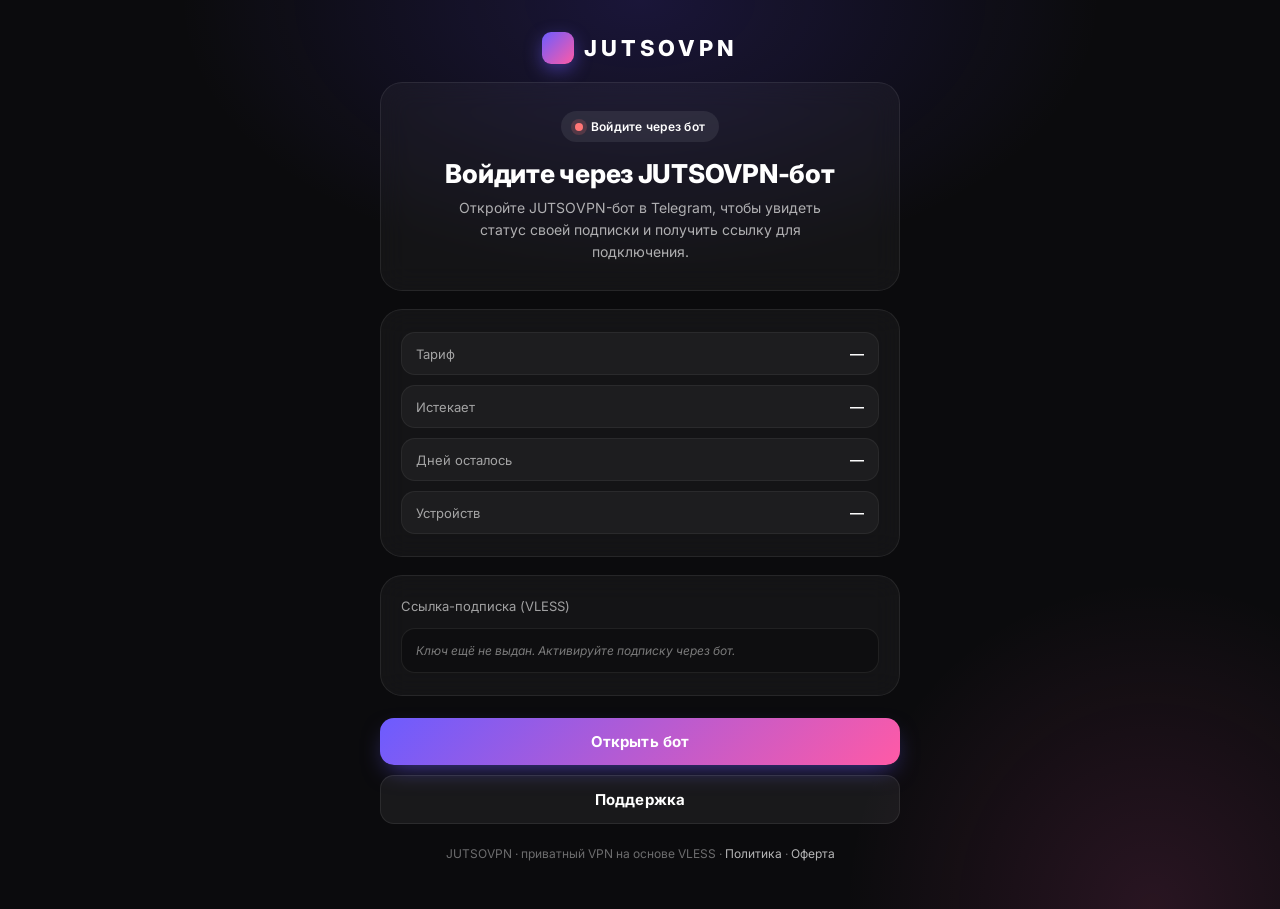
==== backend/static/sub/index.html @ 701cf522 "Add /sub subscription page, profile UI tweaks - backend: serve static /sub page (own dark-themed sta" ====
<!DOCTYPE html>
<html lang="ru">
<head>
  <meta charset="UTF-8">
  <meta name="viewport" content="width=device-width, initial-scale=1, viewport-fit=cover">
  <meta name="theme-color" content="#0b0b0d">
  <meta name="robots" content="noindex, nofollow">
  <title>JUTSOVPN — Подписка</title>
  <link rel="preconnect" href="https://fonts.googleapis.com">
  <link rel="preconnect" href="https://fonts.gstatic.com" crossorigin>
  <link href="https://fonts.googleapis.com/css2?family=Inter:wght@400;500;600;700;800&display=swap" rel="stylesheet">
  <style>
    *, *::before, *::after { box-sizing: border-box; }
    html, body {
      margin: 0;
      padding: 0;
      min-height: 100vh;
      background:
        radial-gradient(60% 50% at 50% 0%, rgba(95, 70, 255, 0.18) 0%, rgba(95, 70, 255, 0) 60%),
        radial-gradient(40% 60% at 90% 100%, rgba(255, 90, 180, 0.12) 0%, rgba(255, 90, 180, 0) 60%),
        #0b0b0d;
      color: #fff;
      font-family: "Inter", system-ui, -apple-system, "Segoe UI", Roboto, "Helvetica Neue", sans-serif;
      -webkit-font-smoothing: antialiased;
      -moz-osx-font-smoothing: grayscale;
    }
    body {
      display: flex;
      align-items: center;
      justify-content: center;
      padding: 24px 16px 48px;
    }
    .shell {
      width: 100%;
      max-width: 520px;
      display: flex;
      flex-direction: column;
      gap: 18px;
    }
    .brand {
      display: flex;
      align-items: center;
      justify-content: center;
      gap: 10px;
      font-weight: 800;
      font-size: 22px;
      letter-spacing: 0.18em;
      color: #fff;
      text-align: center;
      padding-top: 8px;
    }
    .brand-mark {
      width: 32px;
      height: 32px;
      border-radius: 9px;
      background: linear-gradient(135deg, #6c5cff 0%, #ff5aa6 100%);
      box-shadow: 0 6px 18px rgba(108, 92, 255, 0.45);
    }
    .card {
      background: rgba(255, 255, 255, 0.04);
      border: 1px solid rgba(255, 255, 255, 0.08);
      border-radius: 22px;
      padding: 22px 20px;
      backdrop-filter: blur(14px);
      -webkit-backdrop-filter: blur(14px);
    }
    .hero {
      text-align: center;
      padding: 28px 22px;
    }
    .hero-title {
      margin: 0 0 8px;
      font-weight: 800;
      font-size: 26px;
      line-height: 1.2;
      letter-spacing: -0.01em;
    }
    .hero-sub {
      margin: 0 auto;
      max-width: 380px;
      font-size: 14px;
      line-height: 1.55;
      color: rgba(255, 255, 255, 0.66);
    }
    .status {
      display: inline-flex;
      align-items: center;
      gap: 8px;
      padding: 8px 14px;
      border-radius: 999px;
      font-size: 12px;
      font-weight: 600;
      letter-spacing: 0.02em;
      background: rgba(255, 255, 255, 0.08);
      color: #fff;
      margin-bottom: 16px;
    }
    .status .dot {
      width: 8px;
      height: 8px;
      border-radius: 50%;
      background: #ff7676;
      box-shadow: 0 0 0 4px rgba(255, 118, 118, 0.18);
    }
    .status.active .dot {
      background: #4ade80;
      box-shadow: 0 0 0 4px rgba(74, 222, 128, 0.2);
    }
    .stack {
      display: flex;
      flex-direction: column;
      gap: 10px;
    }
    .row {
      display: flex;
      align-items: center;
      justify-content: space-between;
      gap: 14px;
      padding: 12px 14px;
      border-radius: 14px;
      background: rgba(255, 255, 255, 0.04);
      border: 1px solid rgba(255, 255, 255, 0.06);
    }
    .row .label {
      font-size: 13px;
      color: rgba(255, 255, 255, 0.6);
      flex: 0 0 auto;
    }
    .row .value {
      font-weight: 600;
      font-size: 14px;
      text-align: right;
      word-break: break-word;
    }
    .actions {
      display: flex;
      flex-direction: column;
      gap: 10px;
      margin-top: 4px;
    }
    .btn {
      display: inline-flex;
      align-items: center;
      justify-content: center;
      gap: 8px;
      width: 100%;
      padding: 14px 16px;
      border-radius: 14px;
      border: none;
      font-weight: 700;
      font-size: 15px;
      letter-spacing: 0.01em;
      text-decoration: none;
      cursor: pointer;
      transition: transform 120ms ease, background 120ms ease, opacity 120ms ease;
    }
    .btn:active { transform: scale(0.98); }
    .btn-primary {
      background: linear-gradient(135deg, #6c5cff 0%, #ff5aa6 100%);
      color: #fff;
      box-shadow: 0 10px 24px -8px rgba(108, 92, 255, 0.6);
    }
    .btn-primary:hover { opacity: 0.94; }
    .btn-secondary {
      background: rgba(255, 255, 255, 0.06);
      color: #fff;
      border: 1px solid rgba(255, 255, 255, 0.08);
    }
    .btn-secondary:hover { background: rgba(255, 255, 255, 0.1); }
    .key-card {
      background: rgba(0, 0, 0, 0.28);
      border: 1px solid rgba(255, 255, 255, 0.08);
      border-radius: 14px;
      padding: 14px;
      font-family: "JetBrains Mono", "SF Mono", ui-monospace, "Cascadia Code", Menlo, monospace;
      font-size: 12px;
      color: #d6d6d6;
      word-break: break-all;
      white-space: pre-wrap;
      max-height: 140px;
      overflow: auto;
    }
    .key-card.empty { color: rgba(255, 255, 255, 0.45); font-style: italic; font-family: inherit; }
    .footer {
      text-align: center;
      font-size: 12px;
      color: rgba(255, 255, 255, 0.4);
      margin-top: 4px;
    }
    .footer a { color: rgba(255, 255, 255, 0.7); text-decoration: none; }
    .footer a:hover { color: #fff; text-decoration: underline; }
    .copy-btn {
      width: 100%;
      margin-top: 10px;
      padding: 10px 12px;
      font-size: 13px;
      border-radius: 10px;
      background: rgba(255, 255, 255, 0.06);
      border: 1px solid rgba(255, 255, 255, 0.08);
      color: #fff;
      cursor: pointer;
      font-weight: 600;
      transition: background 120ms ease;
    }
    .copy-btn:hover { background: rgba(255, 255, 255, 0.12); }
    @media (max-width: 360px) {
      .hero-title { font-size: 22px; }
      .row { flex-direction: column; align-items: flex-start; gap: 4px; }
      .row .value { text-align: left; }
    }
  </style>
</head>
<body>
  <div class="shell">
    <div class="brand">
      <span class="brand-mark" aria-hidden="true"></span>
      <span>JUTSOVPN</span>
    </div>

    <article class="card hero">
      <div class="status" id="subStatus"><span class="dot"></span><span id="subStatusText">Загрузка…</span></div>
      <h1 class="hero-title" id="subTitle">Ваша подписка</h1>
      <p class="hero-sub" id="subSubtitle">Здесь будет информация о вашей подписке. Откройте бот, чтобы войти в свой профиль.</p>
    </article>

    <article class="card">
      <div class="stack">
        <div class="row"><span class="label">Тариф</span><span class="value" id="planName">—</span></div>
        <div class="row"><span class="label">Истекает</span><span class="value" id="planExpires">—</span></div>
        <div class="row"><span class="label">Дней осталось</span><span class="value" id="planDaysLeft">—</span></div>
        <div class="row"><span class="label">Устройств</span><span class="value" id="planDevices">—</span></div>
      </div>
    </article>

    <article class="card">
      <div class="row" style="background: transparent; border: none; padding: 0 0 8px; margin-bottom: 6px;">
        <span class="label">Ссылка-подписка (VLESS)</span>
      </div>
      <div class="key-card empty" id="subKey">Ключ ещё не выдан. Активируйте подписку через бот.</div>
      <button class="copy-btn" id="copyBtn" type="button" hidden>Скопировать</button>
    </article>

    <div class="actions">
      <a class="btn btn-primary" id="openBotBtn" href="https://t.me/jutsovpnbot" target="_blank" rel="noopener">Открыть бот</a>
      <a class="btn btn-secondary" id="supportBtn" href="https://t.me/jutsodev" target="_blank" rel="noopener">Поддержка</a>
    </div>

    <div class="footer">
      <span>JUTSOVPN · приватный VPN на основе VLESS · </span>
      <a href="/legal/privacy" target="_blank" rel="noopener">Политика</a>
      <span> · </span>
      <a href="/legal/offer" target="_blank" rel="noopener">Оферта</a>
    </div>
  </div>

  <script>
    (function () {
      const $ = (id) => document.getElementById(id);

      function setStatus(active, text) {
        const el = $("subStatus");
        const txt = $("subStatusText");
        if (!el || !txt) return;
        el.classList.toggle("active", !!active);
        txt.textContent = text;
      }

      function fmt(n) { return Number(n).toLocaleString("ru-RU"); }

      function pickTgId() {
        try {
          const tg = window.Telegram && window.Telegram.WebApp;
          const u = tg && tg.initDataUnsafe && tg.initDataUnsafe.user;
          if (u && u.id) return Number(u.id);
        } catch (e) {}
        const params = new URLSearchParams(location.search);
        const id = params.get("uid") || params.get("user_id") || params.get("tg_id");
        return id ? Number(id) : 0;
      }

      function applyConfig(cfg) {
        if (!cfg) return;
        if (cfg.support_url) {
          const b = $("supportBtn");
          if (b) b.href = cfg.support_url;
        }
        if (cfg.bot_username) {
          const b = $("openBotBtn");
          if (b) b.href = "https://t.me/" + String(cfg.bot_username).replace(/^@/, "");
        }
      }

      function applyDashboard(d) {
        if (!d || !d.subscription) {
          setStatus(false, "Нет данных");
          $("subSubtitle").textContent = "Не удалось получить данные о подписке. Откройте бот для авторизации.";
          return;
        }
        const s = d.subscription || {};
        const active = !!s.has_subscription;
        setStatus(active, active ? "Подписка активна" : (s.trial_available ? "Доступен пробный период" : "Подписка не активна"));
        $("subTitle").textContent = active ? "Подписка активна" : "Подписка не активна";
        $("subSubtitle").textContent = active
          ? "Скопируйте ссылку ниже и импортируйте её в свой VLESS-клиент (V2Box, Hiddify, NekoBox, Streisand)."
          : "Активируйте подписку через бот, чтобы получить ссылку для подключения.";

        $("planName").textContent = s.tariff_name || "—";
        $("planExpires").textContent = s.expires_human || "—";
        $("planDaysLeft").textContent = (s.days_left == null) ? "—" : fmt(s.days_left);
        $("planDevices").textContent = (s.devices_active != null && s.devices_max != null)
          ? `${s.devices_active} / ${s.devices_max}` : "—";

        const key = (s.sub_url || "").trim();
        const keyEl = $("subKey");
        const copyBtn = $("copyBtn");
        if (key) {
          keyEl.textContent = key;
          keyEl.classList.remove("empty");
          if (copyBtn) {
            copyBtn.hidden = false;
            copyBtn.onclick = async () => {
              try {
                await navigator.clipboard.writeText(key);
                copyBtn.textContent = "Скопировано ✓";
                setTimeout(() => { copyBtn.textContent = "Скопировать"; }, 1600);
              } catch (e) {
                copyBtn.textContent = "Не удалось скопировать";
              }
            };
          }
        } else {
          keyEl.textContent = "Ключ ещё не выдан. Активируйте подписку через бот.";
          keyEl.classList.add("empty");
          if (copyBtn) copyBtn.hidden = true;
        }
      }

      // Default static state (page works without any auth).
      setStatus(false, "Войдите через бот");
      $("subTitle").textContent = "Войдите через JUTSOVPN-бот";
      $("subSubtitle").textContent = "Откройте JUTSOVPN-бот в Telegram, чтобы увидеть статус своей подписки и получить ссылку для подключения.";

      // Pick up support_url / bot_username from public /api/config so the
      // CTA buttons match the active settings.
      fetch("/api/config", { cache: "no-store" })
        .then((r) => r.ok ? r.json() : null)
        .then(applyConfig)
        .catch(() => {});
    })();
  </script>
</body>
</html>
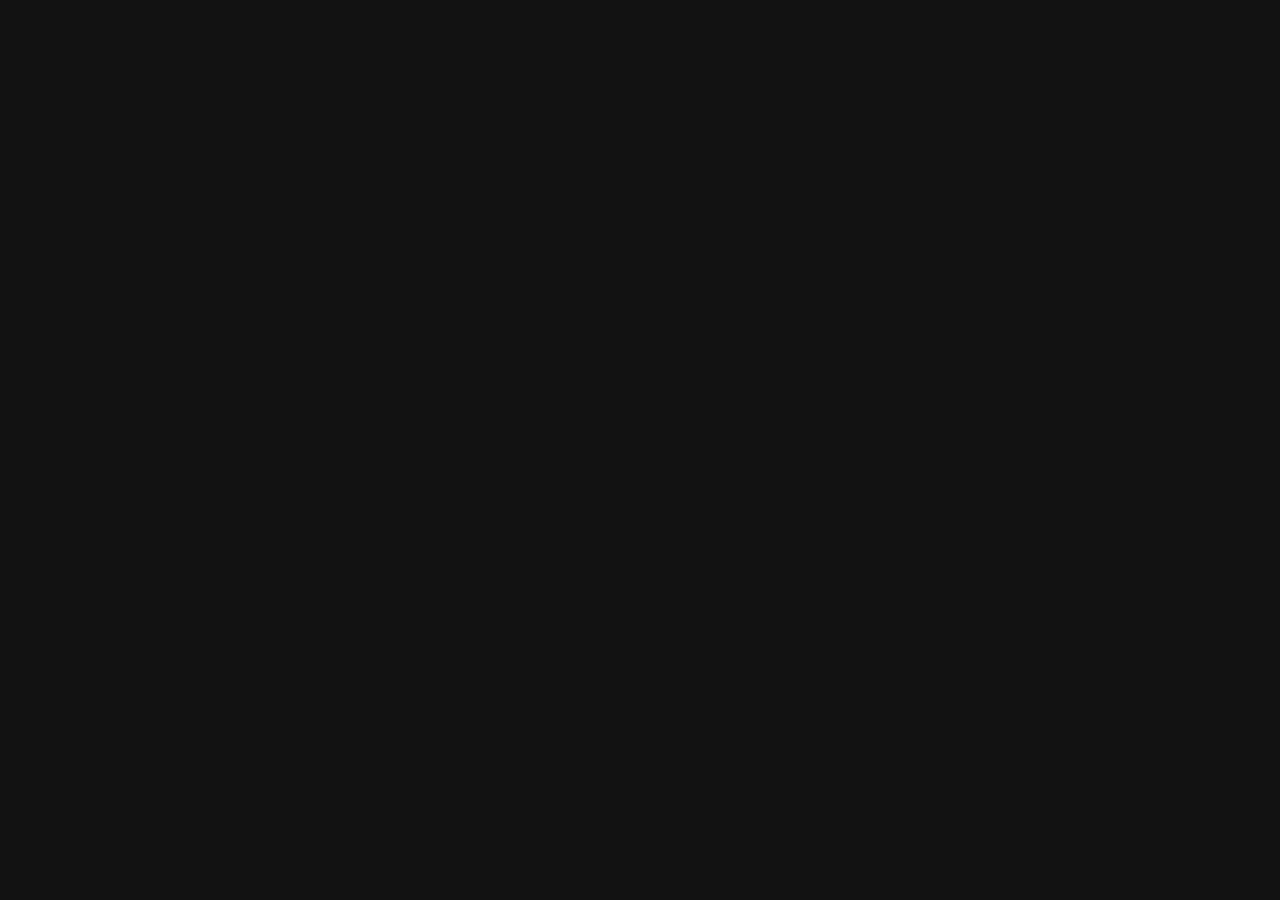
==== commit e4ef20b0: "Wire up real Remnawave /sub React app - backend/static/sub/index.html: real SSR HTML from upstream (" ====
--- a/backend/static/sub/index.html
+++ b/backend/static/sub/index.html
@@ -1,352 +1,35 @@
-<!DOCTYPE html>
-<html lang="ru">
-<head>
-  <meta charset="UTF-8">
-  <meta name="viewport" content="width=device-width, initial-scale=1, viewport-fit=cover">
-  <meta name="theme-color" content="#0b0b0d">
-  <meta name="robots" content="noindex, nofollow">
-  <title>JUTSOVPN — Подписка</title>
-  <link rel="preconnect" href="https://fonts.googleapis.com">
-  <link rel="preconnect" href="https://fonts.gstatic.com" crossorigin>
-  <link href="https://fonts.googleapis.com/css2?family=Inter:wght@400;500;600;700;800&display=swap" rel="stylesheet">
-  <style>
-    *, *::before, *::after { box-sizing: border-box; }
-    html, body {
-      margin: 0;
-      padding: 0;
-      min-height: 100vh;
-      background:
-        radial-gradient(60% 50% at 50% 0%, rgba(95, 70, 255, 0.18) 0%, rgba(95, 70, 255, 0) 60%),
-        radial-gradient(40% 60% at 90% 100%, rgba(255, 90, 180, 0.12) 0%, rgba(255, 90, 180, 0) 60%),
-        #0b0b0d;
-      color: #fff;
-      font-family: "Inter", system-ui, -apple-system, "Segoe UI", Roboto, "Helvetica Neue", sans-serif;
-      -webkit-font-smoothing: antialiased;
-      -moz-osx-font-smoothing: grayscale;
-    }
-    body {
-      display: flex;
-      align-items: center;
-      justify-content: center;
-      padding: 24px 16px 48px;
-    }
-    .shell {
-      width: 100%;
-      max-width: 520px;
-      display: flex;
-      flex-direction: column;
-      gap: 18px;
-    }
-    .brand {
-      display: flex;
-      align-items: center;
-      justify-content: center;
-      gap: 10px;
-      font-weight: 800;
-      font-size: 22px;
-      letter-spacing: 0.18em;
-      color: #fff;
-      text-align: center;
-      padding-top: 8px;
-    }
-    .brand-mark {
-      width: 32px;
-      height: 32px;
-      border-radius: 9px;
-      background: linear-gradient(135deg, #6c5cff 0%, #ff5aa6 100%);
-      box-shadow: 0 6px 18px rgba(108, 92, 255, 0.45);
-    }
-    .card {
-      background: rgba(255, 255, 255, 0.04);
-      border: 1px solid rgba(255, 255, 255, 0.08);
-      border-radius: 22px;
-      padding: 22px 20px;
-      backdrop-filter: blur(14px);
-      -webkit-backdrop-filter: blur(14px);
-    }
-    .hero {
-      text-align: center;
-      padding: 28px 22px;
-    }
-    .hero-title {
-      margin: 0 0 8px;
-      font-weight: 800;
-      font-size: 26px;
-      line-height: 1.2;
-      letter-spacing: -0.01em;
-    }
-    .hero-sub {
-      margin: 0 auto;
-      max-width: 380px;
-      font-size: 14px;
-      line-height: 1.55;
-      color: rgba(255, 255, 255, 0.66);
-    }
-    .status {
-      display: inline-flex;
-      align-items: center;
-      gap: 8px;
-      padding: 8px 14px;
-      border-radius: 999px;
-      font-size: 12px;
-      font-weight: 600;
-      letter-spacing: 0.02em;
-      background: rgba(255, 255, 255, 0.08);
-      color: #fff;
-      margin-bottom: 16px;
-    }
-    .status .dot {
-      width: 8px;
-      height: 8px;
-      border-radius: 50%;
-      background: #ff7676;
-      box-shadow: 0 0 0 4px rgba(255, 118, 118, 0.18);
-    }
-    .status.active .dot {
-      background: #4ade80;
-      box-shadow: 0 0 0 4px rgba(74, 222, 128, 0.2);
-    }
-    .stack {
-      display: flex;
-      flex-direction: column;
-      gap: 10px;
-    }
-    .row {
-      display: flex;
-      align-items: center;
-      justify-content: space-between;
-      gap: 14px;
-      padding: 12px 14px;
-      border-radius: 14px;
-      background: rgba(255, 255, 255, 0.04);
-      border: 1px solid rgba(255, 255, 255, 0.06);
-    }
-    .row .label {
-      font-size: 13px;
-      color: rgba(255, 255, 255, 0.6);
-      flex: 0 0 auto;
-    }
-    .row .value {
-      font-weight: 600;
-      font-size: 14px;
-      text-align: right;
-      word-break: break-word;
-    }
-    .actions {
-      display: flex;
-      flex-direction: column;
-      gap: 10px;
-      margin-top: 4px;
-    }
-    .btn {
-      display: inline-flex;
-      align-items: center;
-      justify-content: center;
-      gap: 8px;
-      width: 100%;
-      padding: 14px 16px;
-      border-radius: 14px;
-      border: none;
-      font-weight: 700;
-      font-size: 15px;
-      letter-spacing: 0.01em;
-      text-decoration: none;
-      cursor: pointer;
-      transition: transform 120ms ease, background 120ms ease, opacity 120ms ease;
-    }
-    .btn:active { transform: scale(0.98); }
-    .btn-primary {
-      background: linear-gradient(135deg, #6c5cff 0%, #ff5aa6 100%);
-      color: #fff;
-      box-shadow: 0 10px 24px -8px rgba(108, 92, 255, 0.6);
-    }
-    .btn-primary:hover { opacity: 0.94; }
-    .btn-secondary {
-      background: rgba(255, 255, 255, 0.06);
-      color: #fff;
-      border: 1px solid rgba(255, 255, 255, 0.08);
-    }
-    .btn-secondary:hover { background: rgba(255, 255, 255, 0.1); }
-    .key-card {
-      background: rgba(0, 0, 0, 0.28);
-      border: 1px solid rgba(255, 255, 255, 0.08);
-      border-radius: 14px;
-      padding: 14px;
-      font-family: "JetBrains Mono", "SF Mono", ui-monospace, "Cascadia Code", Menlo, monospace;
-      font-size: 12px;
-      color: #d6d6d6;
-      word-break: break-all;
-      white-space: pre-wrap;
-      max-height: 140px;
-      overflow: auto;
-    }
-    .key-card.empty { color: rgba(255, 255, 255, 0.45); font-style: italic; font-family: inherit; }
-    .footer {
-      text-align: center;
-      font-size: 12px;
-      color: rgba(255, 255, 255, 0.4);
-      margin-top: 4px;
-    }
-    .footer a { color: rgba(255, 255, 255, 0.7); text-decoration: none; }
-    .footer a:hover { color: #fff; text-decoration: underline; }
-    .copy-btn {
-      width: 100%;
-      margin-top: 10px;
-      padding: 10px 12px;
-      font-size: 13px;
-      border-radius: 10px;
-      background: rgba(255, 255, 255, 0.06);
-      border: 1px solid rgba(255, 255, 255, 0.08);
-      color: #fff;
-      cursor: pointer;
-      font-weight: 600;
-      transition: background 120ms ease;
-    }
-    .copy-btn:hover { background: rgba(255, 255, 255, 0.12); }
-    @media (max-width: 360px) {
-      .hero-title { font-size: 22px; }
-      .row { flex-direction: column; align-items: flex-start; gap: 4px; }
-      .row .value { text-align: left; }
-    }
-  </style>
-</head>
-<body>
-  <div class="shell">
-    <div class="brand">
-      <span class="brand-mark" aria-hidden="true"></span>
-      <span>JUTSOVPN</span>
-    </div>
+<!doctype html>
+<html lang="en" dir="ltr">
+    <head>
+        <meta charset="UTF-8" />
+        <meta name="robots" content="noindex, nofollow" />
+        <meta name="color-scheme" content="dark only" />
+        <meta name="theme-color" content="#161B23" />
+        <meta
+            name="viewport"
+            content="minimum-scale=1, initial-scale=1, width=device-width, user-scalable=no"
+        />
+        <link rel="icon" type="image/svg+xml" href="/sub/assets/favicon.svg" />
+        <link rel="icon" sizes="32x32" type="image/png" href="/sub/assets/favicon-32x32.png" />
+        <link rel="icon" sizes="16x16" type="image/png" href="/sub/assets/favicon-16x16.png" />
+        <link rel="apple-touch-icon" sizes="180x180" href="/sub/assets/favicon-180x180.png" />
 
-    <article class="card hero">
-      <div class="status" id="subStatus"><span class="dot"></span><span id="subStatusText">Загрузка…</span></div>
-      <h1 class="hero-title" id="subTitle">Ваша подписка</h1>
-      <p class="hero-sub" id="subSubtitle">Здесь будет информация о вашей подписке. Откройте бот, чтобы войти в свой профиль.</p>
-    </article>
 
-    <article class="card">
-      <div class="stack">
-        <div class="row"><span class="label">Тариф</span><span class="value" id="planName">—</span></div>
-        <div class="row"><span class="label">Истекает</span><span class="value" id="planExpires">—</span></div>
-        <div class="row"><span class="label">Дней осталось</span><span class="value" id="planDaysLeft">—</span></div>
-        <div class="row"><span class="label">Устройств</span><span class="value" id="planDevices">—</span></div>
-      </div>
-    </article>
 
-    <article class="card">
-      <div class="row" style="background: transparent; border: none; padding: 0 0 8px; margin-bottom: 6px;">
-        <span class="label">Ссылка-подписка (VLESS)</span>
-      </div>
-      <div class="key-card empty" id="subKey">Ключ ещё не выдан. Активируйте подписку через бот.</div>
-      <button class="copy-btn" id="copyBtn" type="button" hidden>Скопировать</button>
-    </article>
+        <meta name="description" content="🟢 Vpnhub - выбирайте лучших " />
+        <title>VPNHUB</title>
+      <script type="module" crossorigin src="/sub/assets/index-BE19c7vX.js"></script>
+      <link rel="modulepreload" crossorigin href="/sub/assets/icons-c7SwJc-c.js">
+      <link rel="modulepreload" crossorigin href="/sub/assets/react-B5Bl9Qp-.js">
+      <link rel="modulepreload" crossorigin href="/sub/assets/mantine-BbYE0Sqc.js">
+      <link rel="modulepreload" crossorigin href="/sub/assets/date-B2iisHW2.js">
+      <link rel="modulepreload" crossorigin href="/sub/assets/i18n-B-aswYhR.js">
+      <link rel="stylesheet" crossorigin href="/sub/assets/index-DwNMOXft.css">
+        <style>@font-face{font-family:'Fira Mono';font-style:normal;font-weight:400;font-display:swap;src:url(/sub/assets/N0bX2SlFPv1weGeLZDtgK_7SodY-FAIU8e3o.woff2) format('woff2');unicode-range:U+0460-052F,U+1C80-1C8A,U+20B4,U+2DE0-2DFF,U+A640-A69F,U+FE2E-FE2F}@font-face{font-family:'Fira Mono';font-style:normal;font-weight:400;font-display:swap;src:url(/sub/assets/N0bX2SlFPv1weGeLZDtgIv7SodY-BJkDdjbt.woff2) format('woff2');unicode-range:U+0301,U+0400-045F,U+0490-0491,U+04B0-04B1,U+2116}@font-face{font-family:'Fira Mono';font-style:normal;font-weight:400;font-display:swap;src:url(/sub/assets/N0bX2SlFPv1weGeLZDtgKv7SodY-Be4g_LSk.woff2) format('woff2');unicode-range:U+1F00-1FFF}@font-face{font-family:'Fira Mono';font-style:normal;font-weight:400;font-display:swap;src:url(/sub/assets/N0bX2SlFPv1weGeLZDtgJf7SodY-ftNhKy_S.woff2) format('woff2');unicode-range:U+0370-0377,U+037A-037F,U+0384-038A,U+038C,U+038E-03A1,U+03A3-03FF}@font-face{font-family:'Fira Mono';font-style:normal;font-weight:400;font-display:swap;src:url(/sub/assets/N0bX2SlFPv1weGeLZDtgnN_3nO_Q-C6JptOil.woff2) format('woff2');unicode-range:U+2000-2001,U+2004-2008,U+200A,U+23B8-23BD,U+2500-259F}@font-face{font-family:'Fira Mono';font-style:normal;font-weight:400;font-display:swap;src:url(/sub/assets/N0bX2SlFPv1weGeLZDtgKP7SodY-B2gPvaNr.woff2) format('woff2');unicode-range:U+0100-02BA,U+02BD-02C5,U+02C7-02CC,U+02CE-02D7,U+02DD-02FF,U+0304,U+0308,U+0329,U+1D00-1DBF,U+1E00-1E9F,U+1EF2-1EFF,U+2020,U+20A0-20AB,U+20AD-20C0,U+2113,U+2C60-2C7F,U+A720-A7FF}@font-face{font-family:'Fira Mono';font-style:normal;font-weight:400;font-display:swap;src:url(/sub/assets/N0bX2SlFPv1weGeLZDtgJv7S-DVTTRLHv.woff2) format('woff2');unicode-range:U+0000-00FF,U+0131,U+0152-0153,U+02BB-02BC,U+02C6,U+02DA,U+02DC,U+0304,U+0308,U+0329,U+2000-206F,U+20AC,U+2122,U+2191,U+2193,U+2212,U+2215,U+FEFF,U+FFFD}@font-face{font-family:'Fira Mono';font-style:normal;font-weight:500;font-display:swap;src:url(/sub/assets/N0bS2SlFPv1weGeLZDto1d3Hk_fUWZA-BGV2-mDE.woff2) format('woff2');unicode-range:U+0460-052F,U+1C80-1C8A,U+20B4,U+2DE0-2DFF,U+A640-A69F,U+FE2E-FE2F}@font-face{font-family:'Fira Mono';font-style:normal;font-weight:500;font-display:swap;src:url(/sub/assets/N0bS2SlFPv1weGeLZDto1d3HmvfUWZA-CAy0Dwk2.woff2) format('woff2');unicode-range:U+0301,U+0400-045F,U+0490-0491,U+04B0-04B1,U+2116}@font-face{font-family:'Fira Mono';font-style:normal;font-weight:500;font-display:swap;src:url(/sub/assets/N0bS2SlFPv1weGeLZDto1d3HkvfUWZA-CGPEfoom.woff2) format('woff2');unicode-range:U+1F00-1FFF}@font-face{font-family:'Fira Mono';font-style:normal;font-weight:500;font-display:swap;src:url(/sub/assets/N0bS2SlFPv1weGeLZDto1d3HnffUWZA-kj_VgxTv.woff2) format('woff2');unicode-range:U+0370-0377,U+037A-037F,U+0384-038A,U+038C,U+038E-03A1,U+03A3-03FF}@font-face{font-family:'Fira Mono';font-style:normal;font-weight:500;font-display:swap;src:url(/sub/assets/N0bS2SlFPv1weGeLZDto1d3HJNbxZKlI-0PpNbZw_.woff2) format('woff2');unicode-range:U+2000-2001,U+2004-2008,U+200A,U+23B8-23BD,U+2500-259F}@font-face{font-family:'Fira Mono';font-style:normal;font-weight:500;font-display:swap;src:url(/sub/assets/N0bS2SlFPv1weGeLZDto1d3HkPfUWZA-DPED3Y3R.woff2) format('woff2');unicode-range:U+0100-02BA,U+02BD-02C5,U+02C7-02CC,U+02CE-02D7,U+02DD-02FF,U+0304,U+0308,U+0329,U+1D00-1DBF,U+1E00-1E9F,U+1EF2-1EFF,U+2020,U+20A0-20AB,U+20AD-20C0,U+2113,U+2C60-2C7F,U+A720-A7FF}@font-face{font-family:'Fira Mono';font-style:normal;font-weight:500;font-display:swap;src:url(/sub/assets/N0bS2SlFPv1weGeLZDto1d3HnvfU-Du17Nws8.woff2) format('woff2');unicode-range:U+0000-00FF,U+0131,U+0152-0153,U+02BB-02BC,U+02C6,U+02DA,U+02DC,U+0304,U+0308,U+0329,U+2000-206F,U+20AC,U+2122,U+2191,U+2193,U+2212,U+2215,U+FEFF,U+FFFD}@font-face{font-family:'Fira Mono';font-style:normal;font-weight:700;font-display:swap;src:url(/sub/assets/N0bS2SlFPv1weGeLZDtondvHk_fUWZA-DM8N8UCP.woff2) format('woff2');unicode-range:U+0460-052F,U+1C80-1C8A,U+20B4,U+2DE0-2DFF,U+A640-A69F,U+FE2E-FE2F}@font-face{font-family:'Fira Mono';font-style:normal;font-weight:700;font-display:swap;src:url(/sub/assets/N0bS2SlFPv1weGeLZDtondvHmvfUWZA-rgCbhSoG.woff2) format('woff2');unicode-range:U+0301,U+0400-045F,U+0490-0491,U+04B0-04B1,U+2116}@font-face{font-family:'Fira Mono';font-style:normal;font-weight:700;font-display:swap;src:url(/sub/assets/N0bS2SlFPv1weGeLZDtondvHkvfUWZA-qafHx1FS.woff2) format('woff2');unicode-range:U+1F00-1FFF}@font-face{font-family:'Fira Mono';font-style:normal;font-weight:700;font-display:swap;src:url(/sub/assets/N0bS2SlFPv1weGeLZDtondvHnffUWZA-BoGSH2R-.woff2) format('woff2');unicode-range:U+0370-0377,U+037A-037F,U+0384-038A,U+038C,U+038E-03A1,U+03A3-03FF}@font-face{font-family:'Fira Mono';font-style:normal;font-weight:700;font-display:swap;src:url(/sub/assets/N0bS2SlFPv1weGeLZDtondvHJNbxZKlI-ysb4CR-u.woff2) format('woff2');unicode-range:U+2000-2001,U+2004-2008,U+200A,U+23B8-23BD,U+2500-259F}@font-face{font-family:'Fira Mono';font-style:normal;font-weight:700;font-display:swap;src:url(/sub/assets/N0bS2SlFPv1weGeLZDtondvHkPfUWZA-Dvsv_QdR.woff2) format('woff2');unicode-range:U+0100-02BA,U+02BD-02C5,U+02C7-02CC,U+02CE-02D7,U+02DD-02FF,U+0304,U+0308,U+0329,U+1D00-1DBF,U+1E00-1E9F,U+1EF2-1EFF,U+2020,U+20A0-20AB,U+20AD-20C0,U+2113,U+2C60-2C7F,U+A720-A7FF}@font-face{font-family:'Fira Mono';font-style:normal;font-weight:700;font-display:swap;src:url(/sub/assets/N0bS2SlFPv1weGeLZDtondvHnvfU-BS51peDT.woff2) format('woff2');unicode-range:U+0000-00FF,U+0131,U+0152-0153,U+02BB-02BC,U+02C6,U+02DA,U+02DC,U+0304,U+0308,U+0329,U+2000-206F,U+20AC,U+2122,U+2191,U+2193,U+2212,U+2215,U+FEFF,U+FFFD}@font-face{font-family:Montserrat;font-style:italic;font-weight:100 900;font-display:swap;src:url(/sub/assets/JTUQjIg1_i6t8kCHKm459WxRxC7mw9c-B5MGXMAg.woff2) format('woff2');unicode-range:U+0460-052F,U+1C80-1C8A,U+20B4,U+2DE0-2DFF,U+A640-A69F,U+FE2E-FE2F}@font-face{font-family:Montserrat;font-style:italic;font-weight:100 900;font-display:swap;src:url(/sub/assets/JTUQjIg1_i6t8kCHKm459WxRzS7mw9c-CVbpa0t4.woff2) format('woff2');unicode-range:U+0301,U+0400-045F,U+0490-0491,U+04B0-04B1,U+2116}@font-face{font-family:Montserrat;font-style:italic;font-weight:100 900;font-display:swap;src:url(/sub/assets/JTUQjIg1_i6t8kCHKm459WxRxi7mw9c-BGJhoCPh.woff2) format('woff2');unicode-range:U+0102-0103,U+0110-0111,U+0128-0129,U+0168-0169,U+01A0-01A1,U+01AF-01B0,U+0300-0301,U+0303-0304,U+0308-0309,U+0323,U+0329,U+1EA0-1EF9,U+20AB}@font-face{font-family:Montserrat;font-style:italic;font-weight:100 900;font-display:swap;src:url(/sub/assets/JTUQjIg1_i6t8kCHKm459WxRxy7mw9c-C8utfXoj.woff2) format('woff2');unicode-range:U+0100-02BA,U+02BD-02C5,U+02C7-02CC,U+02CE-02D7,U+02DD-02FF,U+0304,U+0308,U+0329,U+1D00-1DBF,U+1E00-1E9F,U+1EF2-1EFF,U+2020,U+20A0-20AB,U+20AD-20C0,U+2113,U+2C60-2C7F,U+A720-A7FF}@font-face{font-family:Montserrat;font-style:italic;font-weight:100 900;font-display:swap;src:url(/sub/assets/JTUQjIg1_i6t8kCHKm459WxRyS7m-jzfX-GOl.woff2) format('woff2');unicode-range:U+0000-00FF,U+0131,U+0152-0153,U+02BB-02BC,U+02C6,U+02DA,U+02DC,U+0304,U+0308,U+0329,U+2000-206F,U+20AC,U+2122,U+2191,U+2193,U+2212,U+2215,U+FEFF,U+FFFD}@font-face{font-family:Montserrat;font-style:normal;font-weight:100 900;font-display:swap;src:url(/sub/assets/JTUSjIg1_i6t8kCHKm459WRhyzbi-CO5hGrJv.woff2) format('woff2');unicode-range:U+0460-052F,U+1C80-1C8A,U+20B4,U+2DE0-2DFF,U+A640-A69F,U+FE2E-FE2F}@font-face{font-family:Montserrat;font-style:normal;font-weight:100 900;font-display:swap;src:url(/sub/assets/JTUSjIg1_i6t8kCHKm459W1hyzbi-EAA9jha_.woff2) format('woff2');unicode-range:U+0301,U+0400-045F,U+0490-0491,U+04B0-04B1,U+2116}@font-face{font-family:Montserrat;font-style:normal;font-weight:100 900;font-display:swap;src:url(/sub/assets/JTUSjIg1_i6t8kCHKm459WZhyzbi-k7S-YeeD.woff2) format('woff2');unicode-range:U+0102-0103,U+0110-0111,U+0128-0129,U+0168-0169,U+01A0-01A1,U+01AF-01B0,U+0300-0301,U+0303-0304,U+0308-0309,U+0323,U+0329,U+1EA0-1EF9,U+20AB}@font-face{font-family:Montserrat;font-style:normal;font-weight:100 900;font-display:swap;src:url(/sub/assets/JTUSjIg1_i6t8kCHKm459Wdhyzbi-BsZE-iaG.woff2) format('woff2');unicode-range:U+0100-02BA,U+02BD-02C5,U+02C7-02CC,U+02CE-02D7,U+02DD-02FF,U+0304,U+0308,U+0329,U+1D00-1DBF,U+1E00-1E9F,U+1EF2-1EFF,U+2020,U+20A0-20AB,U+20AD-20C0,U+2113,U+2C60-2C7F,U+A720-A7FF}@font-face{font-family:Montserrat;font-style:normal;font-weight:100 900;font-display:swap;src:url(/sub/assets/JTUSjIg1_i6t8kCHKm459Wlhyw-l_AIctKy.woff2) format('woff2');unicode-range:U+0000-00FF,U+0131,U+0152-0153,U+02BB-02BC,U+02C6,U+02DA,U+02DC,U+0304,U+0308,U+0329,U+2000-206F,U+20AC,U+2122,U+2191,U+2193,U+2212,U+2215,U+FEFF,U+FFFD}@font-face{font-family:Unbounded;font-style:normal;font-weight:200 900;font-display:swap;src:url(/sub/assets/Yq6W-LOTXCb04q32xlpwtsZfrxE-2qyXmZWE.woff2) format('woff2');unicode-range:U+0460-052F,U+1C80-1C8A,U+20B4,U+2DE0-2DFF,U+A640-A69F,U+FE2E-FE2F}@font-face{font-family:Unbounded;font-style:normal;font-weight:200 900;font-display:swap;src:url(/sub/assets/Yq6W-LOTXCb04q32xlpwv8ZfrxE-C627f1f8.woff2) format('woff2');unicode-range:U+0301,U+0400-045F,U+0490-0491,U+04B0-04B1,U+2116}@font-face{font-family:Unbounded;font-style:normal;font-weight:200 900;font-display:swap;src:url(/sub/assets/Yq6W-LOTXCb04q32xlpwtMZfrxE-rat7GD3o.woff2) format('woff2');unicode-range:U+0102-0103,U+0110-0111,U+0128-0129,U+0168-0169,U+01A0-01A1,U+01AF-01B0,U+0300-0301,U+0303-0304,U+0308-0309,U+0323,U+0329,U+1EA0-1EF9,U+20AB}@font-face{font-family:Unbounded;font-style:normal;font-weight:200 900;font-display:swap;src:url(/sub/assets/Yq6W-LOTXCb04q32xlpwtcZfrxE-D6H-S6MW.woff2) format('woff2');unicode-range:U+0100-02BA,U+02BD-02C5,U+02C7-02CC,U+02CE-02D7,U+02DD-02FF,U+0304,U+0308,U+0329,U+1D00-1DBF,U+1E00-1E9F,U+1EF2-1EFF,U+2020,U+20A0-20AB,U+20AD-20C0,U+2113,U+2C60-2C7F,U+A720-A7FF}@font-face{font-family:Unbounded;font-style:normal;font-weight:200 900;font-display:swap;src:url(/sub/assets/Yq6W-LOTXCb04q32xlpwu8Zf-D5afBTBx.woff2) format('woff2');unicode-range:U+0000-00FF,U+0131,U+0152-0153,U+02BB-02BC,U+02C6,U+02DA,U+02DC,U+0304,U+0308,U+0329,U+2000-206F,U+20AC,U+2122,U+2191,U+2193,U+2212,U+2215,U+FEFF,U+FFFD}@font-face{font-family:Vazirmatn;font-style:normal;font-weight:100 900;font-display:swap;src:url(/sub/assets/Dxxo8j6PP2D_kU2muijlGMWWMmk-Cafbb7Zc.woff2) format('woff2');unicode-range:U+0600-06FF,U+0750-077F,U+0870-088E,U+0890-0891,U+0897-08E1,U+08E3-08FF,U+200C-200E,U+2010-2011,U+204F,U+2E41,U+FB50-FDFF,U+FE70-FE74,U+FE76-FEFC,U+102E0-102FB,U+10E60-10E7E,U+10EC2-10EC4,U+10EFC-10EFF,U+1EE00-1EE03,U+1EE05-1EE1F,U+1EE21-1EE22,U+1EE24,U+1EE27,U+1EE29-1EE32,U+1EE34-1EE37,U+1EE39,U+1EE3B,U+1EE42,U+1EE47,U+1EE49,U+1EE4B,U+1EE4D-1EE4F,U+1EE51-1EE52,U+1EE54,U+1EE57,U+1EE59,U+1EE5B,U+1EE5D,U+1EE5F,U+1EE61-1EE62,U+1EE64,U+1EE67-1EE6A,U+1EE6C-1EE72,U+1EE74-1EE77,U+1EE79-1EE7C,U+1EE7E,U+1EE80-1EE89,U+1EE8B-1EE9B,U+1EEA1-1EEA3,U+1EEA5-1EEA9,U+1EEAB-1EEBB,U+1EEF0-1EEF1}@font-face{font-family:Vazirmatn;font-style:normal;font-weight:100 900;font-display:swap;src:url(/sub/assets/Dxxo8j6PP2D_kU2muijlE8WWMmk-tDTa1Fj6.woff2) format('woff2');unicode-range:U+0100-02BA,U+02BD-02C5,U+02C7-02CC,U+02CE-02D7,U+02DD-02FF,U+0304,U+0308,U+0329,U+1D00-1DBF,U+1E00-1E9F,U+1EF2-1EFF,U+2020,U+20A0-20AB,U+20AD-20C0,U+2113,U+2C60-2C7F,U+A720-A7FF}@font-face{font-family:Vazirmatn;font-style:normal;font-weight:100 900;font-display:swap;src:url(/sub/assets/Dxxo8j6PP2D_kU2muijlHcWW-BFexNX-K.woff2) format('woff2');unicode-range:U+0000-00FF,U+0131,U+0152-0153,U+02BB-02BC,U+02C6,U+02DA,U+02DC,U+0304,U+0308,U+0329,U+2000-206F,U+20AC,U+2122,U+2191,U+2193,U+2212,U+2215,U+FEFF,U+FFFD}@font-face{font-family:'Noto Sans SC';font-style:normal;font-weight:100 900;font-display:swap;src:url(/sub/assets/k3kXo84MPvpLmixcA63oeALhLOCT-xWNm8Hqd37g1OkDRZe7lR4sg1IzSy-MNbE9VH8V.4-BRbPMj-C.woff2) format('woff2');unicode-range:U+1f1e9-1f1f5,U+1f1f7-1f1ff,U+1f21a,U+1f232,U+1f234-1f237,U+1f250-1f251,U+1f300,U+1f302-1f308,U+1f30a-1f311,U+1f315,U+1f319-1f320,U+1f324,U+1f327,U+1f32a,U+1f32c-1f32d,U+1f330-1f357,U+1f359-1f37e}@font-face{font-family:'Noto Sans SC';font-style:normal;font-weight:100 900;font-display:swap;src:url(/sub/assets/k3kXo84MPvpLmixcA63oeALhLOCT-xWNm8Hqd37g1OkDRZe7lR4sg1IzSy-MNbE9VH8V.5-DI846rD9.woff2) format('woff2');unicode-range:U+fee3,U+fef3,U+ff03-ff04,U+ff07,U+ff0a,U+ff17-ff19,U+ff1c-ff1d,U+ff20-ff3a,U+ff3c,U+ff3e-ff5b,U+ff5d,U+ff61-ff65,U+ff67-ff6a,U+ff6c,U+ff6f-ff78,U+ff7a-ff7d,U+ff80-ff84,U+ff86,U+ff89-ff8e,U+ff92,U+ff97-ff9b,U+ff9d-ff9f,U+ffe0-ffe4,U+ffe6,U+ffe9,U+ffeb,U+ffed,U+fffc,U+1f004,U+1f170-1f171,U+1f192-1f195,U+1f198-1f19a,U+1f1e6-1f1e8}@font-face{font-family:'Noto Sans SC';font-style:normal;font-weight:100 900;font-display:swap;src:url(/sub/assets/k3kXo84MPvpLmixcA63oeALhLOCT-xWNm8Hqd37g1OkDRZe7lR4sg1IzSy-MNbE9VH8V.6-ozUCEY9O.woff2) format('woff2');unicode-range:U+f0a7,U+f0b2,U+f0b7,U+f0c9,U+f0d8,U+f0da,U+f0dc-f0dd,U+f0e0,U+f0e6,U+f0eb,U+f0fc,U+f101,U+f104-f105,U+f107,U+f10b,U+f11b,U+f14b,U+f18a,U+f193,U+f1d6-f1d7,U+f244,U+f27a,U+f296,U+f2ae,U+f471,U+f4b3,U+f610-f611,U+f880-f881,U+f8ec,U+f8f5,U+f8ff,U+f901,U+f90a,U+f92c-f92d,U+f934,U+f937,U+f941,U+f965,U+f967,U+f969,U+f96b,U+f96f,U+f974,U+f978-f979,U+f97e,U+f981,U+f98a,U+f98e,U+f997,U+f99c,U+f9b2,U+f9b5,U+f9ba,U+f9be,U+f9ca,U+f9d0-f9d1,U+f9dd,U+f9e0-f9e1,U+f9e4,U+f9f7,U+fa00-fa01,U+fa08,U+fa0a,U+fa11,U+fb01-fb02,U+fdfc,U+fe0e,U+fe30-fe31,U+fe33-fe44,U+fe49-fe52,U+fe54-fe57,U+fe59-fe66,U+fe68-fe6b,U+fe8e,U+fe92-fe93,U+feae,U+feb8,U+fecb-fecc,U+fee0}@font-face{font-family:'Noto Sans SC';font-style:normal;font-weight:100 900;font-display:swap;src:url(/sub/assets/k3kXo84MPvpLmixcA63oeALhLOCT-xWNm8Hqd37g1OkDRZe7lR4sg1IzSy-MNbE9VH8V.21-DIu_1ZBI.woff2) format('woff2');unicode-range:U+9f83,U+9f85-9f8d,U+9f90-9f91,U+9f94-9f96,U+9f98,U+9f9b-9f9c,U+9f9e,U+9fa0,U+9fa2,U+9ff0-9fff,U+a001,U+a007,U+a025,U+a046-a047,U+a057,U+a072,U+a078-a079,U+a083,U+a085,U+a100,U+a118,U+a132,U+a134,U+a1f4,U+a242,U+a4a6,U+a4aa,U+a4b0-a4b1,U+a4b3,U+a9c1-a9c2,U+ac00-ac01,U+ac04,U+ac08,U+ac10-ac11,U+ac13-ac16,U+ac19,U+ac1c-ac1d,U+ac24,U+ac70-ac71,U+ac74,U+ac77-ac78,U+ac80-ac81,U+ac83,U+ac8c,U+ac90,U+ac9f-aca0,U+aca8-aca9,U+acac,U+acb0,U+acbd,U+acc1,U+acc4,U+ace0-ace1,U+ace4,U+ace8,U+acf3,U+acf5,U+acfc-acfd,U+ad00,U+ad0c,U+ad11,U+ad1c,U+ad34,U+ad50,U+ad64,U+ad6c,U+ad70,U+ad74,U+ad7f,U+ad81,U+ad8c,U+adc0,U+adc8,U+addc,U+ade0,U+adf8-adf9,U+adfc,U+ae00,U+ae08-ae09,U+ae0b,U+ae30,U+ae34,U+ae38,U+ae40,U+ae4a,U+ae4c,U+ae54,U+ae68,U+aebc,U+aed8,U+af2c-af2d}@font-face{font-family:'Noto Sans SC';font-style:normal;font-weight:100 900;font-display:swap;src:url(/sub/assets/k3kXo84MPvpLmixcA63oeALhLOCT-xWNm8Hqd37g1OkDRZe7lR4sg1IzSy-MNbE9VH8V.22-VXjdYcT-.woff2) format('woff2');unicode-range:U+9e30-9e33,U+9e35-9e3b,U+9e3e,U+9e40-9e44,U+9e46-9e4e,U+9e51,U+9e53,U+9e55-9e58,U+9e5a-9e5c,U+9e5e-9e63,U+9e66-9e6e,U+9e71,U+9e73,U+9e75,U+9e78-9e79,U+9e7c-9e7e,U+9e82,U+9e86-9e88,U+9e8b-9e8c,U+9e90-9e91,U+9e93,U+9e95,U+9e97,U+9e9d,U+9ea4-9ea5,U+9ea9-9eaa,U+9eb4-9eb5,U+9eb8-9eba,U+9ebc-9ebf,U+9ec3,U+9ec9,U+9ecd,U+9ed0,U+9ed2-9ed3,U+9ed5-9ed6,U+9ed9,U+9edc-9edd,U+9edf-9ee0,U+9ee2,U+9ee5,U+9ee7-9eea,U+9eef,U+9ef1,U+9ef3-9ef4,U+9ef6,U+9ef9,U+9efb-9efc,U+9efe,U+9f0b,U+9f0d,U+9f10,U+9f14,U+9f17,U+9f19,U+9f22,U+9f29,U+9f2c,U+9f2f,U+9f31,U+9f37,U+9f39,U+9f3d-9f3e,U+9f41,U+9f4a-9f4b,U+9f51-9f52,U+9f61-9f63,U+9f66-9f67,U+9f80-9f81}@font-face{font-family:'Noto Sans SC';font-style:normal;font-weight:100 900;font-display:swap;src:url(/sub/assets/k3kXo84MPvpLmixcA63oeALhLOCT-xWNm8Hqd37g1OkDRZe7lR4sg1IzSy-MNbE9VH8V.23-4HrHKhpL.woff2) format('woff2');unicode-range:U+9c82-9c83,U+9c85-9c8c,U+9c8e-9c92,U+9c94-9c9b,U+9c9e-9ca3,U+9ca5-9ca7,U+9ca9,U+9cab,U+9cad-9cae,U+9cb1-9cb7,U+9cb9-9cbd,U+9cbf-9cc0,U+9cc3,U+9cc5-9cc7,U+9cc9-9cd1,U+9cd3-9cda,U+9cdc-9cdd,U+9cdf,U+9ce1-9ce3,U+9ce5,U+9ce9,U+9cee-9cef,U+9cf3-9cf4,U+9cf6,U+9cfc-9cfd,U+9d02,U+9d08-9d09,U+9d12,U+9d1b,U+9d1e,U+9d26,U+9d28,U+9d37,U+9d3b,U+9d3f,U+9d51,U+9d59,U+9d5c-9d5d,U+9d5f-9d61,U+9d6c,U+9d70,U+9d72,U+9d7a,U+9d7e,U+9d84,U+9d89,U+9d8f,U+9d92,U+9daf,U+9db4,U+9db8,U+9dbc,U+9dc4,U+9dc7,U+9dc9,U+9dd7,U+9ddf,U+9df2,U+9df9-9dfa,U+9e0a,U+9e11,U+9e1a,U+9e1e,U+9e20,U+9e22,U+9e28-9e2c,U+9e2e-9e2f}@font-face{font-family:'Noto Sans SC';font-style:normal;font-weight:100 900;font-display:swap;src:url(/sub/assets/k3kXo84MPvpLmixcA63oeALhLOCT-xWNm8Hqd37g1OkDRZe7lR4sg1IzSy-MNbE9VH8V.24-B58DWgHS.woff2) format('woff2');unicode-range:U+9a80,U+9a83,U+9a85,U+9a88-9a8a,U+9a8d-9a8e,U+9a90,U+9a92-9a93,U+9a95-9a96,U+9a98-9a99,U+9a9b-9aa2,U+9aa5,U+9aa7,U+9aaf-9ab1,U+9ab5-9ab6,U+9ab9-9aba,U+9ac0-9ac4,U+9ac8,U+9acb-9acc,U+9ace-9acf,U+9ad1-9ad2,U+9ad9,U+9adf,U+9ae1,U+9ae3,U+9aea-9aeb,U+9aed-9aef,U+9af4,U+9af9,U+9afb,U+9b03-9b04,U+9b06,U+9b08,U+9b0d,U+9b0f-9b10,U+9b13,U+9b18,U+9b1a,U+9b1f,U+9b22-9b23,U+9b25,U+9b27-9b28,U+9b2a,U+9b2f,U+9b31-9b32,U+9b3b,U+9b43,U+9b46-9b49,U+9b4d-9b4e,U+9b51,U+9b56,U+9b58,U+9b5a,U+9b5c,U+9b5f,U+9b61-9b62,U+9b6f,U+9b77,U+9b80,U+9b88,U+9b8b,U+9b8e,U+9b91,U+9b9f-9ba0,U+9ba8,U+9baa-9bab,U+9bad-9bae,U+9bb0-9bb1,U+9bb8,U+9bc9-9bca,U+9bd3,U+9bd6,U+9bdb,U+9be8,U+9bf0-9bf1,U+9c02,U+9c10,U+9c15,U+9c24,U+9c2d,U+9c32,U+9c39,U+9c3b,U+9c40,U+9c47-9c49,U+9c53,U+9c57,U+9c64,U+9c72,U+9c77-9c78,U+9c7b,U+9c7f-9c80}@font-face{font-family:'Noto Sans SC';font-style:normal;font-weight:100 900;font-display:swap;src:url(/sub/assets/k3kXo84MPvpLmixcA63oeALhLOCT-xWNm8Hqd37g1OkDRZe7lR4sg1IzSy-MNbE9VH8V.25-C3Jm6l7O.woff2) format('woff2');unicode-range:U+98dd,U+98e1-98e2,U+98e7-98ea,U+98ec,U+98ee-98ef,U+98f2,U+98f4,U+98fc-98fe,U+9903,U+9905,U+9908,U+990a,U+990c-990d,U+9913-9914,U+9918,U+991a-991b,U+991e,U+9921,U+9928,U+992c,U+992e,U+9935,U+9938-9939,U+993d-993e,U+9945,U+994b-994c,U+9951-9952,U+9954-9955,U+9957,U+995e,U+9963,U+9966-9969,U+996b-996c,U+996f,U+9974-9975,U+9977-9979,U+997d-997e,U+9980-9981,U+9983-9984,U+9987,U+998a-998b,U+998d-9991,U+9993-9995,U+9997-9998,U+99a5,U+99ab,U+99ad-99ae,U+99b1,U+99b3-99b4,U+99bc,U+99bf,U+99c1,U+99c3-99c6,U+99cc,U+99d0,U+99d2,U+99d5,U+99db,U+99dd,U+99e1,U+99ed,U+99f1,U+99ff,U+9a01,U+9a03-9a04,U+9a0e-9a0f,U+9a11-9a13,U+9a19,U+9a1b,U+9a28,U+9a2b,U+9a30,U+9a32,U+9a37,U+9a40,U+9a45,U+9a4a,U+9a4d-9a4e,U+9a52,U+9a55,U+9a57,U+9a5a-9a5b,U+9a5f,U+9a62,U+9a65,U+9a69,U+9a6b,U+9a6e,U+9a75,U+9a77-9a7a,U+9a7d}@font-face{font-family:'Noto Sans SC';font-style:normal;font-weight:100 900;font-display:swap;src:url(/sub/assets/k3kXo84MPvpLmixcA63oeALhLOCT-xWNm8Hqd37g1OkDRZe7lR4sg1IzSy-MNbE9VH8V.26-YNOygvr_.woff2) format('woff2');unicode-range:U+975b-975c,U+9763,U+9765-9766,U+976c-976d,U+9773,U+9776,U+977a,U+977c,U+9784-9785,U+978e-978f,U+9791-9792,U+9794-9795,U+9798,U+979a,U+979e,U+97a3,U+97a5-97a6,U+97a8,U+97ab-97ac,U+97ae-97af,U+97b2,U+97b4,U+97c6,U+97cb-97cc,U+97d3,U+97d8,U+97dc,U+97e1,U+97ea-97eb,U+97ee,U+97fb,U+97fe-97ff,U+9801-9803,U+9805-9806,U+9808,U+980c,U+9810-9814,U+9817-9818,U+981e,U+9820-9821,U+9824,U+9828,U+982b-982d,U+9830,U+9834,U+9838-9839,U+983c,U+9846,U+984d-984f,U+9851-9852,U+9854-9855,U+9857-9858,U+985a-985b,U+9862-9863,U+9865,U+9867,U+986b,U+986f-9871,U+9877-9878,U+987c,U+9880,U+9883,U+9885,U+9889,U+988b-988f,U+9893-9895,U+9899-989b,U+989e-989f,U+98a1-98a2,U+98a5-98a7,U+98a9,U+98af,U+98b1,U+98b6,U+98ba,U+98be,U+98c3-98c4,U+98c6-98c8,U+98cf-98d6,U+98da-98db}@font-face{font-family:'Noto Sans SC';font-style:normal;font-weight:100 900;font-display:swap;src:url(/sub/assets/k3kXo84MPvpLmixcA63oeALhLOCT-xWNm8Hqd37g1OkDRZe7lR4sg1IzSy-MNbE9VH8V.27-BP2pEGQH.woff2) format('woff2');unicode-range:U+95c4-95ca,U+95cc-95cd,U+95d4-95d6,U+95d8,U+95e1-95e2,U+95e9,U+95f0-95f1,U+95f3,U+95f6,U+95fc,U+95fe-95ff,U+9602-9604,U+9606-960d,U+960f,U+9611-9613,U+9615-9617,U+9619-961b,U+961d,U+9621,U+9628,U+962f,U+963c-963e,U+9641-9642,U+9649,U+9654,U+965b-965f,U+9661,U+9663,U+9665,U+9667-9668,U+966c,U+9670,U+9672-9674,U+9678,U+967a,U+967d,U+9682,U+9685,U+9688,U+968a,U+968d-968e,U+9695,U+9697-9698,U+969e,U+96a0,U+96a3-96a4,U+96a8,U+96aa,U+96b0-96b1,U+96b3-96b4,U+96b7-96b9,U+96bb-96bd,U+96c9,U+96cb,U+96ce,U+96d1-96d2,U+96d6,U+96d9,U+96db-96dc,U+96de,U+96e0,U+96e3,U+96e9,U+96eb,U+96f0-96f2,U+96f9,U+96ff,U+9701-9702,U+9705,U+9708,U+970a,U+970e-970f,U+9711,U+9719,U+9727,U+972a,U+972d,U+9730,U+973d,U+9742,U+9744,U+9748-9749,U+9750-9751,U+975a}@font-face{font-family:'Noto Sans SC';font-style:normal;font-weight:100 900;font-display:swap;src:url(/sub/assets/k3kXo84MPvpLmixcA63oeALhLOCT-xWNm8Hqd37g1OkDRZe7lR4sg1IzSy-MNbE9VH8V.28-BWPKDbtH.woff2) format('woff2');unicode-range:U+94f5,U+94f7,U+94f9,U+94fb-94fd,U+94ff,U+9503-9504,U+9506-9507,U+9509-950a,U+950d-950f,U+9511-9518,U+951a-9520,U+9522,U+9528-952d,U+9530-953a,U+953c-953f,U+9543-9546,U+9548-9550,U+9552-9555,U+9557-955b,U+955d-9568,U+956a-956d,U+9570-9574,U+9583,U+9586,U+9589,U+958e-958f,U+9591-9592,U+9594,U+9598-9599,U+959e-95a0,U+95a2-95a6,U+95a8-95b2,U+95b4,U+95b8-95c3}@font-face{font-family:'Noto Sans SC';font-style:normal;font-weight:100 900;font-display:swap;src:url(/sub/assets/k3kXo84MPvpLmixcA63oeALhLOCT-xWNm8Hqd37g1OkDRZe7lR4sg1IzSy-MNbE9VH8V.29-45aVmHn_.woff2) format('woff2');unicode-range:U+941c-942b,U+942d-942e,U+9432-9433,U+9435,U+9438,U+943a,U+943e,U+9444,U+944a,U+9451-9452,U+945a,U+9462-9463,U+9465,U+9470-9487,U+948a-9492,U+9494-9498,U+949a,U+949c-949d,U+94a1,U+94a3-94a4,U+94a8,U+94aa-94ad,U+94af,U+94b2,U+94b4-94ba,U+94bc-94c0,U+94c4,U+94c6-94db,U+94de-94ec,U+94ee-94f1,U+94f3}@font-face{font-family:'Noto Sans SC';font-style:normal;font-weight:100 900;font-display:swap;src:url(/sub/assets/k3kXo84MPvpLmixcA63oeALhLOCT-xWNm8Hqd37g1OkDRZe7lR4sg1IzSy-MNbE9VH8V.30-B8_s30jZ.woff2) format('woff2');unicode-range:U+92ec-92ed,U+92f0,U+92f3,U+92f8,U+92fc,U+9304,U+9306,U+9310,U+9312,U+9315,U+9318,U+931a,U+931e,U+9320-9322,U+9324,U+9326-9329,U+932b-932c,U+932f,U+9331-9332,U+9335-9336,U+933e,U+9340-9341,U+934a-9360,U+9362-9363,U+9365-936b,U+936e,U+9375,U+937e,U+9382,U+938a,U+938c,U+938f,U+9393-9394,U+9396-9397,U+939a,U+93a2,U+93a7,U+93ac-93cd,U+93d0-93d1,U+93d6-93d8,U+93de-93df,U+93e1-93e2,U+93e4,U+93f8,U+93fb,U+93fd,U+940e-941a}@font-face{font-family:'Noto Sans SC';font-style:normal;font-weight:100 900;font-display:swap;src:url(/sub/assets/k3kXo84MPvpLmixcA63oeALhLOCT-xWNm8Hqd37g1OkDRZe7lR4sg1IzSy-MNbE9VH8V.31-DW0t445S.woff2) format('woff2');unicode-range:U+9163-9164,U+9169,U+9170,U+9172,U+9174,U+9179-917a,U+917d-917e,U+9182-9183,U+9185,U+918c-918d,U+9190-9191,U+919a,U+919c,U+91a1-91a4,U+91a8,U+91aa-91af,U+91b4-91b5,U+91b8,U+91ba,U+91be,U+91c0-91c1,U+91c6,U+91c8,U+91cb,U+91d0,U+91d2,U+91d7-91d8,U+91dd,U+91e3,U+91e6-91e7,U+91ed,U+91f0,U+91f5,U+91f9,U+9200,U+9205,U+9207-920a,U+920d-920e,U+9210,U+9214-9215,U+921c,U+921e,U+9221,U+9223-9227,U+9229-922a,U+922d,U+9234-9235,U+9237,U+9239-923a,U+923c-9240,U+9244-9246,U+9249,U+924e-924f,U+9251,U+9253,U+9257,U+925b,U+925e,U+9262,U+9264-9266,U+9268,U+926c,U+926f,U+9271,U+927b,U+927e,U+9280,U+9283,U+9285-928a,U+928e,U+9291,U+9293,U+9296,U+9298,U+929c-929d,U+92a8,U+92ab-92ae,U+92b3,U+92b6-92b7,U+92b9,U+92c1,U+92c5-92c6,U+92c8,U+92cc,U+92d0,U+92d2,U+92e4,U+92ea}@font-face{font-family:'Noto Sans SC';font-style:normal;font-weight:100 900;font-display:swap;src:url(/sub/assets/k3kXo84MPvpLmixcA63oeALhLOCT-xWNm8Hqd37g1OkDRZe7lR4sg1IzSy-MNbE9VH8V.32-ShbWPcei.woff2) format('woff2');unicode-range:U+9004,U+900b,U+9011,U+9015-9016,U+901e,U+9021,U+9026,U+902d,U+902f,U+9031,U+9035-9036,U+9039-903a,U+9041,U+9044-9046,U+904a,U+904f-9052,U+9054-9055,U+9058-9059,U+905b-905e,U+9060-9062,U+9068-9069,U+906f,U+9072,U+9074,U+9076-907a,U+907c-907d,U+9081,U+9083,U+9085,U+9087-908b,U+908f,U+9095,U+9097,U+9099-909b,U+909d,U+90a0-90a1,U+90a8-90a9,U+90ac,U+90b0,U+90b2-90b4,U+90b6,U+90b8,U+90ba,U+90bd-90be,U+90c3-90c5,U+90c7-90c8,U+90cf-90d0,U+90d3,U+90d5,U+90d7,U+90da-90dc,U+90de,U+90e2,U+90e4,U+90e6-90e7,U+90ea-90eb,U+90ef,U+90f4-90f5,U+90f7,U+90fe-9100,U+9104,U+9109,U+910c,U+9112,U+9114-9115,U+9118,U+911c,U+911e,U+9120,U+9122-9123,U+9127,U+912d,U+912f-9132,U+9139-913a,U+9143,U+9146,U+9149-914a,U+914c,U+914e-9150,U+9154,U+9157,U+915a,U+915d-915e,U+9161-9162}@font-face{font-family:'Noto Sans SC';font-style:normal;font-weight:100 900;font-display:swap;src:url(/sub/assets/k3kXo84MPvpLmixcA63oeALhLOCT-xWNm8Hqd37g1OkDRZe7lR4sg1IzSy-MNbE9VH8V.33-BOTZYTjM.woff2) format('woff2');unicode-range:U+8e41-8e42,U+8e47,U+8e49-8e4b,U+8e50-8e53,U+8e59-8e5a,U+8e5f-8e60,U+8e64,U+8e69,U+8e6c,U+8e70,U+8e74,U+8e76,U+8e7a-8e7c,U+8e7f,U+8e84-8e85,U+8e87,U+8e89,U+8e8b,U+8e8d,U+8e8f-8e90,U+8e94,U+8e99,U+8e9c,U+8e9e,U+8eaa,U+8eac,U+8eb0,U+8eb6,U+8ec0,U+8ec6,U+8eca-8ece,U+8ed2,U+8eda,U+8edf,U+8ee2,U+8eeb,U+8ef8,U+8efb-8efe,U+8f03,U+8f09,U+8f0b,U+8f12-8f15,U+8f1b,U+8f1d,U+8f1f,U+8f29-8f2a,U+8f2f,U+8f36,U+8f38,U+8f3b,U+8f3e-8f3f,U+8f44-8f45,U+8f49,U+8f4d-8f4e,U+8f5f,U+8f6b,U+8f6d,U+8f71-8f73,U+8f75-8f76,U+8f78-8f7a,U+8f7c,U+8f7e,U+8f81-8f82,U+8f84,U+8f87,U+8f8a-8f8b,U+8f8d-8f8f,U+8f94-8f95,U+8f97-8f9a,U+8fa6,U+8fad-8faf,U+8fb2,U+8fb5-8fb7,U+8fba-8fbc,U+8fbf,U+8fc2,U+8fcb,U+8fcd,U+8fd3,U+8fd5,U+8fd7,U+8fda,U+8fe2-8fe5,U+8fe8-8fe9,U+8fee,U+8ff3-8ff4,U+8ff8,U+8ffa}@font-face{font-family:'Noto Sans SC';font-style:normal;font-weight:100 900;font-display:swap;src:url(/sub/assets/k3kXo84MPvpLmixcA63oeALhLOCT-xWNm8Hqd37g1OkDRZe7lR4sg1IzSy-MNbE9VH8V.34-BF1rqDSt.woff2) format('woff2');unicode-range:U+8cbd,U+8cbf-8cc4,U+8cc7-8cc8,U+8cca,U+8ccd,U+8cd1,U+8cd3,U+8cdb-8cdc,U+8cde,U+8ce0,U+8ce2-8ce4,U+8ce6-8ce8,U+8cea,U+8ced,U+8cf4,U+8cf8,U+8cfa,U+8cfc-8cfd,U+8d04-8d05,U+8d07-8d08,U+8d0a,U+8d0d,U+8d0f,U+8d13-8d14,U+8d16,U+8d1b,U+8d20,U+8d30,U+8d32-8d33,U+8d36,U+8d3b,U+8d3d,U+8d40,U+8d42-8d43,U+8d45-8d46,U+8d48-8d4a,U+8d4d,U+8d51,U+8d53,U+8d55,U+8d59,U+8d5c-8d5d,U+8d5f,U+8d61,U+8d66-8d67,U+8d6a,U+8d6d,U+8d71,U+8d73,U+8d84,U+8d90-8d91,U+8d94-8d95,U+8d99,U+8da8,U+8daf,U+8db1,U+8db5,U+8db8,U+8dba,U+8dbc,U+8dbf,U+8dc2,U+8dc4,U+8dc6,U+8dcb,U+8dce-8dcf,U+8dd6-8dd7,U+8dda-8ddb,U+8dde,U+8de1,U+8de3-8de4,U+8de9,U+8deb-8dec,U+8df0-8df1,U+8df6-8dfd,U+8e05,U+8e07,U+8e09-8e0a,U+8e0c,U+8e0e,U+8e10,U+8e14,U+8e1d-8e1f,U+8e23,U+8e26,U+8e2b-8e31,U+8e34-8e35,U+8e39-8e3a,U+8e3d,U+8e40}@font-face{font-family:'Noto Sans SC';font-style:normal;font-weight:100 900;font-display:swap;src:url(/sub/assets/k3kXo84MPvpLmixcA63oeALhLOCT-xWNm8Hqd37g1OkDRZe7lR4sg1IzSy-MNbE9VH8V.35-Bosspiyr.woff2) format('woff2');unicode-range:U+8b80,U+8b83,U+8b8a,U+8b8c,U+8b90,U+8b93,U+8b99-8b9a,U+8ba0,U+8ba3,U+8ba5-8ba7,U+8baa-8bac,U+8bb4-8bb5,U+8bb7,U+8bb9,U+8bc2-8bc3,U+8bc5,U+8bcb-8bcc,U+8bce-8bd0,U+8bd2-8bd4,U+8bd6,U+8bd8-8bd9,U+8bdc,U+8bdf,U+8be3-8be4,U+8be7-8be9,U+8beb-8bec,U+8bee,U+8bf0,U+8bf2-8bf3,U+8bf6,U+8bf9,U+8bfc-8bfd,U+8bff-8c00,U+8c02,U+8c04,U+8c06-8c07,U+8c0c,U+8c0f,U+8c11-8c12,U+8c14-8c1b,U+8c1d-8c21,U+8c24-8c25,U+8c27,U+8c2a-8c2c,U+8c2e-8c30,U+8c32-8c36,U+8c3f,U+8c47-8c4c,U+8c4e-8c50,U+8c54-8c56,U+8c62,U+8c68,U+8c6c,U+8c73,U+8c78,U+8c7a,U+8c82,U+8c85,U+8c89-8c8a,U+8c8d-8c8e,U+8c90,U+8c93-8c94,U+8c98,U+8c9d-8c9e,U+8ca0-8ca2,U+8ca7-8cac,U+8caf-8cb0,U+8cb3-8cb4,U+8cb6-8cb9,U+8cbb-8cbc}@font-face{font-family:'Noto Sans SC';font-style:normal;font-weight:100 900;font-display:swap;src:url(/sub/assets/k3kXo84MPvpLmixcA63oeALhLOCT-xWNm8Hqd37g1OkDRZe7lR4sg1IzSy-MNbE9VH8V.36-CtU9CyKw.woff2) format('woff2');unicode-range:U+8a15-8a18,U+8a1a-8a1b,U+8a1d,U+8a1f,U+8a22-8a23,U+8a25,U+8a2b,U+8a2d,U+8a31,U+8a33-8a34,U+8a36-8a38,U+8a3a,U+8a3c,U+8a3e,U+8a40-8a41,U+8a46,U+8a48,U+8a50,U+8a52,U+8a54-8a55,U+8a58,U+8a5b,U+8a5d-8a63,U+8a66,U+8a69-8a6b,U+8a6d-8a6e,U+8a70,U+8a72-8a73,U+8a7a,U+8a85,U+8a87,U+8a8a,U+8a8c-8a8d,U+8a90-8a92,U+8a95,U+8a98,U+8aa0-8aa1,U+8aa3-8aa6,U+8aa8-8aa9,U+8aac-8aae,U+8ab0,U+8ab2,U+8ab8-8ab9,U+8abc,U+8abe-8abf,U+8ac7,U+8acf,U+8ad2,U+8ad6-8ad7,U+8adb-8adc,U+8adf,U+8ae1,U+8ae6-8ae8,U+8aeb,U+8aed-8aee,U+8af1,U+8af3-8af4,U+8af7-8af8,U+8afa,U+8afe,U+8b00-8b02,U+8b07,U+8b0a,U+8b0c,U+8b0e,U+8b10,U+8b17,U+8b19,U+8b1b,U+8b1d,U+8b20-8b21,U+8b26,U+8b28,U+8b2c,U+8b33,U+8b39,U+8b3e-8b3f,U+8b41,U+8b45,U+8b49,U+8b4c,U+8b4f,U+8b57-8b58,U+8b5a,U+8b5c,U+8b5e,U+8b60,U+8b6c,U+8b6f-8b70,U+8b72,U+8b74,U+8b77,U+8b7d}@font-face{font-family:'Noto Sans SC';font-style:normal;font-weight:100 900;font-display:swap;src:url(/sub/assets/k3kXo84MPvpLmixcA63oeALhLOCT-xWNm8Hqd37g1OkDRZe7lR4sg1IzSy-MNbE9VH8V.37-ghDiyiuv.woff2) format('woff2');unicode-range:U+8882,U+8884-8886,U+8888,U+888f,U+8892-8893,U+889b,U+88a2,U+88a4,U+88a6,U+88a8,U+88aa,U+88ae,U+88b1,U+88b4,U+88b7,U+88bc,U+88c0,U+88c6-88c9,U+88ce-88cf,U+88d1-88d3,U+88d8,U+88db-88dd,U+88df,U+88e1-88e3,U+88e5,U+88e8,U+88ec,U+88f0-88f1,U+88f3-88f4,U+88fc-88fe,U+8900,U+8902,U+8906-8907,U+8909-890c,U+8912-8915,U+8918-891b,U+8921,U+8925,U+892b,U+8930,U+8932,U+8934,U+8936,U+893b,U+893d,U+8941,U+894c,U+8955-8956,U+8959,U+895c,U+895e-8960,U+8966,U+896a,U+896c,U+896f-8970,U+8972,U+897b,U+897e,U+8980,U+8983,U+8985,U+8987-8988,U+898c,U+898f,U+8993,U+8997,U+899a,U+89a1,U+89a7,U+89a9-89aa,U+89b2-89b3,U+89b7,U+89c0,U+89c7,U+89ca-89cc,U+89ce-89d1,U+89d6,U+89da,U+89dc,U+89de,U+89e5,U+89e7,U+89eb,U+89ef,U+89f1,U+89f3-89f4,U+89f8,U+89ff,U+8a01-8a03,U+8a07-8a0a,U+8a0e-8a0f,U+8a13}@font-face{font-family:'Noto Sans SC';font-style:normal;font-weight:100 900;font-display:swap;src:url(/sub/assets/k3kXo84MPvpLmixcA63oeALhLOCT-xWNm8Hqd37g1OkDRZe7lR4sg1IzSy-MNbE9VH8V.38-4Nz8k_dt.woff2) format('woff2');unicode-range:U+86f4,U+86f8-86f9,U+86fb,U+86fe,U+8703,U+8706-870a,U+870d,U+8711-8713,U+871a,U+871e,U+8722-8723,U+8725,U+8729,U+872e,U+8731,U+8734,U+8737,U+873a-873b,U+873e-8740,U+8742,U+8747-8748,U+8753,U+8755,U+8757-8758,U+875d,U+875f,U+8762-8766,U+8768,U+876e,U+8770,U+8772,U+8775,U+8778,U+877b-877e,U+8782,U+8785,U+8788,U+878b,U+8793,U+8797,U+879a,U+879e-87a0,U+87a2-87a3,U+87a8,U+87ab-87ad,U+87af,U+87b3,U+87b5,U+87bd,U+87c0,U+87c4,U+87c6,U+87ca-87cb,U+87d1-87d2,U+87db-87dc,U+87de,U+87e0,U+87e5,U+87ea,U+87ec,U+87ee,U+87f2-87f3,U+87fb,U+87fd-87fe,U+8802-8803,U+8805,U+880a-880b,U+880d,U+8813-8816,U+8819,U+881b,U+881f,U+8821,U+8823,U+8831-8832,U+8835-8836,U+8839,U+883b-883c,U+8844,U+8846,U+884a,U+884e,U+8852-8853,U+8855,U+8859,U+885b,U+885d-885e,U+8862,U+8864,U+8869-886a,U+886e-886f,U+8872,U+8879,U+887d-887f}@font-face{font-family:'Noto Sans SC';font-style:normal;font-weight:100 900;font-display:swap;src:url(/sub/assets/k3kXo84MPvpLmixcA63oeALhLOCT-xWNm8Hqd37g1OkDRZe7lR4sg1IzSy-MNbE9VH8V.39-Ddtm1XVC.woff2) format('woff2');unicode-range:U+8548,U+854e,U+8553,U+8556-8557,U+8559,U+855e,U+8561,U+8564-8565,U+8568-856a,U+856d,U+856f-8570,U+8572,U+8576,U+8579-857b,U+8580,U+8585-8586,U+8588,U+858a,U+858f,U+8591,U+8594,U+8599,U+859c,U+85a2,U+85a4,U+85a6,U+85a8-85a9,U+85ab-85ac,U+85ae,U+85b7-85b9,U+85be,U+85c1,U+85c7,U+85cd,U+85d0,U+85d3,U+85d5,U+85dc-85dd,U+85df-85e0,U+85e5-85e6,U+85e8-85ea,U+85f4,U+85f9,U+85fe-85ff,U+8602,U+8605-8607,U+860a-860b,U+8616,U+8618,U+861a,U+8627,U+8629,U+862d,U+8638,U+863c,U+863f,U+864d,U+864f,U+8652-8655,U+865b-865c,U+865f,U+8662,U+8667,U+866c,U+866e,U+8671,U+8675,U+867a-867c,U+867f,U+868b,U+868d,U+8693,U+869c-869d,U+86a1,U+86a3-86a4,U+86a7-86a9,U+86ac,U+86af-86b1,U+86b4-86b6,U+86ba,U+86c0,U+86c4,U+86c6,U+86c9-86ca,U+86cd-86d1,U+86d4,U+86d8,U+86de-86df,U+86e4,U+86e6,U+86e9,U+86ed,U+86ef-86f3}@font-face{font-family:'Noto Sans SC';font-style:normal;font-weight:100 900;font-display:swap;src:url(/sub/assets/k3kXo84MPvpLmixcA63oeALhLOCT-xWNm8Hqd37g1OkDRZe7lR4sg1IzSy-MNbE9VH8V.40-BVn4-kgX.woff2) format('woff2');unicode-range:U+83c5,U+83c8-83c9,U+83cb,U+83d1,U+83d3-83d6,U+83d8,U+83db,U+83dd,U+83df,U+83e1,U+83e5,U+83ea-83eb,U+83f0,U+83f4,U+83f8-83f9,U+83fb,U+83fd,U+83ff,U+8401,U+8406,U+840a-840b,U+840f,U+8411,U+8418,U+841c,U+8420,U+8422-8424,U+8426,U+8429,U+842c,U+8438-8439,U+843b-843c,U+843f,U+8446-8447,U+8449,U+844e,U+8451-8452,U+8456,U+8459-845a,U+845c,U+8462,U+8466,U+846d,U+846f-8470,U+8473,U+8476-8478,U+847a,U+847d,U+8484-8485,U+8487,U+8489,U+848c,U+848e,U+8490,U+8493-8494,U+8497,U+849b,U+849e-849f,U+84a1,U+84a5,U+84a8,U+84af,U+84b4,U+84b9-84bf,U+84c1-84c2,U+84c5-84c7,U+84ca-84cb,U+84cd,U+84d0-84d1,U+84d3,U+84d6,U+84df-84e0,U+84e2-84e3,U+84e5-84e7,U+84ee,U+84f3,U+84f6,U+84fa,U+84fc,U+84ff-8500,U+850c,U+8511,U+8514-8515,U+8517-8518,U+851f,U+8523,U+8525-8526,U+8529,U+852b,U+852d,U+8532,U+8534-8535,U+8538-853a,U+853c,U+8543,U+8545}@font-face{font-family:'Noto Sans SC';font-style:normal;font-weight:100 900;font-display:swap;src:url(/sub/assets/k3kXo84MPvpLmixcA63oeALhLOCT-xWNm8Hqd37g1OkDRZe7lR4sg1IzSy-MNbE9VH8V.41-CZqajZnl.woff2) format('woff2');unicode-range:U+82bc,U+82be,U+82c0-82c2,U+82c4-82c8,U+82ca-82cc,U+82ce,U+82d0,U+82d2-82d3,U+82d5-82d6,U+82d8-82d9,U+82dc-82de,U+82e0-82e4,U+82e7,U+82e9-82eb,U+82ed-82ee,U+82f3-82f4,U+82f7-82f8,U+82fa-8301,U+8306-8308,U+830c-830d,U+830f,U+8311,U+8313-8315,U+8318,U+831a-831b,U+831d,U+8324,U+8327,U+832a,U+832c-832d,U+832f,U+8331-8334,U+833a-833c,U+8340,U+8343-8345,U+8347-8348,U+834a,U+834c,U+834f,U+8351,U+8356,U+8358-835c,U+835e,U+8360,U+8364-8366,U+8368-836a,U+836c-836e,U+8373,U+8378,U+837b-837d,U+837f-8380,U+8382,U+8388,U+838a-838b,U+8392,U+8394,U+8396,U+8398-8399,U+839b-839c,U+83a0,U+83a2-83a3,U+83a8-83aa,U+83ae-83b0,U+83b3-83b4,U+83b6,U+83b8,U+83ba,U+83bc-83bd,U+83bf-83c0,U+83c2}@font-face{font-family:'Noto Sans SC';font-style:normal;font-weight:100 900;font-display:swap;src:url(/sub/assets/k3kXo84MPvpLmixcA63oeALhLOCT-xWNm8Hqd37g1OkDRZe7lR4sg1IzSy-MNbE9VH8V.42-CQ4lY28u.woff2) format('woff2');unicode-range:U+8166-8169,U+816b,U+816d,U+8171,U+8173-8174,U+8178,U+817c-817d,U+8182,U+8188,U+8191,U+8198-819b,U+81a0,U+81a3,U+81a5-81a6,U+81a9,U+81b6,U+81ba-81bb,U+81bd,U+81bf,U+81c1,U+81c3,U+81c6,U+81c9-81ca,U+81cc-81cd,U+81d1,U+81d3-81d4,U+81d8,U+81db-81dc,U+81de-81df,U+81e5,U+81e7-81e9,U+81eb-81ec,U+81ee-81ef,U+81f5,U+81f8,U+81fa,U+81fc,U+81fe,U+8200-8202,U+8204,U+8208-820a,U+820e-8210,U+8216-8218,U+821b-821c,U+8221-8224,U+8226-8228,U+822b,U+822d,U+822f,U+8232-8234,U+8237-8238,U+823a-823b,U+823e,U+8244,U+8249,U+824b,U+824f,U+8259-825a,U+825f,U+8266,U+8268,U+826e,U+8271,U+8276-8279,U+827d,U+827f,U+8283-8284,U+8288-828a,U+828d-8291,U+8293-8294,U+8296-8298,U+829f-82a1,U+82a3-82a4,U+82a7-82ab,U+82ae,U+82b0,U+82b2,U+82b4-82b6}@font-face{font-family:'Noto Sans SC';font-style:normal;font-weight:100 900;font-display:swap;src:url(/sub/assets/k3kXo84MPvpLmixcA63oeALhLOCT-xWNm8Hqd37g1OkDRZe7lR4sg1IzSy-MNbE9VH8V.43-psppu0d8.woff2) format('woff2');unicode-range:U+8016,U+8018-8019,U+801c,U+801e,U+8026-802a,U+8031,U+8034-8035,U+8037,U+8043,U+804b,U+804d,U+8052,U+8056,U+8059,U+805e,U+8061,U+8068-8069,U+806e-8074,U+8076-8078,U+807c-8080,U+8082,U+8084-8085,U+8088,U+808f,U+8093,U+809c,U+809f,U+80ab,U+80ad-80ae,U+80b1,U+80b6-80b8,U+80bc-80bd,U+80c2,U+80c4,U+80ca,U+80cd,U+80d1,U+80d4,U+80d7,U+80d9-80db,U+80dd,U+80e0,U+80e4-80e5,U+80e7-80ed,U+80ef-80f1,U+80f3-80f4,U+80fc,U+8101,U+8104-8105,U+8107-8108,U+810c-810e,U+8112-8115,U+8117-8119,U+811b-811f,U+8121-8130,U+8132-8134,U+8137,U+8139,U+813f-8140,U+8142,U+8146,U+8148,U+814d-814e,U+8151,U+8153,U+8158-815a,U+815e,U+8160}@font-face{font-family:'Noto Sans SC';font-style:normal;font-weight:100 900;font-display:swap;src:url(/sub/assets/k3kXo84MPvpLmixcA63oeALhLOCT-xWNm8Hqd37g1OkDRZe7lR4sg1IzSy-MNbE9VH8V.44-cbKJlTUe.woff2) format('woff2');unicode-range:U+7ef0-7ef2,U+7ef6,U+7efa-7efb,U+7efe,U+7f01-7f04,U+7f08,U+7f0a-7f12,U+7f17,U+7f19,U+7f1b-7f1c,U+7f1f,U+7f21-7f23,U+7f25-7f28,U+7f2a-7f33,U+7f35-7f37,U+7f3d,U+7f42,U+7f44-7f45,U+7f4c-7f4d,U+7f52,U+7f54,U+7f58-7f59,U+7f5d,U+7f5f-7f61,U+7f63,U+7f65,U+7f68,U+7f70-7f71,U+7f73-7f75,U+7f77,U+7f79,U+7f7d-7f7e,U+7f85-7f86,U+7f88-7f89,U+7f8b-7f8c,U+7f90-7f91,U+7f94-7f96,U+7f98-7f9b,U+7f9d,U+7f9f,U+7fa3,U+7fa7-7fa9,U+7fac-7fb2,U+7fb4,U+7fb6,U+7fb8,U+7fbc,U+7fbf-7fc0,U+7fc3,U+7fca,U+7fcc,U+7fce,U+7fd2,U+7fd5,U+7fd9-7fdb,U+7fdf,U+7fe3,U+7fe5-7fe7,U+7fe9,U+7feb-7fec,U+7fee-7fef,U+7ff1,U+7ff3-7ff4,U+7ff9-7ffa,U+7ffe,U+8004,U+8006,U+800b,U+800e,U+8011-8012,U+8014}@font-face{font-family:'Noto Sans SC';font-style:normal;font-weight:100 900;font-display:swap;src:url(/sub/assets/k3kXo84MPvpLmixcA63oeALhLOCT-xWNm8Hqd37g1OkDRZe7lR4sg1IzSy-MNbE9VH8V.45-MKIEVRIC.woff2) format('woff2');unicode-range:U+7dd2,U+7dd4,U+7dd6-7dd8,U+7dda-7de0,U+7de2-7de6,U+7de8-7ded,U+7def,U+7df1-7df5,U+7df7,U+7df9,U+7dfb-7dfc,U+7dfe-7e02,U+7e04,U+7e08-7e0b,U+7e12,U+7e1b,U+7e1e,U+7e20,U+7e22-7e23,U+7e26,U+7e29,U+7e2b,U+7e2e-7e2f,U+7e31,U+7e37,U+7e39-7e3e,U+7e40,U+7e43-7e44,U+7e46-7e47,U+7e4a-7e4b,U+7e4d-7e4e,U+7e51,U+7e54-7e56,U+7e58-7e5b,U+7e5d-7e5e,U+7e61,U+7e66-7e67,U+7e69-7e6b,U+7e6d,U+7e70,U+7e73,U+7e77,U+7e79,U+7e7b-7e7d,U+7e81-7e82,U+7e8c-7e8d,U+7e8f,U+7e92-7e94,U+7e96,U+7e98,U+7e9a-7e9c,U+7e9e-7e9f,U+7ea1,U+7ea3,U+7ea5,U+7ea8-7ea9,U+7eab,U+7ead-7eae,U+7eb0,U+7ebb,U+7ebe,U+7ec0-7ec2,U+7ec9,U+7ecb-7ecc,U+7ed0,U+7ed4,U+7ed7,U+7edb,U+7ee0-7ee2,U+7ee5-7ee6,U+7ee8,U+7eeb}@font-face{font-family:'Noto Sans SC';font-style:normal;font-weight:100 900;font-display:swap;src:url(/sub/assets/k3kXo84MPvpLmixcA63oeALhLOCT-xWNm8Hqd37g1OkDRZe7lR4sg1IzSy-MNbE9VH8V.46-CErGc6Mt.woff2) format('woff2');unicode-range:U+7ce8,U+7cec,U+7cf0,U+7cf5-7cf9,U+7cfc,U+7cfe,U+7d00,U+7d04-7d0b,U+7d0d,U+7d10-7d14,U+7d17-7d19,U+7d1b-7d1f,U+7d21,U+7d24-7d26,U+7d28-7d2a,U+7d2c-7d2e,U+7d30-7d31,U+7d33,U+7d35-7d36,U+7d38-7d3a,U+7d40,U+7d42-7d44,U+7d46,U+7d4b-7d4c,U+7d4f,U+7d51,U+7d54-7d56,U+7d58,U+7d5b-7d5c,U+7d5e,U+7d61-7d63,U+7d66,U+7d68,U+7d6a-7d6c,U+7d6f,U+7d71-7d73,U+7d75-7d77,U+7d79-7d7a,U+7d7e,U+7d81,U+7d84-7d8b,U+7d8d,U+7d8f,U+7d91,U+7d94,U+7d96,U+7d98-7d9a,U+7d9c-7da0,U+7da2,U+7da6,U+7daa-7db1,U+7db4-7db8,U+7dba-7dbf,U+7dc1,U+7dc4,U+7dc7-7dc8,U+7dca-7dcd,U+7dcf,U+7dd1}@font-face{font-family:'Noto Sans SC';font-style:normal;font-weight:100 900;font-display:swap;src:url(/sub/assets/k3kXo84MPvpLmixcA63oeALhLOCT-xWNm8Hqd37g1OkDRZe7lR4sg1IzSy-MNbE9VH8V.47-C5Kgg1_m.woff2) format('woff2');unicode-range:U+7bd3-7bd4,U+7bd9-7bda,U+7bdd,U+7be0-7be1,U+7be4-7be6,U+7be9-7bea,U+7bef,U+7bf4,U+7bf6,U+7bfc,U+7bfe,U+7c01,U+7c03,U+7c07-7c08,U+7c0a-7c0d,U+7c0f,U+7c11,U+7c15-7c16,U+7c19,U+7c1e-7c21,U+7c23-7c24,U+7c26,U+7c28-7c33,U+7c35,U+7c37-7c3b,U+7c3d-7c3e,U+7c40-7c41,U+7c43,U+7c47-7c48,U+7c4c,U+7c50,U+7c53-7c54,U+7c59,U+7c5f-7c60,U+7c63-7c65,U+7c6c,U+7c6e,U+7c72,U+7c74,U+7c79-7c7a,U+7c7c,U+7c81-7c82,U+7c84-7c85,U+7c88,U+7c8a-7c91,U+7c93-7c96,U+7c99,U+7c9b-7c9e,U+7ca0-7ca2,U+7ca6-7ca9,U+7cac,U+7caf-7cb3,U+7cb5-7cb7,U+7cba-7cbd,U+7cbf-7cc2,U+7cc5,U+7cc7-7cc9,U+7ccc-7ccd,U+7cd7,U+7cdc,U+7cde,U+7ce0,U+7ce4-7ce5,U+7ce7}@font-face{font-family:'Noto Sans SC';font-style:normal;font-weight:100 900;font-display:swap;src:url(/sub/assets/k3kXo84MPvpLmixcA63oeALhLOCT-xWNm8Hqd37g1OkDRZe7lR4sg1IzSy-MNbE9VH8V.48-DFMjDDY6.woff2) format('woff2');unicode-range:U+7ae6,U+7af4-7af7,U+7afa-7afb,U+7afd-7b0a,U+7b0c,U+7b0e-7b0f,U+7b13,U+7b15-7b16,U+7b18-7b19,U+7b1e-7b20,U+7b22-7b25,U+7b29-7b2b,U+7b2d-7b2e,U+7b30-7b3b,U+7b3e-7b3f,U+7b41-7b42,U+7b44-7b47,U+7b4a,U+7b4c-7b50,U+7b58,U+7b5a,U+7b5c,U+7b60,U+7b66-7b67,U+7b69,U+7b6c-7b6f,U+7b72-7b76,U+7b7b-7b7d,U+7b7f,U+7b82,U+7b85,U+7b87,U+7b8b-7b96,U+7b98-7b99,U+7b9b-7b9f,U+7ba2-7ba4,U+7ba6-7bac,U+7bae-7bb0,U+7bb4,U+7bb7-7bb9,U+7bbb,U+7bc0-7bc1,U+7bc3-7bc4,U+7bc6,U+7bc8-7bcc,U+7bd1}@font-face{font-family:'Noto Sans SC';font-style:normal;font-weight:100 900;font-display:swap;src:url(/sub/assets/k3kXo84MPvpLmixcA63oeALhLOCT-xWNm8Hqd37g1OkDRZe7lR4sg1IzSy-MNbE9VH8V.49-B7l_3BZr.woff2) format('woff2');unicode-range:U+798b-798e,U+7992,U+7994-7995,U+7997-7998,U+799a-799c,U+799f,U+79a3-79a6,U+79a8-79ac,U+79ae-79b1,U+79b3-79b5,U+79b8,U+79ba,U+79bf,U+79c2,U+79c6,U+79c8,U+79cf,U+79d5-79d6,U+79dd-79de,U+79e3,U+79e7-79e8,U+79eb,U+79ed,U+79f4,U+79f7-79f8,U+79fa,U+79fe,U+7a02-7a03,U+7a05,U+7a0a,U+7a14,U+7a17,U+7a19,U+7a1c,U+7a1e-7a1f,U+7a23,U+7a25-7a26,U+7a2c,U+7a2e,U+7a30-7a32,U+7a36-7a37,U+7a39,U+7a3c,U+7a40,U+7a42,U+7a47,U+7a49,U+7a4c-7a4f,U+7a51,U+7a55,U+7a5b,U+7a5d-7a5e,U+7a62-7a63,U+7a66,U+7a68-7a69,U+7a6b,U+7a70,U+7a78,U+7a80,U+7a85-7a88,U+7a8a,U+7a90,U+7a93-7a96,U+7a98,U+7a9b-7a9c,U+7a9e,U+7aa0-7aa1,U+7aa3,U+7aa8-7aaa,U+7aac-7ab0,U+7ab3,U+7ab8,U+7aba,U+7abd-7abf,U+7ac4-7ac5,U+7ac7-7ac8,U+7aca,U+7ad1-7ad2,U+7ada-7add,U+7ae1,U+7ae4}@font-face{font-family:'Noto Sans SC';font-style:normal;font-weight:100 900;font-display:swap;src:url(/sub/assets/k3kXo84MPvpLmixcA63oeALhLOCT-xWNm8Hqd37g1OkDRZe7lR4sg1IzSy-MNbE9VH8V.50-C5KfAmFp.woff2) format('woff2');unicode-range:U+784c,U+784e-7854,U+7856-7857,U+7859-785a,U+7865,U+7869-786a,U+786d,U+786f,U+7876-7877,U+787c,U+787e-787f,U+7881,U+7887-7889,U+7893-7894,U+7898-789e,U+78a1,U+78a3,U+78a5,U+78a9,U+78ad,U+78b2,U+78b4,U+78b6,U+78b9-78ba,U+78bc,U+78bf,U+78c3,U+78c9,U+78cb,U+78d0-78d2,U+78d4,U+78d9-78da,U+78dc,U+78de,U+78e1,U+78e5-78e6,U+78ea,U+78ec,U+78ef,U+78f1-78f2,U+78f4,U+78fa-78fb,U+78fe,U+7901-7902,U+7905,U+7907,U+7909,U+790b-790c,U+790e,U+7910,U+7913,U+7919-791b,U+791e-791f,U+7921,U+7924,U+7926,U+792a-792b,U+7934,U+7936,U+7939,U+793b,U+793d,U+7940,U+7942-7943,U+7945-7947,U+7949-794a,U+794c,U+794e-7951,U+7953-7955,U+7957-795a,U+795c,U+795f-7960,U+7962,U+7964,U+7966-7967,U+7969,U+796b,U+796f,U+7972,U+7974,U+7979,U+797b-797c,U+797e-7980,U+7982,U+7986-7987,U+7989-798a}@font-face{font-family:'Noto Sans SC';font-style:normal;font-weight:100 900;font-display:swap;src:url(/sub/assets/k3kXo84MPvpLmixcA63oeALhLOCT-xWNm8Hqd37g1OkDRZe7lR4sg1IzSy-MNbE9VH8V.51-C2bq6hC8.woff2) format('woff2');unicode-range:U+7722,U+7726,U+7728,U+772b-7730,U+7732-7736,U+7739-773a,U+773d-773f,U+7743,U+7746-7747,U+774c-774f,U+7751-7752,U+7758-775a,U+775c-775e,U+7762,U+7765-7766,U+7768-776a,U+776c-776d,U+7771-7772,U+777a,U+777c-777e,U+7780,U+7785,U+7787,U+778b-778d,U+778f-7791,U+7793,U+779e-77a0,U+77a2,U+77a5,U+77ad,U+77af,U+77b4-77b7,U+77bd-77c0,U+77c2,U+77c5,U+77c7,U+77cd,U+77d6-77d7,U+77d9-77da,U+77dd-77de,U+77e7,U+77ea,U+77ec,U+77ef,U+77f8,U+77fb,U+77fd-77fe,U+7800,U+7803,U+7806,U+7809,U+780f-7812,U+7815,U+7817-7818,U+781a-781f,U+7821-7823,U+7825-7827,U+7829,U+782b-7830,U+7832-7833,U+7835,U+7837,U+7839-783c,U+783e,U+7841-7844,U+7847-7849,U+784b}@font-face{font-family:'Noto Sans SC';font-style:normal;font-weight:100 900;font-display:swap;src:url(/sub/assets/k3kXo84MPvpLmixcA63oeALhLOCT-xWNm8Hqd37g1OkDRZe7lR4sg1IzSy-MNbE9VH8V.52-P18e_Y0j.woff2) format('woff2');unicode-range:U+7613-7619,U+761b-761d,U+761f-7622,U+7625,U+7627-762a,U+762e-7630,U+7632-7635,U+7638-763a,U+763c-763d,U+763f-7640,U+7642-7643,U+7647-7648,U+764d-764e,U+7652,U+7654,U+7658,U+765a,U+765c,U+765e-765f,U+7661-7663,U+7665,U+7669,U+766c,U+766e-766f,U+7671-7673,U+7675-7676,U+7678-767a,U+767f,U+7681,U+7683,U+7688,U+768a-768c,U+768e,U+7690-7692,U+7695,U+7698,U+769a-769b,U+769d-76a0,U+76a2,U+76a4-76a7,U+76ab-76ac,U+76af-76b0,U+76b2,U+76b4-76b5,U+76ba-76bb,U+76bf,U+76c2-76c3,U+76c5,U+76c9,U+76cc-76ce,U+76dc-76de,U+76e1-76ea,U+76f1,U+76f9-76fb,U+76fd,U+76ff-7700,U+7703-7704,U+7707-7708,U+770c-770f,U+7712,U+7714,U+7716,U+7719-771b,U+771e,U+7721}@font-face{font-family:'Noto Sans SC';font-style:normal;font-weight:100 900;font-display:swap;src:url(/sub/assets/k3kXo84MPvpLmixcA63oeALhLOCT-xWNm8Hqd37g1OkDRZe7lR4sg1IzSy-MNbE9VH8V.53-Bgkuo2tF.woff2) format('woff2');unicode-range:U+750d,U+750f,U+7511,U+7513,U+7515,U+7517,U+7519,U+7521-7527,U+752a,U+752c-752d,U+752f,U+7534,U+7536,U+753a,U+753e,U+7540,U+7544,U+7547-754b,U+754d-754e,U+7550-7553,U+7556-7557,U+755a-755b,U+755d-755e,U+7560,U+7562,U+7564,U+7566-7568,U+756b-756c,U+756f-7573,U+7575,U+7579-757c,U+757e-757f,U+7581-7584,U+7587,U+7589-758e,U+7590,U+7592,U+7594,U+7596,U+7599-759a,U+759d,U+759f-75a0,U+75a3,U+75a5,U+75a8,U+75ac-75ad,U+75b0-75b1,U+75b3-75b5,U+75b8,U+75bd,U+75c1-75c4,U+75c8-75ca,U+75cc-75cd,U+75d4,U+75d6,U+75d9,U+75de,U+75e0,U+75e2-75e4,U+75e6-75ea,U+75f1-75f3,U+75f7,U+75f9-75fa,U+75fc,U+75fe-7601,U+7603,U+7605-7606,U+7608-760e,U+7610-7612}@font-face{font-family:'Noto Sans SC';font-style:normal;font-weight:100 900;font-display:swap;src:url(/sub/assets/k3kXo84MPvpLmixcA63oeALhLOCT-xWNm8Hqd37g1OkDRZe7lR4sg1IzSy-MNbE9VH8V.54-DL5lmlUd.woff2) format('woff2');unicode-range:U+73f0,U+73f2,U+73f4-73f5,U+73f7,U+73f9-73fa,U+73fc-73fd,U+73ff-7402,U+7404,U+7407-7408,U+740a-740f,U+7418,U+741a-741c,U+741e,U+7424-7425,U+7428-7429,U+742c-7430,U+7432,U+7435-7436,U+7438-743b,U+743e-7441,U+7443-7446,U+7448,U+744a-744b,U+7452,U+7457,U+745b,U+745d,U+7460,U+7462-7465,U+7467-746a,U+746d,U+746f,U+7471,U+7473-7474,U+7477,U+747a,U+747e,U+7481-7482,U+7484,U+7486,U+7488-748b,U+748e-748f,U+7493,U+7498,U+749a,U+749c-74a0,U+74a3,U+74a6,U+74a9-74aa,U+74ae,U+74b0-74b2,U+74b6,U+74b8-74ba,U+74bd,U+74bf,U+74c1,U+74c3,U+74c5,U+74c8,U+74ca,U+74cc,U+74cf,U+74d1-74d2,U+74d4-74d5,U+74d8-74db,U+74de-74e0,U+74e2,U+74e4-74e5,U+74e7-74e9,U+74ee-74ef,U+74f4,U+74ff,U+7501,U+7503,U+7505,U+7508}@font-face{font-family:'Noto Sans SC';font-style:normal;font-weight:100 900;font-display:swap;src:url(/sub/assets/k3kXo84MPvpLmixcA63oeALhLOCT-xWNm8Hqd37g1OkDRZe7lR4sg1IzSy-MNbE9VH8V.55-BV_Oy6IF.woff2) format('woff2');unicode-range:U+72e6,U+72e8,U+72ef-72f0,U+72f2-72f4,U+72f6-72f7,U+72f9-72fb,U+72fd,U+7300-7304,U+7307,U+730a-730c,U+7313-7317,U+731d-7322,U+7327,U+7329,U+732c-732d,U+7330-7331,U+7333,U+7335-7337,U+7339,U+733d-733e,U+7340,U+7342,U+7344-7345,U+734a,U+734d-7350,U+7352,U+7355,U+7357,U+7359,U+735f-7360,U+7362-7363,U+7365,U+7368,U+736c-736d,U+736f-7370,U+7372,U+7374-7376,U+7378,U+737a-737b,U+737d-737e,U+7382-7383,U+7386,U+7388,U+738a,U+738c-7393,U+7395,U+7397-739a,U+739c,U+739e,U+73a0-73a3,U+73a5-73a8,U+73aa,U+73ad,U+73b1,U+73b3,U+73b6-73b7,U+73b9,U+73c2,U+73c5-73c9,U+73cc,U+73ce-73d0,U+73d2,U+73d6,U+73d9,U+73db-73de,U+73e3,U+73e5-73ea,U+73ee-73ef}@font-face{font-family:'Noto Sans SC';font-style:normal;font-weight:100 900;font-display:swap;src:url(/sub/assets/k3kXo84MPvpLmixcA63oeALhLOCT-xWNm8Hqd37g1OkDRZe7lR4sg1IzSy-MNbE9VH8V.56-B4L7Hj8f.woff2) format('woff2');unicode-range:U+71a8,U+71af,U+71b1-71bc,U+71be,U+71c1-71c2,U+71c4,U+71c8-71cb,U+71ce-71d0,U+71d2,U+71d4,U+71d9-71da,U+71dc,U+71df-71e0,U+71e6-71e8,U+71ea,U+71ed-71ee,U+71f4,U+71f6,U+71f9,U+71fb-71fc,U+71ff-7200,U+7207,U+720c-720d,U+7210,U+7216,U+721a-721e,U+7223,U+7228,U+722b,U+722d-722e,U+7230,U+7232,U+723a-723c,U+723e-7242,U+7246,U+724b,U+724d-724e,U+7252,U+7256,U+7258,U+725a,U+725c-725d,U+7260,U+7264-7266,U+726a,U+726c,U+726e-726f,U+7271,U+7273-7274,U+7278,U+727b,U+727d-727e,U+7281-7282,U+7284,U+7287,U+728a,U+728d,U+728f,U+7292,U+729b,U+729f-72a0,U+72a7,U+72ad-72ae,U+72b0-72b5,U+72b7-72b8,U+72ba-72be,U+72c0-72c1,U+72c3,U+72c5-72c6,U+72c8,U+72cc-72ce,U+72d2,U+72d6,U+72db,U+72dd-72df,U+72e1,U+72e5}@font-face{font-family:'Noto Sans SC';font-style:normal;font-weight:100 900;font-display:swap;src:url(/sub/assets/k3kXo84MPvpLmixcA63oeALhLOCT-xWNm8Hqd37g1OkDRZe7lR4sg1IzSy-MNbE9VH8V.57-DU8YBsDj.woff2) format('woff2');unicode-range:U+700b,U+700d,U+7015,U+7018,U+701b,U+701d-701f,U+7023,U+7026-7028,U+702c,U+702e-7030,U+7035,U+7037,U+7039-703a,U+703c-703e,U+7044,U+7049-704b,U+704f,U+7051,U+7058,U+705a,U+705c-705e,U+7061,U+7064,U+7066,U+706c,U+707d,U+7080-7081,U+7085-7086,U+708a,U+708f,U+7091,U+7094-7095,U+7098-7099,U+709c-709d,U+709f,U+70a4,U+70a9-70aa,U+70af-70b2,U+70b4-70b7,U+70bb,U+70c0,U+70c3,U+70c7,U+70cb,U+70ce-70cf,U+70d4,U+70d9-70da,U+70dc-70dd,U+70e0,U+70e9,U+70ec,U+70f7,U+70fa,U+70fd,U+70ff,U+7104,U+7108-7109,U+710c,U+7110,U+7113-7114,U+7116-7118,U+711c,U+711e,U+7120,U+712e-712f,U+7131,U+713c,U+7142,U+7144-7147,U+7149-714b,U+7150,U+7152,U+7155-7156,U+7159-715a,U+715c,U+7161,U+7165-7166,U+7168-7169,U+716d,U+7173-7174,U+7176,U+7178,U+717a,U+717d,U+717f-7180,U+7184,U+7186-7188,U+7192,U+7198,U+719c,U+71a0,U+71a4-71a5}@font-face{font-family:'Noto Sans SC';font-style:normal;font-weight:100 900;font-display:swap;src:url(/sub/assets/k3kXo84MPvpLmixcA63oeALhLOCT-xWNm8Hqd37g1OkDRZe7lR4sg1IzSy-MNbE9VH8V.58-CE0BKS9u.woff2) format('woff2');unicode-range:U+6ed9,U+6edb,U+6edd,U+6edf-6ee0,U+6ee2,U+6ee6,U+6eea,U+6eec,U+6eee-6eef,U+6ef2-6ef3,U+6ef7-6efa,U+6efe,U+6f01,U+6f03,U+6f08-6f09,U+6f15-6f16,U+6f19,U+6f22-6f25,U+6f28-6f2a,U+6f2c-6f2d,U+6f2f,U+6f32,U+6f36-6f38,U+6f3f,U+6f43-6f46,U+6f48,U+6f4b,U+6f4e-6f4f,U+6f51,U+6f54-6f57,U+6f59-6f5b,U+6f5e-6f5f,U+6f61,U+6f64-6f67,U+6f69-6f6c,U+6f6f-6f72,U+6f74-6f76,U+6f78-6f7e,U+6f80-6f83,U+6f86,U+6f89,U+6f8b-6f8d,U+6f90,U+6f92,U+6f94,U+6f97-6f98,U+6f9b,U+6fa3-6fa5,U+6fa7,U+6faa,U+6faf,U+6fb1,U+6fb4,U+6fb6,U+6fb9,U+6fc1-6fcb,U+6fd1-6fd3,U+6fd5,U+6fdb,U+6fde-6fe1,U+6fe4,U+6fe9,U+6feb-6fec,U+6fee-6ff1,U+6ffa,U+6ffe,U+7005-7006,U+7009}@font-face{font-family:'Noto Sans SC';font-style:normal;font-weight:100 900;font-display:swap;src:url(/sub/assets/k3kXo84MPvpLmixcA63oeALhLOCT-xWNm8Hqd37g1OkDRZe7lR4sg1IzSy-MNbE9VH8V.59-Azv2Ku9_.woff2) format('woff2');unicode-range:U+6dc3,U+6dc5-6dc6,U+6dc9,U+6dcc,U+6dcf,U+6dd2-6dd3,U+6dd6,U+6dd9-6dde,U+6de0,U+6de4,U+6de6,U+6de8-6dea,U+6dec,U+6def-6df0,U+6df5-6df6,U+6df8,U+6dfa,U+6dfc,U+6e03-6e04,U+6e07-6e09,U+6e0b-6e0c,U+6e0e,U+6e11,U+6e13,U+6e15-6e16,U+6e19-6e1b,U+6e1e-6e1f,U+6e22,U+6e25-6e27,U+6e2b-6e2c,U+6e36-6e37,U+6e39-6e3a,U+6e3c-6e41,U+6e44-6e45,U+6e47,U+6e49-6e4b,U+6e4d-6e4e,U+6e51,U+6e53-6e55,U+6e5c-6e5f,U+6e61-6e63,U+6e65-6e67,U+6e6a-6e6b,U+6e6d-6e70,U+6e72-6e74,U+6e76-6e78,U+6e7c,U+6e80-6e82,U+6e86-6e87,U+6e89,U+6e8d,U+6e8f,U+6e96,U+6e98,U+6e9d-6e9f,U+6ea1,U+6ea5-6ea7,U+6eab,U+6eb1-6eb2,U+6eb4,U+6eb7,U+6ebb-6ebd,U+6ebf-6ec6,U+6ec8-6ec9,U+6ecc,U+6ecf-6ed0,U+6ed3-6ed4,U+6ed7-6ed8}@font-face{font-family:'Noto Sans SC';font-style:normal;font-weight:100 900;font-display:swap;src:url(/sub/assets/k3kXo84MPvpLmixcA63oeALhLOCT-xWNm8Hqd37g1OkDRZe7lR4sg1IzSy-MNbE9VH8V.60-C1lngC61.woff2) format('woff2');unicode-range:U+6cb1-6cb2,U+6cb4-6cb5,U+6cb7,U+6cba,U+6cbc-6cbd,U+6cc1-6cc3,U+6cc5-6cc7,U+6cd0-6cd4,U+6cd6-6cd7,U+6cd9-6cda,U+6cde-6ce0,U+6ce4,U+6ce6,U+6ce9,U+6ceb-6cef,U+6cf1-6cf2,U+6cf6-6cf7,U+6cfa,U+6cfe,U+6d03-6d05,U+6d07-6d08,U+6d0a,U+6d0c,U+6d0e-6d11,U+6d13-6d14,U+6d16,U+6d18-6d1a,U+6d1c,U+6d1f,U+6d22-6d23,U+6d26-6d29,U+6d2b,U+6d2e-6d30,U+6d33,U+6d35-6d36,U+6d38-6d3a,U+6d3c,U+6d3f,U+6d42-6d44,U+6d48-6d49,U+6d4d,U+6d50,U+6d52,U+6d54,U+6d56-6d58,U+6d5a-6d5c,U+6d5e,U+6d60-6d61,U+6d63-6d65,U+6d67,U+6d6c-6d6d,U+6d6f,U+6d75,U+6d7b-6d7d,U+6d87,U+6d8a,U+6d8e,U+6d90-6d9a,U+6d9c-6da0,U+6da2-6da3,U+6da7,U+6daa-6dac,U+6dae,U+6db3-6db4,U+6db6,U+6db8,U+6dbc,U+6dbf,U+6dc2}@font-face{font-family:'Noto Sans SC';font-style:normal;font-weight:100 900;font-display:swap;src:url(/sub/assets/k3kXo84MPvpLmixcA63oeALhLOCT-xWNm8Hqd37g1OkDRZe7lR4sg1IzSy-MNbE9VH8V.61-BxWkGF5M.woff2) format('woff2');unicode-range:U+6b83-6b86,U+6b89,U+6b8d,U+6b91-6b93,U+6b95,U+6b97-6b98,U+6b9a-6b9b,U+6b9e,U+6ba1-6ba4,U+6ba9-6baa,U+6bad,U+6baf-6bb0,U+6bb2-6bb3,U+6bba-6bbd,U+6bc0,U+6bc2,U+6bc6,U+6bca-6bcc,U+6bce,U+6bd0-6bd1,U+6bd3,U+6bd6-6bd8,U+6bda,U+6be1,U+6be6,U+6bec,U+6bf1,U+6bf3-6bf5,U+6bf9,U+6bfd,U+6c05-6c08,U+6c0d,U+6c10,U+6c15-6c1a,U+6c21,U+6c23-6c26,U+6c29-6c2d,U+6c30-6c33,U+6c35-6c37,U+6c39-6c3a,U+6c3c-6c3f,U+6c46,U+6c4a-6c4c,U+6c4e-6c50,U+6c54,U+6c56,U+6c59-6c5c,U+6c5e,U+6c63,U+6c67-6c69,U+6c6b,U+6c6d,U+6c6f,U+6c72-6c74,U+6c78-6c7a,U+6c7c,U+6c84-6c87,U+6c8b-6c8c,U+6c8f,U+6c91,U+6c93-6c96,U+6c98,U+6c9a,U+6c9d,U+6ca2-6ca4,U+6ca8-6ca9,U+6cac-6cae}@font-face{font-family:'Noto Sans SC';font-style:normal;font-weight:100 900;font-display:swap;src:url(/sub/assets/k3kXo84MPvpLmixcA63oeALhLOCT-xWNm8Hqd37g1OkDRZe7lR4sg1IzSy-MNbE9VH8V.62-CXXMAq-5.woff2) format('woff2');unicode-range:U+69fe-6a01,U+6a06,U+6a09,U+6a0b,U+6a11,U+6a13,U+6a17-6a19,U+6a1b,U+6a1e,U+6a23,U+6a28-6a29,U+6a2b,U+6a2f-6a30,U+6a35,U+6a38-6a40,U+6a46-6a48,U+6a4a-6a4b,U+6a4e,U+6a50,U+6a52,U+6a5b,U+6a5e,U+6a62,U+6a65-6a67,U+6a6b,U+6a79,U+6a7c,U+6a7e-6a7f,U+6a84,U+6a86,U+6a8e,U+6a90-6a91,U+6a94,U+6a97,U+6a9c,U+6a9e,U+6aa0,U+6aa2,U+6aa4,U+6aa9,U+6aab,U+6aae-6ab0,U+6ab2-6ab3,U+6ab5,U+6ab7-6ab8,U+6aba-6abb,U+6abd,U+6abf,U+6ac2-6ac4,U+6ac6,U+6ac8,U+6acc,U+6ace,U+6ad2-6ad3,U+6ad8-6adc,U+6adf-6ae0,U+6ae4-6ae5,U+6ae7-6ae8,U+6afb,U+6b04-6b05,U+6b0d-6b13,U+6b16-6b17,U+6b19,U+6b24-6b25,U+6b2c,U+6b37-6b39,U+6b3b,U+6b3d,U+6b43,U+6b46,U+6b4e,U+6b50,U+6b53-6b54,U+6b58-6b59,U+6b5b,U+6b60,U+6b69,U+6b6d,U+6b6f-6b70,U+6b73-6b74,U+6b77-6b7a,U+6b80-6b82}@font-face{font-family:'Noto Sans SC';font-style:normal;font-weight:100 900;font-display:swap;src:url(/sub/assets/k3kXo84MPvpLmixcA63oeALhLOCT-xWNm8Hqd37g1OkDRZe7lR4sg1IzSy-MNbE9VH8V.63-4La5uKvS.woff2) format('woff2');unicode-range:U+68d3,U+68d7,U+68dd,U+68df,U+68e1,U+68e3-68e4,U+68e6-68ed,U+68ef-68f0,U+68f2,U+68f4,U+68f6-68f7,U+68f9,U+68fb-68fd,U+68ff-6902,U+6906-6908,U+690b,U+6910,U+691a-691c,U+691f-6920,U+6924-6925,U+692a,U+692d,U+6934,U+6939,U+693c-6945,U+694a-694b,U+6952-6954,U+6957,U+6959,U+695b,U+695d,U+695f,U+6962-6964,U+6966,U+6968-696c,U+696e-696f,U+6971,U+6973-6974,U+6978-6979,U+697d,U+697f-6980,U+6985,U+6987-698a,U+698d-698e,U+6994-6999,U+699b,U+69a3-69a4,U+69a6-69a7,U+69ab,U+69ad-69ae,U+69b1,U+69b7,U+69bb-69bc,U+69c1,U+69c3-69c5,U+69c7,U+69ca-69ce,U+69d0-69d1,U+69d3-69d4,U+69d7-69da,U+69e0,U+69e4,U+69e6,U+69ec-69ed,U+69f1-69f3,U+69f8,U+69fa-69fc}@font-face{font-family:'Noto Sans SC';font-style:normal;font-weight:100 900;font-display:swap;src:url(/sub/assets/k3kXo84MPvpLmixcA63oeALhLOCT-xWNm8Hqd37g1OkDRZe7lR4sg1IzSy-MNbE9VH8V.64-CbIuD2Eg.woff2) format('woff2');unicode-range:U+678b-678d,U+678f,U+6792-6793,U+6796,U+6798,U+679e-67a1,U+67a5,U+67a7-67a9,U+67ac-67ad,U+67b0-67b1,U+67b3,U+67b5,U+67b7,U+67b9,U+67bb-67bc,U+67c0-67c1,U+67c3,U+67c5-67ca,U+67d1-67d2,U+67d7-67d9,U+67dd-67df,U+67e2-67e4,U+67e6-67e9,U+67f0,U+67f5,U+67f7-67f8,U+67fa-67fb,U+67fd-67fe,U+6800-6801,U+6803-6804,U+6806,U+6809-680a,U+680c,U+680e,U+6812,U+681d-681f,U+6822,U+6824-6829,U+682b-682d,U+6831-6835,U+683b,U+683e,U+6840-6841,U+6844-6845,U+6849,U+684e,U+6853,U+6855-6856,U+685c-685d,U+685f-6862,U+6864,U+6866-6868,U+686b,U+686f,U+6872,U+6874,U+6877,U+687f,U+6883,U+6886,U+688f,U+689b,U+689f-68a0,U+68a2-68a3,U+68b1,U+68b6,U+68b9-68ba,U+68bc-68bf,U+68c1-68c4,U+68c6,U+68c8,U+68ca,U+68cc,U+68d0-68d1}@font-face{font-family:'Noto Sans SC';font-style:normal;font-weight:100 900;font-display:swap;src:url(/sub/assets/k3kXo84MPvpLmixcA63oeALhLOCT-xWNm8Hqd37g1OkDRZe7lR4sg1IzSy-MNbE9VH8V.65-BGqvKda2.woff2) format('woff2');unicode-range:U+6631,U+6633-6634,U+6636,U+663a-663b,U+663d,U+6641,U+6644-6645,U+6649,U+664c,U+664f,U+6654,U+6659,U+665b,U+665d-665e,U+6660-6667,U+6669,U+666b-666c,U+6671,U+6673,U+6677-6679,U+667c,U+6680-6681,U+6684-6685,U+6688-6689,U+668b-668e,U+6690,U+6692,U+6695,U+6698,U+669a,U+669d,U+669f-66a0,U+66a2-66a3,U+66a6,U+66aa-66ab,U+66b1-66b2,U+66b5,U+66b8-66b9,U+66bb,U+66be,U+66c1,U+66c6-66c9,U+66cc,U+66d5-66d8,U+66da-66dc,U+66de-66e2,U+66e8-66ea,U+66ec,U+66f1,U+66f3,U+66f7,U+66fa,U+66fd,U+6702,U+6705,U+670a,U+670f-6710,U+6713,U+6715,U+6719,U+6722-6723,U+6725-6727,U+6729,U+672d-672e,U+6732-6733,U+6736,U+6739,U+673b,U+673f,U+6744,U+6748,U+674c-674d,U+6753,U+6755,U+6762,U+6767,U+6769-676c,U+676e,U+6772-6773,U+6775,U+6777,U+677a-677d,U+6782-6783,U+6787,U+678a}@font-face{font-family:'Noto Sans SC';font-style:normal;font-weight:100 900;font-display:swap;src:url(/sub/assets/k3kXo84MPvpLmixcA63oeALhLOCT-xWNm8Hqd37g1OkDRZe7lR4sg1IzSy-MNbE9VH8V.66-BvNozWOY.woff2) format('woff2');unicode-range:U+64f1-64f2,U+64f4,U+64f7-64f8,U+64fa,U+64fc,U+64fe-64ff,U+6503,U+6509,U+650f,U+6514,U+6518,U+651c-651e,U+6522-6525,U+652a-652c,U+652e,U+6530-6532,U+6534-6535,U+6537-6538,U+653a,U+653c-653d,U+6542,U+6549-654b,U+654d-654e,U+6553-6555,U+6557-6558,U+655d,U+6564,U+6569,U+656b,U+656d-656f,U+6571,U+6573,U+6575-6576,U+6578-657e,U+6581-6583,U+6585-6586,U+6589,U+658e-658f,U+6592-6593,U+6595-6596,U+659b,U+659d,U+659f-65a1,U+65a3,U+65ab-65ac,U+65b2,U+65b6-65b7,U+65ba-65bb,U+65be-65c0,U+65c2-65c4,U+65c6-65c8,U+65cc,U+65ce,U+65d0,U+65d2-65d3,U+65d6,U+65db,U+65dd,U+65e1,U+65e3,U+65ee-65f0,U+65f3-65f5,U+65f8,U+65fb-65fc,U+65fe-6600,U+6603,U+6607,U+6609,U+660b,U+6610-6611,U+6619-661a,U+661c-661e,U+6621,U+6624,U+6626,U+662a-662c,U+662e,U+6630}@font-face{font-family:'Noto Sans SC';font-style:normal;font-weight:100 900;font-display:swap;src:url(/sub/assets/k3kXo84MPvpLmixcA63oeALhLOCT-xWNm8Hqd37g1OkDRZe7lR4sg1IzSy-MNbE9VH8V.67-CC-WRBV-.woff2) format('woff2');unicode-range:U+63b8-63bc,U+63be,U+63c0,U+63c3-63c4,U+63c6,U+63c8,U+63cd-63ce,U+63d1,U+63d6,U+63da-63db,U+63de,U+63e0,U+63e3,U+63e9-63ea,U+63ee,U+63f2,U+63f5-63fa,U+63fc,U+63fe-6400,U+6406,U+640b-640d,U+6410,U+6414,U+6416-6417,U+641b,U+6420-6423,U+6425-6428,U+642a,U+6431-6432,U+6434-6437,U+643d-6442,U+6445,U+6448,U+6450-6452,U+645b-645f,U+6462,U+6465,U+6468,U+646d,U+646f-6471,U+6473,U+6477,U+6479-647d,U+6482-6485,U+6487-6488,U+648c,U+6490,U+6493,U+6496-649a,U+649d,U+64a0,U+64a5,U+64ab-64ac,U+64b1-64b7,U+64b9-64bb,U+64be-64c1,U+64c4,U+64c7,U+64c9-64cb,U+64d0,U+64d4,U+64d7-64d8,U+64da,U+64de,U+64e0-64e2,U+64e4,U+64e9,U+64ec,U+64f0}@font-face{font-family:'Noto Sans SC';font-style:normal;font-weight:100 900;font-display:swap;src:url(/sub/assets/k3kXo84MPvpLmixcA63oeALhLOCT-xWNm8Hqd37g1OkDRZe7lR4sg1IzSy-MNbE9VH8V.68-c0FjfUaj.woff2) format('woff2');unicode-range:U+622c,U+622e-6230,U+6232,U+6238,U+623b,U+623d-623e,U+6243,U+6246,U+6248-6249,U+624c,U+6255,U+6259,U+625e,U+6260-6261,U+6265-6266,U+626a,U+6271,U+627a,U+627c-627d,U+6283,U+6286,U+6289,U+628e,U+6294,U+629c,U+629e-629f,U+62a1,U+62a8,U+62ba-62bb,U+62bf,U+62c2,U+62c4,U+62c8,U+62ca-62cb,U+62cf,U+62d1,U+62d7,U+62d9-62da,U+62dd,U+62e0-62e1,U+62e3-62e4,U+62e7,U+62eb,U+62ee,U+62f0,U+62f4-62f6,U+6308,U+630a-630e,U+6310,U+6312-6313,U+6317,U+6319,U+631b,U+631d-631f,U+6322,U+6326,U+6329,U+6331-6332,U+6334-6337,U+6339,U+633b-633c,U+633e-6340,U+6343,U+6347,U+634b-634e,U+6354,U+635c-635d,U+6368-6369,U+636d,U+636f-6372,U+6376,U+637a-637b,U+637d,U+6382-6383,U+6387,U+638a-638b,U+638d-638e,U+6391,U+6393-6397,U+6399,U+639b,U+639e-639f,U+63a1,U+63a3-63a4,U+63ac-63ae,U+63b1-63b5}@font-face{font-family:'Noto Sans SC';font-style:normal;font-weight:100 900;font-display:swap;src:url(/sub/assets/k3kXo84MPvpLmixcA63oeALhLOCT-xWNm8Hqd37g1OkDRZe7lR4sg1IzSy-MNbE9VH8V.69-D596Jjl2.woff2) format('woff2');unicode-range:U+60ed-60ee,U+60f0-60f1,U+60f4,U+60f6,U+60fa,U+6100,U+6106,U+610d-610e,U+6112,U+6114-6115,U+6119,U+611c,U+6120,U+6122-6123,U+6126,U+6128-6130,U+6136-6137,U+613a,U+613d-613e,U+6144,U+6146-6147,U+614a-614b,U+6151,U+6153,U+6158,U+615a,U+615c-615d,U+615f,U+6161,U+6163-6165,U+616b-616c,U+616e,U+6171,U+6173-6177,U+617e,U+6182,U+6187,U+618a,U+618d-618e,U+6190-6191,U+6194,U+6199-619a,U+619c,U+619f,U+61a1,U+61a3-61a4,U+61a7-61a9,U+61ab-61ad,U+61b2-61b3,U+61b5-61b7,U+61ba-61bb,U+61bf,U+61c3-61c4,U+61c6-61c7,U+61c9-61cb,U+61d0-61d1,U+61d3-61d4,U+61d7,U+61da,U+61df-61e1,U+61e6,U+61ee,U+61f0,U+61f2,U+61f6-61f8,U+61fa,U+61fc-61fe,U+6200,U+6206-6207,U+6209,U+620b,U+620d-620e,U+6213-6215,U+6217,U+6219,U+621b-6223,U+6225-6226}@font-face{font-family:'Noto Sans SC';font-style:normal;font-weight:100 900;font-display:swap;src:url(/sub/assets/k3kXo84MPvpLmixcA63oeALhLOCT-xWNm8Hqd37g1OkDRZe7lR4sg1IzSy-MNbE9VH8V.70-ColEcmtJ.woff2) format('woff2');unicode-range:U+5fc4,U+5fc9,U+5fcb,U+5fce-5fd6,U+5fda-5fde,U+5fe1-5fe2,U+5fe4-5fe5,U+5fea,U+5fed-5fee,U+5ff1-5ff3,U+5ff6,U+5ff8,U+5ffb,U+5ffe-5fff,U+6002-6006,U+600a,U+600d,U+600f,U+6014,U+6019,U+601b,U+6020,U+6023,U+6026,U+6029,U+602b,U+602e-602f,U+6031,U+6033,U+6035,U+6039,U+603f,U+6041-6043,U+6046,U+604f,U+6053-6054,U+6058-605b,U+605d-605e,U+6060,U+6063,U+6065,U+6067,U+606a-606c,U+6075,U+6078-6079,U+607b,U+607d,U+607f,U+6083,U+6085-6087,U+608a,U+608c,U+608e-608f,U+6092-6093,U+6095-6097,U+609b-609d,U+60a2,U+60a7,U+60a9-60ab,U+60ad,U+60af-60b1,U+60b3-60b6,U+60b8,U+60bb,U+60bd-60be,U+60c0-60c3,U+60c6-60c9,U+60cb,U+60ce,U+60d3-60d4,U+60d7-60db,U+60dd,U+60e1-60e4,U+60e6,U+60ea,U+60ec}@font-face{font-family:'Noto Sans SC';font-style:normal;font-weight:100 900;font-display:swap;src:url(/sub/assets/k3kXo84MPvpLmixcA63oeALhLOCT-xWNm8Hqd37g1OkDRZe7lR4sg1IzSy-MNbE9VH8V.71-ChZfXpdg.woff2) format('woff2');unicode-range:U+5e98,U+5e9b,U+5e9d,U+5ea0-5ea5,U+5ea8,U+5eab,U+5eaf,U+5eb3,U+5eb5-5eb6,U+5eb9,U+5ebe,U+5ec1-5ec3,U+5ec6,U+5ec8,U+5ecb-5ecc,U+5ed1-5ed2,U+5ed4,U+5ed9-5edb,U+5edd,U+5edf-5ee0,U+5ee2-5ee3,U+5ee8,U+5eea,U+5eec,U+5eef-5ef0,U+5ef3-5ef4,U+5ef8,U+5efb-5efc,U+5efe-5eff,U+5f01,U+5f07,U+5f0b-5f0e,U+5f10-5f12,U+5f14,U+5f1a,U+5f22,U+5f28-5f29,U+5f2c-5f2d,U+5f35-5f36,U+5f38,U+5f3b-5f43,U+5f45-5f4a,U+5f4c-5f4e,U+5f50,U+5f54,U+5f56-5f59,U+5f5b-5f5f,U+5f61,U+5f63,U+5f65,U+5f67-5f68,U+5f6b,U+5f6e-5f6f,U+5f72-5f78,U+5f7a,U+5f7e-5f7f,U+5f82-5f83,U+5f87,U+5f89-5f8a,U+5f8d,U+5f91,U+5f93,U+5f95,U+5f98-5f99,U+5f9c,U+5f9e,U+5fa0,U+5fa6-5fa9,U+5fac-5fad,U+5faf,U+5fb3-5fb5,U+5fb9,U+5fbc}@font-face{font-family:'Noto Sans SC';font-style:normal;font-weight:100 900;font-display:swap;src:url(/sub/assets/k3kXo84MPvpLmixcA63oeALhLOCT-xWNm8Hqd37g1OkDRZe7lR4sg1IzSy-MNbE9VH8V.72-D1VyfEG3.woff2) format('woff2');unicode-range:U+5d26-5d27,U+5d2e-5d34,U+5d3c-5d3e,U+5d41-5d44,U+5d46-5d48,U+5d4a-5d4b,U+5d4e,U+5d50,U+5d52,U+5d55-5d58,U+5d5a-5d5d,U+5d68-5d69,U+5d6b-5d6c,U+5d6f,U+5d74,U+5d7f,U+5d82-5d89,U+5d8b-5d8c,U+5d8f,U+5d92-5d93,U+5d99,U+5d9d,U+5db2,U+5db6-5db7,U+5dba,U+5dbc-5dbd,U+5dc2-5dc3,U+5dc6-5dc7,U+5dc9,U+5dcc,U+5dd2,U+5dd4,U+5dd6-5dd8,U+5ddb-5ddc,U+5de3,U+5ded,U+5def,U+5df3,U+5df6,U+5dfa-5dfd,U+5dff-5e00,U+5e07,U+5e0f,U+5e11,U+5e13-5e14,U+5e19-5e1b,U+5e22,U+5e25,U+5e28,U+5e2a,U+5e2f-5e31,U+5e33-5e34,U+5e36,U+5e39-5e3c,U+5e3e,U+5e40,U+5e44,U+5e46-5e48,U+5e4c,U+5e4f,U+5e53-5e54,U+5e57,U+5e59,U+5e5b,U+5e5e-5e5f,U+5e61,U+5e63,U+5e6a-5e6b,U+5e75,U+5e77,U+5e79-5e7a,U+5e7e,U+5e80-5e81,U+5e83,U+5e85,U+5e87,U+5e8b,U+5e91-5e92,U+5e96}@font-face{font-family:'Noto Sans SC';font-style:normal;font-weight:100 900;font-display:swap;src:url(/sub/assets/k3kXo84MPvpLmixcA63oeALhLOCT-xWNm8Hqd37g1OkDRZe7lR4sg1IzSy-MNbE9VH8V.73-DwSJRYPJ.woff2) format('woff2');unicode-range:U+5bec,U+5bee-5bf0,U+5bf2-5bf3,U+5bf5-5bf6,U+5bfe,U+5c02-5c03,U+5c05,U+5c07-5c09,U+5c0b-5c0c,U+5c0e,U+5c10,U+5c12-5c13,U+5c15,U+5c17,U+5c19,U+5c1b-5c1c,U+5c1e-5c1f,U+5c22,U+5c25,U+5c28,U+5c2a-5c2b,U+5c2f-5c30,U+5c37,U+5c3b,U+5c43-5c44,U+5c46-5c47,U+5c4d,U+5c50,U+5c59,U+5c5b-5c5c,U+5c62-5c64,U+5c66,U+5c6c,U+5c6e,U+5c74,U+5c78-5c7e,U+5c80,U+5c83-5c84,U+5c88,U+5c8b-5c8d,U+5c91,U+5c94-5c96,U+5c98-5c99,U+5c9c,U+5c9e,U+5ca1-5ca3,U+5cab-5cac,U+5cb1,U+5cb5,U+5cb7,U+5cba,U+5cbd-5cbf,U+5cc1,U+5cc3-5cc4,U+5cc7,U+5ccb,U+5cd2,U+5cd8-5cd9,U+5cdf-5ce0,U+5ce3-5ce6,U+5ce8-5cea,U+5ced,U+5cef,U+5cf3-5cf4,U+5cf6,U+5cf8,U+5cfd,U+5d00-5d04,U+5d06,U+5d08,U+5d0b-5d0d,U+5d0f-5d13,U+5d15,U+5d17-5d1a,U+5d1d-5d22,U+5d24-5d25}@font-face{font-family:'Noto Sans SC';font-style:normal;font-weight:100 900;font-display:swap;src:url(/sub/assets/k3kXo84MPvpLmixcA63oeALhLOCT-xWNm8Hqd37g1OkDRZe7lR4sg1IzSy-MNbE9VH8V.74-Cte7o1QG.woff2) format('woff2');unicode-range:U+5aa0,U+5aa3-5aa4,U+5aaa,U+5aae-5aaf,U+5ab1-5ab2,U+5ab4-5ab5,U+5ab7-5aba,U+5abd-5abf,U+5ac3-5ac4,U+5ac6-5ac8,U+5aca-5acb,U+5acd,U+5acf-5ad2,U+5ad4,U+5ad8-5ada,U+5adc,U+5adf-5ae2,U+5ae4,U+5ae6,U+5ae8,U+5aea-5aed,U+5af0-5af3,U+5af5,U+5af9-5afb,U+5afd,U+5b01,U+5b05,U+5b08,U+5b0b-5b0c,U+5b11,U+5b16-5b17,U+5b1b,U+5b21-5b22,U+5b24,U+5b27-5b2e,U+5b30,U+5b32,U+5b34,U+5b36-5b38,U+5b3e-5b40,U+5b43,U+5b45,U+5b4a-5b4b,U+5b51-5b53,U+5b56,U+5b5a-5b5b,U+5b62,U+5b65,U+5b67,U+5b6a-5b6e,U+5b70-5b71,U+5b73,U+5b7a-5b7b,U+5b7f-5b80,U+5b84,U+5b8d,U+5b91,U+5b93-5b95,U+5b9f,U+5ba5-5ba6,U+5bac,U+5bae,U+5bb8,U+5bc0,U+5bc3,U+5bcb,U+5bd0-5bd1,U+5bd4-5bd8,U+5bda-5bdc,U+5be2,U+5be4-5be5,U+5be7,U+5be9,U+5beb}@font-face{font-family:'Noto Sans SC';font-style:normal;font-weight:100 900;font-display:swap;src:url(/sub/assets/k3kXo84MPvpLmixcA63oeALhLOCT-xWNm8Hqd37g1OkDRZe7lR4sg1IzSy-MNbE9VH8V.75-B0qL41rF.woff2) format('woff2');unicode-range:U+596a,U+596c-596e,U+5977,U+597b-597c,U+5981,U+598f,U+5997-5998,U+599a,U+599c-599d,U+59a0-59a1,U+59a3-59a4,U+59a7,U+59aa-59ad,U+59af,U+59b2-59b3,U+59b5-59b6,U+59b8,U+59ba,U+59bd-59be,U+59c0-59c1,U+59c3-59c4,U+59c7-59ca,U+59cc-59cd,U+59cf,U+59d2,U+59d5-59d6,U+59d8-59d9,U+59db,U+59dd-59e0,U+59e2-59e7,U+59e9-59eb,U+59ee,U+59f1,U+59f3,U+59f5,U+59f7-59f9,U+59fd,U+5a06,U+5a08-5a0a,U+5a0c-5a0d,U+5a11-5a13,U+5a15-5a16,U+5a1a-5a1b,U+5a21-5a23,U+5a2d-5a2f,U+5a32,U+5a38,U+5a3c,U+5a3e-5a45,U+5a47,U+5a4a,U+5a4c-5a4d,U+5a4f-5a51,U+5a53,U+5a55-5a57,U+5a5e,U+5a60,U+5a62,U+5a65-5a67,U+5a6a,U+5a6c-5a6d,U+5a72-5a73,U+5a75-5a76,U+5a79-5a7c,U+5a81-5a84,U+5a8c,U+5a8e,U+5a93,U+5a96-5a97,U+5a9c,U+5a9e}@font-face{font-family:'Noto Sans SC';font-style:normal;font-weight:100 900;font-display:swap;src:url(/sub/assets/k3kXo84MPvpLmixcA63oeALhLOCT-xWNm8Hqd37g1OkDRZe7lR4sg1IzSy-MNbE9VH8V.76-BPLMO_2x.woff2) format('woff2');unicode-range:U+5820,U+5822-5823,U+5825-5826,U+582c,U+582f,U+5831,U+583a,U+583d,U+583f-5842,U+5844-5846,U+5848,U+584a,U+584d,U+5852,U+5857,U+5859-585a,U+585c-585d,U+5862,U+5868-5869,U+586c-586d,U+586f-5873,U+5875,U+5879,U+587d-587e,U+5880-5881,U+5888-588a,U+588d,U+5892,U+5896-5898,U+589a,U+589c-589d,U+58a0-58a1,U+58a3,U+58a6,U+58a9,U+58ab-58ae,U+58b0,U+58b3,U+58bb-58bf,U+58c2-58c3,U+58c5-58c8,U+58ca,U+58cc,U+58ce,U+58d1-58d3,U+58d5,U+58d8-58d9,U+58de-58df,U+58e2,U+58e9,U+58ec,U+58ef,U+58f1-58f2,U+58f5,U+58f7-58f8,U+58fa,U+58fd,U+5900,U+5902,U+5906,U+5908-590c,U+590e,U+5910,U+5914,U+5919,U+591b,U+591d-591e,U+5920,U+5922-5925,U+5928,U+592c-592d,U+592f,U+5932,U+5936,U+593c,U+593e,U+5940-5942,U+5944,U+594c-594d,U+5950,U+5953,U+5958,U+595a,U+5961,U+5966-5968}@font-face{font-family:'Noto Sans SC';font-style:normal;font-weight:100 900;font-display:swap;src:url(/sub/assets/k3kXo84MPvpLmixcA63oeALhLOCT-xWNm8Hqd37g1OkDRZe7lR4sg1IzSy-MNbE9VH8V.77-Dkbi3pye.woff2) format('woff2');unicode-range:U+56f9,U+56fc,U+56ff-5700,U+5703-5704,U+5709-570a,U+570c-570d,U+570f,U+5712-5713,U+5718-5719,U+571c,U+571e,U+5725,U+5727,U+5729-572a,U+572c,U+572e-572f,U+5734-5735,U+5739,U+573b,U+5741,U+5743,U+5745,U+5749,U+574c-574d,U+575c,U+5763,U+5768-5769,U+576b,U+576d-576e,U+5770,U+5773,U+5775,U+5777,U+577b-577c,U+5785-5786,U+5788,U+578c,U+578e-578f,U+5793-5795,U+5799-57a1,U+57a3-57a4,U+57a6-57aa,U+57ac-57ad,U+57af-57b2,U+57b4-57b6,U+57b8-57b9,U+57bd-57bf,U+57c2,U+57c4-57c8,U+57cc-57cd,U+57cf,U+57d2,U+57d5-57de,U+57e1-57e2,U+57e4-57e5,U+57e7,U+57eb,U+57ed,U+57ef,U+57f4-57f8,U+57fc-57fd,U+5800-5801,U+5803,U+5805,U+5807,U+5809,U+580b-580e,U+5811,U+5814,U+5819,U+581b-581f}@font-face{font-family:'Noto Sans SC';font-style:normal;font-weight:100 900;font-display:swap;src:url(/sub/assets/k3kXo84MPvpLmixcA63oeALhLOCT-xWNm8Hqd37g1OkDRZe7lR4sg1IzSy-MNbE9VH8V.78-BFUXeSw6.woff2) format('woff2');unicode-range:U+55f5-55f7,U+55fb,U+55fe,U+5600-5601,U+5605-5606,U+5608,U+560c-560d,U+560f,U+5614,U+5616-5617,U+561a,U+561c,U+561e,U+5621-5625,U+5627,U+5629,U+562b-5630,U+5636,U+5638-563a,U+563c,U+5640-5642,U+5649,U+564c-5650,U+5653-5655,U+5657-565b,U+5660,U+5663-5664,U+5666,U+566b,U+566f-5671,U+5673-567c,U+567e,U+5684-5687,U+568c,U+568e-5693,U+5695,U+5697,U+569b-569c,U+569e-569f,U+56a1-56a2,U+56a4-56a9,U+56ac-56af,U+56b1,U+56b4,U+56b6-56b8,U+56bf,U+56c1-56c3,U+56c9,U+56cd,U+56d1,U+56d4,U+56d6-56d9,U+56dd,U+56df,U+56e1,U+56e3-56e6,U+56e8-56ec,U+56ee-56ef,U+56f1-56f3,U+56f5,U+56f7-56f8}@font-face{font-family:'Noto Sans SC';font-style:normal;font-weight:100 900;font-display:swap;src:url(/sub/assets/k3kXo84MPvpLmixcA63oeALhLOCT-xWNm8Hqd37g1OkDRZe7lR4sg1IzSy-MNbE9VH8V.79-DoJG4UTB.woff2) format('woff2');unicode-range:U+550f,U+5511-5514,U+5516-5517,U+5519,U+551b,U+551d-551e,U+5520,U+5522-5523,U+5526-5527,U+552a-552c,U+5530,U+5532-5535,U+5537-5538,U+553b-5541,U+5543-5544,U+5547-5549,U+554b,U+554d,U+5550,U+5553,U+5555-5558,U+555b-555f,U+5567-5569,U+556b-5572,U+5574-5577,U+557b-557c,U+557e-557f,U+5581,U+5583,U+5585-5586,U+5588,U+558b-558c,U+558e-5591,U+5593,U+5599-559a,U+559f,U+55a5-55a6,U+55a8-55ac,U+55ae,U+55b0-55b3,U+55b6,U+55b9-55ba,U+55bc-55be,U+55c4,U+55c6-55c7,U+55c9,U+55cc-55d2,U+55d4-55db,U+55dd-55df,U+55e1,U+55e3-55e6,U+55ea-55ee,U+55f0-55f3}@font-face{font-family:'Noto Sans SC';font-style:normal;font-weight:100 900;font-display:swap;src:url(/sub/assets/k3kXo84MPvpLmixcA63oeALhLOCT-xWNm8Hqd37g1OkDRZe7lR4sg1IzSy-MNbE9VH8V.80-BEFypWOO.woff2) format('woff2');unicode-range:U+53e7-53e9,U+53f1,U+53f4-53f5,U+53fa-5400,U+5402,U+5405-5407,U+540b,U+540f,U+5412,U+5414,U+5416,U+5418-541a,U+541d,U+5420-5423,U+5425,U+5429-542a,U+542d-542e,U+5431-5433,U+5436,U+543d,U+543f,U+5442-5443,U+5449,U+544b-544c,U+544e,U+5451-5454,U+5456,U+5459,U+545b-545c,U+5461,U+5463-5464,U+546a-5472,U+5474,U+5476-5478,U+547a,U+547e-5484,U+5486,U+548a,U+548d-548e,U+5490-5491,U+5494,U+5497-5499,U+549b,U+549d,U+54a1-54a7,U+54a9,U+54ab,U+54ad,U+54b4-54b5,U+54b9,U+54bb,U+54be-54bf,U+54c2-54c3,U+54c9-54cc,U+54cf-54d0,U+54d3,U+54d5-54d6,U+54d9-54da,U+54dc-54de,U+54e2,U+54e7,U+54f3-54f4,U+54f8-54f9,U+54fd-54ff,U+5501,U+5504-5506,U+550c-550e}@font-face{font-family:'Noto Sans SC';font-style:normal;font-weight:100 900;font-display:swap;src:url(/sub/assets/k3kXo84MPvpLmixcA63oeALhLOCT-xWNm8Hqd37g1OkDRZe7lR4sg1IzSy-MNbE9VH8V.81-ed_TZlfo.woff2) format('woff2');unicode-range:U+5289,U+528b,U+528d,U+528f,U+5291-5293,U+529a,U+52a2,U+52a6-52a7,U+52ac-52ad,U+52af,U+52b4-52b5,U+52b9,U+52bb-52bc,U+52be,U+52c1,U+52c5,U+52ca,U+52cd,U+52d0,U+52d6-52d7,U+52d9,U+52db,U+52dd-52de,U+52e0,U+52e2-52e3,U+52e5,U+52e7-52f0,U+52f2-52f3,U+52f5-52f9,U+52fb-52fc,U+5302,U+5304,U+530b,U+530d,U+530f-5310,U+5315,U+531a,U+531c-531d,U+5321,U+5323,U+5326,U+532e-5331,U+5338,U+533c-533e,U+5344-5345,U+534b-534d,U+5350,U+5354,U+5358,U+535d-535f,U+5363,U+5368-5369,U+536c,U+536e-536f,U+5372,U+5379-537b,U+537d,U+538d-538e,U+5390,U+5393-5394,U+5396,U+539b-539d,U+53a0-53a1,U+53a3-53a5,U+53a9,U+53ad-53ae,U+53b0,U+53b2-53b3,U+53b5-53b8,U+53bc,U+53be,U+53c1,U+53c3-53c7,U+53ce-53cf,U+53d2-53d3,U+53d5,U+53da,U+53de-53df,U+53e1-53e2}@font-face{font-family:'Noto Sans SC';font-style:normal;font-weight:100 900;font-display:swap;src:url(/sub/assets/k3kXo84MPvpLmixcA63oeALhLOCT-xWNm8Hqd37g1OkDRZe7lR4sg1IzSy-MNbE9VH8V.82-DcxfR5OJ.woff2) format('woff2');unicode-range:U+5104,U+5106-5107,U+5109-510b,U+510d,U+510f-5110,U+5113,U+5115,U+5117-5118,U+511a-511c,U+511e-511f,U+5121,U+5128,U+512b-512d,U+5131-5135,U+5137-5139,U+513c,U+5140,U+5142,U+5147,U+514c,U+514e-5150,U+5155-5158,U+5162,U+5169,U+5172,U+517f,U+5181-5184,U+5186-5187,U+518b,U+518f,U+5191,U+5195-5197,U+519a,U+51a2-51a3,U+51a6-51ab,U+51ad-51ae,U+51b1,U+51b4,U+51bc-51bd,U+51bf,U+51c3,U+51c7-51c8,U+51ca-51cb,U+51cd-51ce,U+51d4,U+51d6,U+51db-51dc,U+51e6,U+51e8-51eb,U+51f1,U+51f5,U+51fc,U+51ff,U+5202,U+5205,U+5208,U+520b,U+520d-520e,U+5215-5216,U+5228,U+522a,U+522c-522d,U+5233,U+523c-523d,U+523f-5240,U+5245,U+5247,U+5249,U+524b-524c,U+524e,U+5250,U+525b-525f,U+5261,U+5263-5264,U+5270,U+5273,U+5275,U+5277,U+527d,U+527f,U+5281-5285,U+5287}@font-face{font-family:'Noto Sans SC';font-style:normal;font-weight:100 900;font-display:swap;src:url(/sub/assets/k3kXo84MPvpLmixcA63oeALhLOCT-xWNm8Hqd37g1OkDRZe7lR4sg1IzSy-MNbE9VH8V.83-C9UjAcMM.woff2) format('woff2');unicode-range:U+4fd1,U+4fd3,U+4fda-4fdc,U+4fdf-4fe0,U+4fe2-4fe4,U+4fe6,U+4fe8,U+4feb-4fed,U+4ff3,U+4ff5-4ff6,U+4ff8,U+4ffe,U+5001,U+5005-5006,U+5009,U+500c,U+500f,U+5013-5018,U+501b-501e,U+5022-5025,U+5027-5028,U+502b-502e,U+5030,U+5033-5034,U+5036-5039,U+503b,U+5041-5043,U+5045-5046,U+5048-504a,U+504c-504e,U+5051,U+5053,U+5055-5057,U+505b,U+505e,U+5060,U+5062-5063,U+5067,U+506a,U+506c,U+5070-5072,U+5074-5075,U+5078,U+507b,U+507d-507e,U+5080,U+5088-5089,U+5091-5092,U+5095,U+5097-509e,U+50a2-50a3,U+50a5-50a7,U+50a9,U+50ad,U+50b3,U+50b5,U+50b7,U+50ba,U+50be,U+50c4-50c5,U+50c7,U+50ca,U+50cd,U+50d1,U+50d5-50d6,U+50da,U+50de,U+50e5-50e6,U+50ec-50ee,U+50f0-50f1,U+50f3,U+50f9-50fb,U+50fe-5102}@font-face{font-family:'Noto Sans SC';font-style:normal;font-weight:100 900;font-display:swap;src:url(/sub/assets/k3kXo84MPvpLmixcA63oeALhLOCT-xWNm8Hqd37g1OkDRZe7lR4sg1IzSy-MNbE9VH8V.84-C7NxT478.woff2) format('woff2');unicode-range:U+4ea3,U+4ea5,U+4eb0-4eb1,U+4eb3-4eb6,U+4eb8-4eb9,U+4ebb-4ebe,U+4ec2-4ec4,U+4ec8-4ec9,U+4ecc,U+4ecf-4ed0,U+4ed2,U+4eda-4edb,U+4edd-4ee1,U+4ee6-4ee9,U+4eeb,U+4eee-4eef,U+4ef3-4ef5,U+4ef8-4efa,U+4efc,U+4f00,U+4f03-4f05,U+4f08-4f09,U+4f0b,U+4f0e,U+4f12-4f13,U+4f15,U+4f1b,U+4f1d,U+4f21-4f22,U+4f25,U+4f27-4f29,U+4f2b-4f2e,U+4f31-4f33,U+4f36-4f37,U+4f39,U+4f3e,U+4f40-4f41,U+4f43,U+4f47-4f49,U+4f54,U+4f57-4f58,U+4f5d-4f5e,U+4f61-4f62,U+4f64-4f65,U+4f67,U+4f6a,U+4f6e-4f6f,U+4f72,U+4f74-4f7e,U+4f80-4f82,U+4f84,U+4f89-4f8a,U+4f8e-4f98,U+4f9e,U+4fa1,U+4fa5,U+4fa9-4faa,U+4fac,U+4fb3,U+4fb6-4fb8,U+4fbd,U+4fc2,U+4fc5-4fc6,U+4fcd-4fce,U+4fd0}@font-face{font-family:'Noto Sans SC';font-style:normal;font-weight:100 900;font-display:swap;src:url(/sub/assets/k3kXo84MPvpLmixcA63oeALhLOCT-xWNm8Hqd37g1OkDRZe7lR4sg1IzSy-MNbE9VH8V.85-DBcDBu1n.woff2) format('woff2');unicode-range:U+3129,U+3131,U+3134,U+3137,U+3139,U+3141-3142,U+3145,U+3147-3148,U+314b,U+314d-314e,U+315c,U+3160-3161,U+3163-3164,U+3186,U+318d,U+3192,U+3196-3198,U+319e-319f,U+3220-3229,U+3231,U+3268,U+3297,U+3299,U+32a3,U+338e-338f,U+3395,U+339c-339e,U+33c4,U+33d1-33d2,U+33d5,U+3434,U+34dc,U+34ee,U+353e,U+355d,U+3566,U+3575,U+3592,U+35a0-35a1,U+35ad,U+35ce,U+36a2,U+36ab,U+38a8,U+3dab,U+3de7,U+3deb,U+3e1a,U+3f1b,U+3f6d,U+4495,U+4723,U+48fa,U+4ca3,U+4db6-4dbf,U+4e02,U+4e04-4e06,U+4e0c,U+4e0f,U+4e15,U+4e17,U+4e1f-4e21,U+4e26,U+4e29,U+4e2c,U+4e2f,U+4e31,U+4e35,U+4e37,U+4e3c,U+4e3f-4e42,U+4e44,U+4e46-4e47,U+4e57,U+4e5a-4e5c,U+4e64-4e65,U+4e67,U+4e69,U+4e6d,U+4e78,U+4e7f-4e82,U+4e85,U+4e87,U+4e8a,U+4e8d,U+4e93,U+4e96,U+4e98-4e99,U+4e9c,U+4e9e-4ea0,U+4ea2}@font-face{font-family:'Noto Sans SC';font-style:normal;font-weight:100 900;font-display:swap;src:url(/sub/assets/k3kXo84MPvpLmixcA63oeALhLOCT-xWNm8Hqd37g1OkDRZe7lR4sg1IzSy-MNbE9VH8V.86-CLJIoPpl.woff2) format('woff2');unicode-range:U+279f-27a2,U+27a4-27a5,U+27a8,U+27b0,U+27b2-27b3,U+27b9,U+27e8-27e9,U+27f6,U+2800,U+28ec,U+2913,U+2921-2922,U+2934-2935,U+2a2f,U+2b05-2b07,U+2b50,U+2b55,U+2bc5-2bc6,U+2e1c-2e1d,U+2ebb,U+2f00,U+2f08,U+2f24,U+2f2d,U+2f2f-2f30,U+2f3c,U+2f45,U+2f63-2f64,U+2f74,U+2f83,U+2f8f,U+2fbc,U+3003,U+3005-3007,U+3012-3013,U+301c-301e,U+3021,U+3023-3024,U+3030,U+3034-3035,U+3041,U+3043,U+3045,U+3047,U+3049,U+3056,U+3058,U+305c,U+305e,U+3062,U+306c,U+3074,U+3077,U+307a,U+307c-307d,U+3080,U+308e,U+3090-3091,U+3099-309b,U+309d-309e,U+30a5,U+30bc,U+30be,U+30c2,U+30c5,U+30cc,U+30d8,U+30e2,U+30e8,U+30ee,U+30f0-30f2,U+30f4-30f6,U+30fd-30fe,U+3105-3126,U+3128}@font-face{font-family:'Noto Sans SC';font-style:normal;font-weight:100 900;font-display:swap;src:url(/sub/assets/k3kXo84MPvpLmixcA63oeALhLOCT-xWNm8Hqd37g1OkDRZe7lR4sg1IzSy-MNbE9VH8V.87-DYfJ-vGE.woff2) format('woff2');unicode-range:U+2651-2655,U+2658,U+265a-265b,U+265d-265e,U+2660-266d,U+266f,U+267b,U+2688,U+2693-2696,U+2698-2699,U+269c,U+26a0-26a1,U+26a4,U+26aa-26ab,U+26bd-26be,U+26c4-26c5,U+26d4,U+26e9,U+26f0-26f1,U+26f3,U+26f5,U+26fd,U+2702,U+2704-2706,U+2708-270f,U+2712-2718,U+271a-271b,U+271d,U+271f,U+2721,U+2724-2730,U+2732-2734,U+273a,U+273d-2744,U+2747-2749,U+274c,U+274e-274f,U+2753-2757,U+275b,U+275d-275e,U+2763,U+2765-2767,U+276e-276f,U+2776-277e,U+2780-2782,U+278a-278c,U+278e,U+2794-2796,U+279c}@font-face{font-family:'Noto Sans SC';font-style:normal;font-weight:100 900;font-display:swap;src:url(/sub/assets/k3kXo84MPvpLmixcA63oeALhLOCT-xWNm8Hqd37g1OkDRZe7lR4sg1IzSy-MNbE9VH8V.88-ClNDOCGW.woff2) format('woff2');unicode-range:U+2550-2551,U+2554,U+2557,U+255a-255b,U+255d,U+255f-2560,U+2562-2563,U+2565-2567,U+2569-256a,U+256c-2572,U+2579,U+2580-2595,U+25a1,U+25a3,U+25a9-25ad,U+25b0,U+25b3-25bb,U+25bd-25c2,U+25c4,U+25c8-25cb,U+25cd,U+25d0-25d1,U+25d4-25d5,U+25d8,U+25dc-25e6,U+25ea-25eb,U+25ef,U+25fe,U+2600-2604,U+2609,U+260e-260f,U+2611,U+2614-2615,U+2618,U+261a-2620,U+2622-2623,U+262a,U+262d-2630,U+2639-2640,U+2642,U+2648-2650}@font-face{font-family:'Noto Sans SC';font-style:normal;font-weight:100 900;font-display:swap;src:url(/sub/assets/k3kXo84MPvpLmixcA63oeALhLOCT-xWNm8Hqd37g1OkDRZe7lR4sg1IzSy-MNbE9VH8V.89-IQU_KQA8.woff2) format('woff2');unicode-range:U+23f0,U+23f3,U+2445,U+2449,U+2465-2471,U+2474-249b,U+24b8,U+24c2,U+24c7,U+24c9,U+24d0,U+24d2,U+24d4,U+24d8,U+24dd-24de,U+24e3,U+24e6,U+24e8,U+2500-2509,U+250b-2526,U+2528-2534,U+2536-2537,U+253b-2548,U+254a-254b}@font-face{font-family:'Noto Sans SC';font-style:normal;font-weight:100 900;font-display:swap;src:url(/sub/assets/k3kXo84MPvpLmixcA63oeALhLOCT-xWNm8Hqd37g1OkDRZe7lR4sg1IzSy-MNbE9VH8V.90-BWcrRNoG.woff2) format('woff2');unicode-range:U+207c-2083,U+208c-208e,U+2092,U+20a6,U+20a8-20ad,U+20af,U+20b1,U+20b4-20b5,U+20b8-20ba,U+20bd,U+20db,U+20dd,U+20e0,U+20e3,U+2105,U+2109,U+2113,U+2116-2117,U+2120-2121,U+2126,U+212b,U+2133,U+2139,U+2194,U+2196-2199,U+21a0,U+21a9-21aa,U+21af,U+21b3,U+21b5,U+21ba-21bb,U+21c4,U+21ca,U+21cc,U+21d0-21d4,U+21e1,U+21e6-21e9,U+2200,U+2202,U+2205-2208,U+220f,U+2211-2212,U+2215,U+2217-2219,U+221d-2220,U+2223,U+2225,U+2227-222b,U+222e,U+2234-2237,U+223c-223d,U+2248,U+224c,U+2252,U+2256,U+2260-2261,U+2266-2267,U+226a-226b,U+226e-226f,U+2282-2283,U+2295,U+2297,U+2299,U+22a5,U+22b0-22b1,U+22b9,U+22bf,U+22c5-22c6,U+22ef,U+2304,U+2307,U+230b,U+2312-2314,U+2318,U+231a-231b,U+2323,U+239b,U+239d-239e,U+23a0,U+23e9}@font-face{font-family:'Noto Sans SC';font-style:normal;font-weight:100 900;font-display:swap;src:url(/sub/assets/k3kXo84MPvpLmixcA63oeALhLOCT-xWNm8Hqd37g1OkDRZe7lR4sg1IzSy-MNbE9VH8V.91-CGekvDdH.woff2) format('woff2');unicode-range:U+1d34-1d35,U+1d38-1d3a,U+1d3c,U+1d3f-1d40,U+1d49,U+1d4e-1d4f,U+1d52,U+1d55,U+1d5b,U+1d5e,U+1d9c,U+1da0,U+1dc4-1dc5,U+1e69,U+1e73,U+1ea0-1ea9,U+1eab-1ead,U+1eaf,U+1eb1,U+1eb3,U+1eb5,U+1eb7,U+1eb9,U+1ebb,U+1ebd-1ebe,U+1ec0-1ec3,U+1ec5-1ec6,U+1ec9-1ecd,U+1ecf-1ed3,U+1ed5,U+1ed7-1edf,U+1ee1,U+1ee3,U+1ee5-1eeb,U+1eed,U+1eef-1ef1,U+1ef3,U+1ef7,U+1ef9,U+1f62,U+1f7b,U+2001-2002,U+2004-2006,U+2009-200a,U+200c-2012,U+2015-2016,U+201a,U+201e-2021,U+2023,U+2025,U+2028,U+202a-202d,U+202f-2030,U+2032-2033,U+2035,U+2038,U+203c,U+203e-203f,U+2043-2044,U+2049,U+204d-204e,U+2060-2061,U+2070,U+2074-2078,U+207a-207b}@font-face{font-family:'Noto Sans SC';font-style:normal;font-weight:100 900;font-display:swap;src:url(/sub/assets/k3kXo84MPvpLmixcA63oeALhLOCT-xWNm8Hqd37g1OkDRZe7lR4sg1IzSy-MNbE9VH8V.97-BsBHkXi3.woff2) format('woff2');unicode-range:U+2ae-2b3,U+2b5-2bf,U+2c2-2c3,U+2c6-2d1,U+2d8-2da,U+2dc,U+2e1-2e3,U+2e5,U+2eb,U+2ee-2f0,U+2f2-2f7,U+2f9-2ff,U+302-30d,U+311,U+31b,U+321-325,U+327-329,U+32b-32c,U+32e-32f,U+331-339,U+33c-33d,U+33f,U+348,U+352,U+35c,U+35e-35f,U+361,U+363,U+368,U+36c,U+36f,U+530-540,U+55d-55e,U+561,U+563,U+565,U+56b,U+56e-579}@font-face{font-family:'Noto Sans SC';font-style:normal;font-weight:100 900;font-display:swap;src:url(/sub/assets/k3kXo84MPvpLmixcA63oeALhLOCT-xWNm8Hqd37g1OkDRZe7lR4sg1IzSy-MNbE9VH8V.98-BZqSA1r_.woff2) format('woff2');unicode-range:U+176-17f,U+192,U+194,U+19a-19b,U+19d,U+1a0-1a1,U+1a3-1a4,U+1aa,U+1ac-1ad,U+1af-1bf,U+1d2,U+1d4,U+1d6,U+1d8,U+1da,U+1dc,U+1e3,U+1e7,U+1e9,U+1ee,U+1f0-1f1,U+1f3,U+1f5-1ff,U+219-21b,U+221,U+223-226,U+228,U+22b,U+22f,U+231,U+234-237,U+23a-23b,U+23d,U+250-252,U+254-255,U+259-25e,U+261-263,U+265,U+268,U+26a-26b,U+26f-277,U+279,U+27b-280,U+282-283,U+285,U+28a,U+28c,U+28f,U+292,U+294-296,U+298-29a,U+29c,U+29f,U+2a1-2a4,U+2a6-2a7,U+2a9,U+2ab}@font-face{font-family:'Noto Sans SC';font-style:normal;font-weight:100 900;font-display:swap;src:url(/sub/assets/k3kXo84MPvpLmixcA63oeALhLOCT-xWNm8Hqd37g1OkDRZe7lR4sg1IzSy-MNbE9VH8V.99-Q_IptJM5.woff2) format('woff2');unicode-range:U+a1-a4,U+a6-a8,U+aa,U+ac,U+af,U+b1,U+b3-b6,U+b8-ba,U+bc-d6,U+d8-de,U+e6,U+eb,U+ee-f0,U+f5,U+f7-f8,U+fb,U+fd-100,U+102,U+104-107,U+10d,U+10f-112,U+115,U+117,U+119,U+11b,U+11e-11f,U+121,U+123,U+125-127,U+129-12a,U+12d,U+12f-13f,U+141-142,U+144,U+146,U+14b-14c,U+14f-153,U+158-15b,U+15e-160,U+163-165,U+168-16a,U+16d-175}@font-face{font-family:'Noto Sans SC';font-style:normal;font-weight:100 900;font-display:swap;src:url(/sub/assets/k3kXo84MPvpLmixcA63oeALhLOCT-xWNm8Hqd37g1OkDRZe7lR4sg1IzSy-MNbE9VH8V.100-DrqXJETY.woff2) format('woff2');unicode-range:U+221a,U+2264,U+2464,U+25a0,U+3008,U+4e10,U+512a,U+5152,U+5201,U+5241,U+5340,U+5352,U+549a,U+54b2,U+54c6,U+54d7,U+54e1,U+5509,U+55c5,U+5618,U+5716,U+576f,U+5784,U+57a2,U+589f,U+5a20,U+5a25,U+5a29,U+5a34,U+5a7f,U+5ad6,U+5b09,U+5b5c,U+5bc7,U+5be6,U+5c27,U+5d2d,U+5dcd,U+5f1b,U+5f37,U+604d,U+6055,U+6073,U+60eb,U+61ff,U+62ce,U+62ed,U+6345,U+6390,U+63b0,U+63b7,U+64ae,U+64c2,U+64d2,U+6556,U+663c,U+667e,U+66d9,U+66f8,U+6756,U+6789,U+689d,U+68f1,U+695e,U+6975,U+6a1f,U+6b0a,U+6b61,U+6b87,U+6c5d,U+6c7e,U+6c92,U+6d31,U+6df9,U+6e0d,U+6e2d,U+6f31,U+6f3e,U+70b3,U+70bd,U+70ca,U+70e8,U+725f,U+733f,U+7396,U+739f,U+7459,U+74a7,U+75a1,U+75f0,U+76cf,U+76d4,U+7729,U+77aa,U+77b0,U+77e3,U+780c,U+78d5,U+7941,U+7977,U+797a,U+79c3,U+7a20,U+7a92,U+7b71,U+7bf1,U+7c9f,U+7eb6,U+7eca,U+7ef7,U+7f07,U+7f09,U+7f15,U+7f81,U+7fb9,U+8038,U+8098,U+80b4,U+8110,U+814b-814c,U+816e,U+818a,U+8205,U+8235,U+828b,U+82a5,U+82b7,U+82d4,U+82db,U+82df,U+8317,U+8338,U+8385-8386,U+83c1,U+83cf,U+8537,U+853b,U+854a,U+8715,U+8783,U+892a,U+8a71,U+8bb3,U+8d2e,U+8d58,U+8dbe,U+8f67,U+8fab,U+8fc4,U+8fe6,U+9023,U+9084,U+9091,U+916a,U+91c9,U+91dc,U+94b3,U+9502,U+9523,U+9551,U+956f,U+960e,U+962a,U+962e,U+9647,U+96f3,U+9739,U+97a0,U+97ed,U+983b,U+985e,U+988a,U+99ac,U+9a6f,U+9a87,U+9a8b,U+9ab7,U+9abc,U+9ac5,U+9e25,U+e608,U+e621,U+ff06,U+ff14-ff16}@font-face{font-family:'Noto Sans SC';font-style:normal;font-weight:100 900;font-display:swap;src:url(/sub/assets/k3kXo84MPvpLmixcA63oeALhLOCT-xWNm8Hqd37g1OkDRZe7lR4sg1IzSy-MNbE9VH8V.101-c94LAl5p.woff2) format('woff2');unicode-range:U+161,U+926,U+928,U+939,U+93f-940,U+94d,U+e17,U+e22,U+e44,U+25c7,U+25ce,U+2764,U+3009,U+3016-3017,U+4e4d,U+4e53,U+4f5a,U+4f70,U+4fae,U+4fd8,U+4ffa,U+5011,U+501a,U+51c4,U+5225,U+547b,U+5495,U+54e8,U+54ee,U+5594,U+55d3,U+55dc,U+55fd,U+560e,U+565c,U+5662,U+5669,U+566c,U+56bc,U+5742,U+5824,U+5834,U+598a,U+5992,U+59a9,U+5a04,U+5ac9,U+5b75,U+5b7d,U+5bc5,U+5c49,U+5c90,U+5e1c,U+5e27,U+5e2b,U+5e37,U+5e90,U+618b,U+61f5,U+620a,U+620c,U+6273,U+62c7,U+62f7,U+6320,U+6342,U+6401-6402,U+6413,U+6512,U+655b,U+65a7,U+65f1,U+65f7,U+665f,U+6687,U+66a7,U+673d,U+67b8,U+6854,U+68d8,U+68fa,U+696d,U+6a02,U+6a0a,U+6a80,U+6b7c,U+6bd9,U+6c2e,U+6c76,U+6cf8,U+6d4a,U+6d85,U+6e24,U+6e32,U+6ec7,U+6f88,U+700f,U+701a,U+7078,U+707c,U+70ac,U+70c1,U+72e9,U+7409,U+7422,U+745a,U+7480,U+74a8,U+752b,U+7574,U+7656,U+7699,U+7737,U+785d,U+78be,U+79b9,U+7a3d,U+7a91,U+7a9f,U+7ae3,U+7b77,U+7c3f,U+7d1a,U+7d50,U+7d93,U+8042,U+808b,U+8236,U+82b8-82b9,U+82ef,U+8309,U+836b,U+83ef,U+8431,U+85c9,U+865e,U+868c,U+8759,U+8760,U+8845,U+89ba,U+8a2a,U+8aaa,U+8c41,U+8d2c,U+8d4e,U+8e66,U+8e6d,U+8eaf,U+902e,U+914b,U+916e,U+919b,U+949b,U+94a0,U+94b0,U+9541-9542,U+9556,U+95eb,U+95f5,U+964b,U+968b,U+96cc-96cd,U+96cf,U+9713,U+9890,U+98a8,U+9985,U+9992,U+9a6d,U+9a81,U+9a86,U+9ab8,U+9ca4,U+e606-e607,U+e60a,U+e60c,U+e60e,U+fe0f,U+ff02,U+ff1e}@font-face{font-family:'Noto Sans SC';font-style:normal;font-weight:100 900;font-display:swap;src:url(/sub/assets/k3kXo84MPvpLmixcA63oeALhLOCT-xWNm8Hqd37g1OkDRZe7lR4sg1IzSy-MNbE9VH8V.102-C1RtbCZr.woff2) format('woff2');unicode-range:U+10c,U+627-629,U+639,U+644,U+64a,U+203b,U+2265,U+2463,U+2573,U+25b2,U+3448-3449,U+4e1e,U+4e5e,U+4f3a,U+4f5f,U+4fea,U+5026,U+508d,U+516e,U+5189,U+5254,U+5288,U+52d8,U+52fa,U+5306,U+5308,U+5364,U+5384,U+53ed,U+543c,U+5450,U+5455,U+5466,U+54c4,U+5578,U+55a7,U+561f,U+5631,U+572d,U+575f,U+57ae,U+57e0,U+5830,U+594e,U+5984,U+5993,U+5bdd,U+5c0d,U+5c7f,U+5c82,U+5e62,U+5ed3,U+5f08,U+607a,U+60bc,U+625b,U+6292,U+62e2,U+6363,U+6467,U+6714,U+675e,U+6771,U+67a2,U+67ff,U+6805,U+68a7,U+68e0,U+6930,U+6986,U+69a8,U+69df,U+6a44,U+6a5f,U+6c13,U+6c1f,U+6c22,U+6c2f,U+6c40,U+6c81,U+6c9b,U+6ca5,U+6da4,U+6df3,U+6e85,U+6eba,U+6ed5,U+6f13,U+6f33,U+6f62,U+715e,U+72c4,U+73d1,U+7405,U+7487,U+7578,U+75a4,U+75eb,U+7693,U+7738,U+7741,U+776b,U+7792,U+77a7,U+77a9,U+77b3,U+788c,U+7984,U+79a7,U+79e4,U+7a1a,U+7a57,U+7aa6,U+7b0b,U+7b5d,U+7c27,U+7c7d,U+7caa,U+7cd9,U+7cef,U+7eda,U+7ede,U+7f24,U+803f,U+8046,U+80fa,U+81fb,U+8207,U+8258,U+8335,U+8339,U+8354,U+840e,U+85b0,U+85fb,U+8695,U+86aa,U+8717,U+8749,U+874c,U+8996,U+89bd,U+89c5,U+8bdb,U+8bf5,U+8c5a,U+8cec,U+8d3f,U+8d9f,U+8e44,U+8fed,U+9005,U+9019,U+9082,U+90af,U+90dd,U+90e1,U+90f8,U+916f,U+9176,U+949e,U+94a7,U+94c2,U+9525,U+9580,U+95dc,U+96e2,U+96fb,U+9704,U+9a7c,U+9a7f,U+9b41,U+9ca8,U+9cc4,U+9cde,U+9e92,U+9ede,U+9f9a,U+e60b,U+e610,U+ff10,U+ff13,U+ff3b,U+ff3d,U+f012b}@font-face{font-family:'Noto Sans SC';font-style:normal;font-weight:100 900;font-display:swap;src:url(/sub/assets/k3kXo84MPvpLmixcA63oeALhLOCT-xWNm8Hqd37g1OkDRZe7lR4sg1IzSy-MNbE9VH8V.103-DGHo20nu.woff2) format('woff2');unicode-range:U+60,U+631,U+2606,U+3014-3015,U+309c,U+33a1,U+4e52,U+4ec6,U+4f86,U+4f8d,U+4fde,U+4fef,U+500b,U+502a,U+515c,U+518a,U+51a5,U+51f3,U+5243,U+52c9,U+52d5,U+53a2,U+53ee,U+54ce,U+54fa,U+54fc,U+5580,U+5587,U+563f,U+56da,U+5792,U+5815,U+5960,U+59d7,U+5b78,U+5b9b,U+5be1,U+5c4e,U+5c51,U+5c6f,U+5c9a,U+5cfb,U+5d16,U+5ed6,U+5f27,U+5f6a,U+609a,U+60df,U+6168,U+61c8,U+6236,U+62f1,U+62fd,U+631a,U+6328,U+632b,U+6346,U+638f,U+63a0,U+63c9,U+655e,U+6590,U+6615,U+6627,U+66ae,U+66e6,U+66f0,U+67da,U+67ec,U+6813,U+6816,U+6869,U+6893,U+68ad,U+68f5,U+6977,U+6984,U+69db,U+6b72,U+6bb7,U+6ce3,U+6cfb,U+6d47,U+6da1,U+6dc4,U+6e43,U+6eaf,U+6eff,U+6f8e,U+7011,U+7063,U+7076,U+7096,U+70ba,U+70db,U+70ef,U+7119-711a,U+7172,U+718f,U+7194,U+727a,U+72d9,U+72ed,U+7325,U+73ae,U+73ba,U+73c0,U+73fe,U+7410,U+7426,U+7455,U+7554,U+7576,U+75ae,U+75b9,U+762b,U+766b,U+7682,U+7750,U+7779,U+7784,U+77eb,U+77ee,U+78f7,U+79e9,U+7a79,U+7b1b,U+7b28,U+7bf7,U+7db2,U+7ec5,U+7eee,U+7f14,U+7f1a,U+7fe1,U+8087,U+809b,U+81b3,U+8231,U+830e,U+835f,U+83e9,U+849c,U+851a,U+868a,U+8718,U+874e,U+8822,U+8910,U+8944,U+8a3b,U+8bb6,U+8bbc,U+8e72,U+8f9c,U+900d,U+904b,U+904e,U+9063,U+90a2,U+90b9,U+9119,U+94f2,U+952f,U+9576-9577,U+9593,U+95f8,U+961c,U+969b,U+96a7,U+96c1,U+9716,U+9761,U+97ad,U+97e7,U+98a4,U+997a,U+9a73,U+9b44,U+9e3d,U+9ecf,U+9ed4,U+ff11-ff12,U+fffd}@font-face{font-family:'Noto Sans SC';font-style:normal;font-weight:100 900;font-display:swap;src:url(/sub/assets/k3kXo84MPvpLmixcA63oeALhLOCT-xWNm8Hqd37g1OkDRZe7lR4sg1IzSy-MNbE9VH8V.104-CJT2ioDJ.woff2) format('woff2');unicode-range:U+2003,U+2193,U+2462,U+4e19,U+4e2b,U+4e36,U+4ea8,U+4ed1,U+4ed7,U+4f51,U+4f63,U+4f83,U+50e7,U+5112,U+5167,U+51a4,U+51b6,U+5239,U+5265,U+532a,U+5351,U+537f,U+5401,U+548f,U+5492,U+54af,U+54b3,U+54bd,U+54d1,U+54df,U+554f,U+5564,U+5598,U+5632,U+56a3,U+56e7,U+574e,U+575d-575e,U+57d4,U+584c,U+58e4,U+5937,U+5955,U+5a05,U+5a1f,U+5a49,U+5ac2,U+5c39,U+5c61,U+5d0e,U+5de9,U+5e9a,U+5eb8,U+5f0a,U+5f13,U+5f6c,U+5f8c,U+603c,U+608d,U+611b,U+6127,U+62a0,U+62d0,U+634f,U+635e,U+63fd,U+6577,U+658b,U+65bc,U+660a,U+6643,U+6656,U+6703,U+6760,U+67af,U+67c4,U+67e0,U+6817,U+68cd,U+690e,U+6960,U+69b4,U+6a71,U+6aac,U+6b67,U+6bb4,U+6c55,U+6c70,U+6c82,U+6ca6,U+6cb8,U+6cbe,U+6ede,U+6ee5,U+6f4d,U+6f84,U+6f9c,U+7115,U+7121,U+722a,U+7261,U+7272,U+7280,U+72f8,U+7504,U+754f,U+75d8,U+767c,U+76ef,U+778e,U+77bb,U+77f6,U+786b,U+78b1,U+7948,U+7985,U+79be,U+7a83,U+7a8d,U+7eac,U+7eef,U+7ef8,U+7efd,U+7f00,U+803d,U+8086,U+810a,U+8165,U+819d,U+81a8,U+8214,U+829c,U+831c,U+832b,U+8367,U+83e0,U+83f1,U+8403,U+846b,U+8475,U+84b2,U+8513,U+8574,U+85af,U+86d9,U+86db,U+8acb,U+8bbd,U+8be0-8be1,U+8c0e,U+8d29,U+8d50,U+8d63,U+8f7f,U+9032,U+9042,U+90b1,U+90b5,U+9165,U+9175,U+94a6,U+94c5,U+950c,U+9610,U+9631,U+9699,U+973e,U+978d,U+97ec,U+97f6,U+984c,U+987d,U+9882,U+9965,U+996a,U+9972,U+9a8f,U+9ad3,U+9ae6,U+9cb8,U+9edb,U+e600,U+e60f,U+e611,U+ff05,U+ff0b}@font-face{font-family:'Noto Sans SC';font-style:normal;font-weight:100 900;font-display:swap;src:url(/sub/assets/k3kXo84MPvpLmixcA63oeALhLOCT-xWNm8Hqd37g1OkDRZe7lR4sg1IzSy-MNbE9VH8V.105-BFoiJwz2.woff2) format('woff2');unicode-range:U+5e,U+2190,U+250a,U+25bc,U+25cf,U+4e56,U+4ea9,U+4f3d,U+4f6c,U+4f88,U+4fa8,U+4fcf,U+5029,U+5188,U+51f9,U+5203,U+524a,U+5256,U+529d,U+5375,U+53db,U+541f,U+5435,U+5457,U+548b,U+54c7,U+54d4,U+54e9,U+556a,U+5589,U+55bb,U+55e8,U+55ef,U+563b,U+566a,U+576a,U+58f9,U+598d,U+599e,U+59a8,U+5a9b,U+5ae3,U+5bb0,U+5bde,U+5c4c,U+5c60,U+5d1b,U+5deb,U+5df7,U+5e18,U+5f26,U+5f64,U+601c,U+6084,U+60e9,U+614c,U+6208,U+621a,U+6233,U+6254,U+62d8,U+62e6,U+62ef,U+6323,U+632a,U+633d,U+6361,U+6405,U+640f,U+6614,U+6642,U+6657,U+67a3,U+6808,U+683d,U+6850,U+6897,U+68b3,U+68b5,U+68d5,U+6a58,U+6b47,U+6b6a,U+6c28,U+6c90,U+6ca7,U+6cf5,U+6d51,U+6da9,U+6dc7,U+6dd1,U+6e0a,U+6e5b,U+6e9c,U+6f47,U+6f6d,U+70ad,U+70f9,U+710a,U+7130,U+71ac,U+745f,U+7476,U+7490,U+7529,U+7538,U+75d2,U+7696,U+76b1,U+76fc,U+777f,U+77dc,U+789f,U+795b,U+79bd,U+79c9,U+7a3b,U+7a46,U+7aa5,U+7ad6,U+7ca5,U+7cb9,U+7cdf,U+7d6e,U+7f06,U+7f38,U+7fa1,U+7fc1,U+8015,U+803b,U+80a2,U+80aa,U+8116,U+813e,U+82bd,U+8305,U+8328,U+8346,U+846c,U+8549,U+859b,U+8611,U+8680,U+87f9,U+884d,U+8877,U+888d,U+88d4,U+898b,U+8a79,U+8a93,U+8c05,U+8c0d,U+8c26,U+8d1e,U+8d31,U+8d81,U+8e22,U+8e81,U+8f90,U+8f96,U+90ca,U+916c,U+917f,U+9187,U+918b,U+9499,U+94a9,U+9524,U+9540,U+958b,U+9600,U+9640,U+96b6,U+96c7,U+96ef,U+98d9,U+9976,U+997f,U+9a74,U+9a84,U+9c8d,U+9e26,U+9e9f,U+ad6d,U+c5b4,U+d55c,U+ff0f}@font-face{font-family:'Noto Sans SC';font-style:normal;font-weight:100 900;font-display:swap;src:url(/sub/assets/k3kXo84MPvpLmixcA63oeALhLOCT-xWNm8Hqd37g1OkDRZe7lR4sg1IzSy-MNbE9VH8V.106-D6uUHw3w.woff2) format('woff2');unicode-range:U+b0,U+2191,U+2460-2461,U+25c6,U+300e-300f,U+4e1b,U+4e7e,U+4ed5,U+4ef2,U+4f10,U+4f1e,U+4f50,U+4fa6,U+4faf,U+5021,U+50f5,U+5179,U+5180,U+51d1,U+522e,U+52a3,U+52c3,U+52cb,U+5300,U+5319,U+5320,U+5349,U+5395,U+53d9,U+541e,U+5428,U+543e,U+54b1,U+54c0,U+54d2,U+570b,U+5858,U+58f6,U+5974,U+59a5,U+59e8,U+59ec,U+5a36,U+5a9a,U+5ab3,U+5b99,U+5baa,U+5ce1,U+5d14,U+5d4c,U+5dc5,U+5de2,U+5e99,U+5e9e,U+5f18,U+5f66,U+5f70,U+6070,U+60d5,U+60e7,U+6101,U+611a,U+61be,U+6241,U+6252,U+626f,U+6296,U+62bc,U+62cc,U+6380,U+63a9,U+644a,U+6454,U+64a9,U+64b8,U+6500,U+6572,U+65a5,U+65a9,U+65ec,U+660f,U+6749,U+6795,U+67ab,U+68da,U+6912,U+6bbf,U+6bef,U+6cab,U+6cca,U+6ccc,U+6cfc,U+6d3d,U+6d78,U+6dee,U+6e17,U+6e34,U+6e83,U+6ea2,U+6eb6,U+6f20,U+6fa1,U+707f,U+70d8,U+70eb,U+714c,U+714e,U+7235,U+7239,U+73ca,U+743c,U+745c,U+7624,U+763e,U+76f2,U+77db,U+77e9,U+780d,U+7838,U+7845,U+78ca,U+796d,U+7a84,U+7aed,U+7b3c,U+7eb2,U+7f05,U+7f20,U+7f34,U+7f62,U+7fc5,U+7fd8,U+7ff0,U+800d,U+8036,U+80ba,U+80be,U+80c0-80c1,U+8155,U+817a,U+8180,U+81e3,U+8206,U+8247,U+8270,U+8299,U+82ad,U+8304,U+8393,U+83b9,U+840d,U+8427,U+8469,U+8471,U+84c4,U+84ec,U+853d,U+8681-8682,U+8721,U+8854,U+88d5,U+88f9,U+8bc0,U+8c0a,U+8c29,U+8c2d,U+8d41,U+8dea,U+8eb2,U+8f9f,U+903b,U+903e,U+9102,U+9493,U+94a5,U+94f8,U+95f7,U+9706,U+9709,U+9774,U+98a0,U+9e64,U+9f9f,U+e603}@font-face{font-family:'Noto Sans SC';font-style:normal;font-weight:100 900;font-display:swap;src:url(/sub/assets/k3kXo84MPvpLmixcA63oeALhLOCT-xWNm8Hqd37g1OkDRZe7lR4sg1IzSy-MNbE9VH8V.107-kFQzJDLH.woff2) format('woff2');unicode-range:U+200b,U+2103,U+4e18,U+4e27-4e28,U+4e38,U+4e59,U+4e8f,U+4ead,U+4ec7,U+4fe9,U+503a,U+5085,U+5146,U+51af,U+51f8,U+52ab,U+5339,U+535c,U+5378,U+538c,U+5398,U+53f9,U+5415,U+5475,U+54aa,U+54ac,U+54b8,U+5582,U+5760,U+5764,U+57cb,U+5835,U+5885,U+5951,U+5983,U+59da,U+5a77,U+5b5d,U+5b5f,U+5bb5,U+5bc2,U+5be8,U+5bfa,U+5c2c,U+5c34,U+5c41,U+5c48,U+5c65,U+5cad,U+5e06,U+5e42,U+5ef7,U+5f17,U+5f25,U+5f6d,U+5f79,U+6028,U+6064,U+6068,U+606d,U+607c,U+6094,U+6109,U+6124,U+6247,U+626d,U+6291,U+629a,U+62ac,U+62b9,U+62fe,U+6324,U+6349,U+6367,U+6398,U+6495,U+64a4,U+64b0,U+64bc,U+64ce,U+658c,U+65ed,U+6602,U+6674,U+6691,U+66a8,U+674f,U+679a,U+67ef,U+67f4,U+680b,U+6876,U+68a8,U+6a59,U+6a61,U+6b20,U+6bc5,U+6d12,U+6d46,U+6d8c,U+6dc0,U+6e14,U+6e23,U+6f06,U+7164,U+716e,U+7199,U+71e5,U+72ac,U+742a,U+755c,U+75ab,U+75b2,U+75f4,U+7897,U+78b3,U+78c5,U+7978,U+79fd,U+7a74,U+7b4b,U+7b5b,U+7ece,U+7ed2,U+7ee3,U+7ef3,U+7f50,U+7f55,U+7f9e,U+7fe0,U+809d,U+8106,U+814a,U+8154,U+817b,U+818f,U+81c2,U+81ed,U+821f,U+82a6,U+82d1,U+8302,U+83c7,U+83ca,U+845b,U+848b,U+84c9,U+85e4,U+86ee,U+8700,U+8774,U+8881,U+8c1c,U+8c79,U+8d2a,U+8d3c,U+8eba,U+8f70,U+8fa9,U+8fb1,U+900a,U+9017,U+901d,U+9022,U+906e,U+946b,U+94dd,U+94ed,U+953b,U+95ef,U+95fa,U+95fd,U+96c0,U+971e,U+9753,U+9756,U+97e6,U+9881,U+9887,U+9b4f,U+9e2d,U+9f0e,U+e601-e602,U+e604-e605,U+ff5c}@font-face{font-family:'Noto Sans SC';font-style:normal;font-weight:100 900;font-display:swap;src:url(/sub/assets/k3kXo84MPvpLmixcA63oeALhLOCT-xWNm8Hqd37g1OkDRZe7lR4sg1IzSy-MNbE9VH8V.108-7aXvqIa2.woff2) format('woff2');unicode-range:U+24,U+4e08,U+4e43,U+4e4f,U+4ef0,U+4f2a,U+507f,U+50ac,U+50bb,U+5151,U+51bb,U+51f6,U+51fd,U+5272,U+52fe,U+5362,U+53c9,U+53d4,U+53e0,U+543b,U+54f2,U+5507,U+5524,U+558a,U+55b5,U+561b,U+56ca,U+5782,U+57c3,U+5893,U+5915,U+5949,U+5962,U+59ae,U+59dc,U+59fb,U+5bd3,U+5c38,U+5cb3,U+5d07,U+5d29,U+5de1,U+5dfe,U+5e15,U+5eca,U+5f2f,U+5f7c,U+5fcc,U+6021,U+609f,U+60f9,U+6108,U+6148,U+6155,U+6170,U+61d2,U+6251,U+629b,U+62ab,U+62e8,U+62f3,U+6321,U+6350,U+6566,U+659c,U+65e8,U+6635,U+6655,U+6670,U+66f9,U+6734,U+679d,U+6851,U+6905,U+6b49,U+6b96,U+6c1b,U+6c41,U+6c6a,U+6c83,U+6cf3,U+6d9b,U+6dcb,U+6e1d,U+6e20-6e21,U+6eaa,U+6ee4,U+6ee9,U+6f58,U+70e4,U+722c,U+7262,U+7267,U+72b9,U+72e0,U+72ee,U+72f1,U+7334,U+73ab,U+7433,U+7470,U+758f,U+75d5,U+764c,U+7686,U+76c6,U+76fe,U+7720,U+77e2,U+7802,U+7816,U+788d,U+7891,U+7a00,U+7a9d,U+7b52,U+7bad,U+7c98,U+7cca,U+7eba,U+7eea,U+7ef5,U+7f1d,U+7f69,U+806a,U+809a,U+80bf,U+80c3,U+81c0,U+820c,U+82ac,U+82af,U+82cd,U+82d7,U+838e,U+839e,U+8404,U+84b8,U+852c,U+8587,U+8650,U+8679,U+86c7,U+8702,U+87ba,U+886b-886c,U+8870,U+8c10,U+8c23,U+8c6b,U+8d3e,U+8d4b-8d4c,U+8d64,U+8d6b,U+8d74,U+8e29,U+8f69,U+8f74,U+8fb0,U+8fdf,U+901b,U+9038,U+9093,U+9171,U+9489,U+94ae,U+94c3,U+9508,U+9510,U+9601,U+9614,U+964c,U+9675,U+971c,U+97f5,U+9888,U+98d8,U+9971,U+9aa4,U+9e3f,U+9e45,U+9e4f,U+9e70,U+9f7f,U+e715}@font-face{font-family:'Noto Sans SC';font-style:normal;font-weight:100 900;font-display:swap;src:url(/sub/assets/k3kXo84MPvpLmixcA63oeALhLOCT-xWNm8Hqd37g1OkDRZe7lR4sg1IzSy-MNbE9VH8V.109-CnjNbNmw.woff2) format('woff2');unicode-range:U+a5,U+2192,U+2605,U+4e11,U+4e22,U+4e32,U+4f0d,U+4f0f,U+4f69,U+4ff1,U+50b2,U+5154,U+51dd,U+51f0,U+5211,U+5269,U+533f,U+5366-5367,U+5389,U+5413,U+5440,U+5446,U+5561,U+574a,U+5751,U+57ab,U+5806,U+5821,U+582a,U+58f3,U+5938,U+5948,U+5978,U+59d1,U+5a03,U+5a07,U+5ac1,U+5acc,U+5ae9,U+5bb4,U+5bc4,U+5c3f,U+5e3d,U+5e7d,U+5f92,U+5faa,U+5fe0,U+5ffd,U+6016,U+60a0,U+60dc,U+60e8,U+614e,U+6212,U+6284,U+62c6,U+62d3-62d4,U+63f4,U+642c,U+6478,U+6491-6492,U+64e6,U+6591,U+65a4,U+664b,U+6735,U+6746,U+67f1,U+67f3,U+6842,U+68af,U+68c9,U+68cb,U+6a31,U+6b3a,U+6bc1,U+6c0f,U+6c27,U+6c57,U+6cc4,U+6ce5,U+6d2a,U+6d66,U+6d69,U+6daf,U+6e58,U+6ecb,U+6ef4,U+707e,U+7092,U+70ab,U+71d5,U+7275,U+7384,U+73b2,U+7434,U+74e6,U+74f7,U+75bc,U+76c8,U+76d0,U+7709,U+77ac,U+7855,U+78a7,U+78c1,U+7a77,U+7b79,U+7c92,U+7cae,U+7cd5,U+7ea4,U+7eb5,U+7ebd,U+7f5a,U+7fd4,U+7ffc,U+8083,U+8096,U+80a0,U+80d6,U+80de,U+8102,U+8109,U+810f,U+8179,U+8292,U+82b3,U+8352,U+8361,U+83cc,U+841d,U+8461,U+8482,U+8521,U+857e,U+85aa,U+866b,U+8776,U+8896,U+889c,U+88f8,U+8a9e,U+8bc8,U+8bf8,U+8c0b,U+8c28,U+8d2b,U+8d2f,U+8d37,U+8d3a,U+8d54,U+8dc3,U+8dcc,U+8df5,U+8e0f,U+8e48,U+8f86,U+8f88,U+8f9e,U+8fc1,U+8fc8,U+8feb,U+9065,U+90a6,U+90aa,U+90bb,U+90c1,U+94dc,U+9521,U+9676,U+96d5,U+970d,U+9897,U+997c,U+9a70,U+9a76,U+9a9a,U+9ad4,U+9e23,U+9e7f,U+9f3b,U+e675,U+e6b9,U+ffe5}@font-face{font-family:'Noto Sans SC';font-style:normal;font-weight:100 900;font-display:swap;src:url(/sub/assets/k3kXo84MPvpLmixcA63oeALhLOCT-xWNm8Hqd37g1OkDRZe7lR4sg1IzSy-MNbE9VH8V.110-D2JBr045.woff2) format('woff2');unicode-range:U+300c-300d,U+4e54,U+4e58,U+4e95,U+4ec1,U+4f2f,U+4f38,U+4fa3,U+4fca,U+503e,U+5141,U+5144,U+517c,U+51cc,U+51ed,U+5242,U+52b2,U+52d2,U+52e4,U+540a,U+5439,U+5448,U+5496,U+54ed,U+5565,U+5761,U+5766,U+58ee,U+593a,U+594b,U+594f,U+5954,U+5996,U+59c6,U+59ff,U+5b64,U+5bff,U+5c18,U+5c1d,U+5c97,U+5ca9,U+5cb8,U+5e9f,U+5ec9,U+5f04,U+5f7b,U+5fa1,U+5fcd,U+6012,U+60a6,U+60ac,U+60b2,U+60ef,U+626e,U+6270,U+6276,U+62d6,U+62dc,U+6316,U+632f,U+633a,U+6355,U+63aa,U+6447,U+649e,U+64c5,U+654c,U+65c1,U+65cb,U+65e6,U+6606,U+6731,U+675c,U+67cf,U+67dc,U+6846,U+6b8b,U+6beb,U+6c61,U+6c88,U+6cbf,U+6cdb,U+6cea,U+6d45,U+6d53,U+6d74,U+6d82,U+6da8,U+6db5,U+6deb,U+6eda,U+6ee8,U+6f0f,U+706d,U+708e,U+70ae,U+70bc,U+70c2,U+70e6,U+7237-7238,U+72fc,U+730e,U+731b,U+739b,U+73bb,U+7483,U+74dc,U+74f6,U+7586,U+7626,U+775b,U+77ff,U+788e,U+78b0,U+7956,U+7965,U+79e6,U+7af9,U+7bee,U+7c97,U+7eb1,U+7eb7,U+7ed1,U+7ed5,U+7f6a,U+7f72,U+7fbd,U+8017,U+808c,U+80a9,U+80c6,U+80ce,U+8150,U+8170,U+819c,U+820d,U+8230,U+8239,U+827e,U+8377,U+8389,U+83b2,U+8428,U+8463,U+867e,U+88c2,U+88d9,U+8986,U+8bca,U+8bde,U+8c13,U+8c8c,U+8d21,U+8d24,U+8d56,U+8d60,U+8d8b,U+8db4,U+8e2a,U+8f68,U+8f89,U+8f9b,U+8fa8,U+8fbd,U+9003,U+90ce,U+90ed,U+9189,U+94bb,U+9505,U+95f9,U+963b,U+9655,U+966a,U+9677,U+96fe,U+9896,U+99a8,U+9a71,U+9a82,U+9a91,U+9b45,U+9ece,U+9f20,U+feff,U+ff0d}@font-face{font-family:'Noto Sans SC';font-style:normal;font-weight:100 900;font-display:swap;src:url(/sub/assets/k3kXo84MPvpLmixcA63oeALhLOCT-xWNm8Hqd37g1OkDRZe7lR4sg1IzSy-MNbE9VH8V.111-ClFr5QXM.woff2) format('woff2');unicode-range:U+4e4c,U+4e88,U+4ea1,U+4ea6,U+4ed3-4ed4,U+4eff,U+4f30,U+4fa7,U+4fc4,U+4fd7,U+500d,U+504f,U+5076-5077,U+517d,U+5192,U+51c9,U+51ef,U+5238,U+5251,U+526a,U+52c7,U+52df,U+52ff,U+53a6,U+53a8,U+53ec,U+5410,U+559d,U+55b7,U+5634,U+573e,U+5783,U+585e,U+586b,U+58a8,U+5999,U+59d3,U+5a1c,U+5a46,U+5b54-5b55,U+5b85,U+5b8b,U+5b8f,U+5bbf,U+5bd2,U+5c16,U+5c24,U+5e05,U+5e45,U+5e7c,U+5e84,U+5f03,U+5f1f,U+5f31,U+5f84,U+5f90,U+5fbd,U+5fc6,U+5fd9,U+5fe7,U+6052,U+6062,U+6089,U+60a3,U+60d1,U+6167,U+622a,U+6234,U+624e,U+6269,U+626c,U+62b5,U+62d2,U+6325,U+63e1,U+643a,U+6446,U+6562,U+656c,U+65e2,U+65fa,U+660c,U+6628,U+6652,U+6668,U+6676,U+66fc,U+66ff,U+6717,U+676d,U+67aa,U+67d4,U+6843,U+6881,U+68d2,U+695a,U+69fd,U+6a2a,U+6b8a,U+6c60,U+6c64,U+6c9f,U+6caa,U+6cc9,U+6ce1,U+6cfd,U+6d1b,U+6d1e,U+6d6e,U+6de1,U+6e10,U+6e7f,U+6f5c,U+704c,U+7070,U+7089,U+70b8,U+718a,U+71c3,U+723d,U+732a,U+73cd,U+7518,U+756a,U+75af,U+75be,U+75c7,U+76d2,U+76d7,U+7763,U+78e8,U+795d,U+79df,U+7c4d,U+7d2f,U+7ee9,U+7f13,U+7f8a,U+8000,U+8010,U+80af,U+80f6,U+80f8,U+8212,U+8273,U+82f9,U+83ab,U+83b1,U+83f2,U+8584,U+871c,U+8861,U+888b,U+88c1,U+88e4,U+8bd1,U+8bf1,U+8c31,U+8d5a,U+8d75-8d76,U+8de8,U+8f85,U+8fa3,U+8fc5,U+9006,U+903c,U+904d,U+9075,U+9178,U+9274,U+950b,U+9526,U+95ea,U+9636,U+9686,U+978b,U+987f,U+9a7e,U+9b42,U+9e1f,U+9ea6,U+9f13,U+9f84,U+ff5e}@font-face{font-family:'Noto Sans SC';font-style:normal;font-weight:100 900;font-display:swap;src:url(/sub/assets/k3kXo84MPvpLmixcA63oeALhLOCT-xWNm8Hqd37g1OkDRZe7lR4sg1IzSy-MNbE9VH8V.112-CiZxJMyY.woff2) format('woff2');unicode-range:U+23,U+3d,U+4e01,U+4e39,U+4e73,U+4ecd,U+4ed9,U+4eea,U+4f0a,U+4f1f,U+4f5b,U+4fa0,U+4fc3,U+501f,U+50a8,U+515a,U+5175,U+51a0,U+51c0,U+51e1,U+51e4,U+5200,U+520a,U+5224,U+523a,U+52aa,U+52b1,U+52b3,U+5348,U+5353,U+5360,U+5371,U+5377,U+539a,U+541b,U+5434,U+547c,U+54e6,U+5510,U+5531,U+5609,U+56f0,U+56fa,U+5733,U+574f,U+5851,U+5854,U+5899,U+58c1,U+592e,U+5939,U+5976,U+5986,U+59bb,U+5a18,U+5a74,U+5b59,U+5b87,U+5b97,U+5ba0,U+5bab,U+5bbd-5bbe,U+5bf8,U+5c0a,U+5c3a,U+5c4a,U+5e16,U+5e1d,U+5e2d,U+5e8a,U+6015,U+602a,U+6050,U+6069,U+6162,U+61c2,U+6293,U+6297,U+62b1,U+62bd,U+62df,U+62fc,U+6302,U+635f,U+638c,U+63ed,U+6458,U+6469,U+6563,U+6620,U+6653,U+6696-6697,U+66dd,U+675f,U+676f-6770,U+67d0,U+67d3,U+684c,U+6865,U+6885,U+68b0,U+68ee,U+690d,U+6b23,U+6b32,U+6bd5,U+6c89,U+6d01,U+6d25,U+6d89,U+6da6,U+6db2,U+6df7,U+6ed1,U+6f02,U+70c8,U+70df,U+70e7,U+7126,U+7236,U+7259,U+731c,U+745e,U+74e3,U+751a,U+751c,U+7532,U+7545,U+75db,U+7761,U+7a0d,U+7b51,U+7ca4,U+7cd6,U+7d2b,U+7ea0,U+7eb9,U+7ed8,U+7f18,U+7f29,U+8033,U+804a,U+80a4-80a5,U+80e1,U+817f,U+829d,U+82e6,U+8336,U+840c,U+8499,U+864e,U+8651,U+865a,U+88ad,U+89e6,U+8bd7,U+8bfa,U+8c37,U+8d25,U+8d38,U+8ddd,U+8fea,U+9010,U+9012,U+906d,U+907f-9080,U+90d1,U+9177,U+91ca,U+94fa,U+9501,U+9634-9635,U+9694,U+9707,U+9738,U+9769,U+9a7b,U+9a97,U+9aa8,U+9b3c,U+9c81,U+9ed8}@font-face{font-family:'Noto Sans SC';font-style:normal;font-weight:100 900;font-display:swap;src:url(/sub/assets/k3kXo84MPvpLmixcA63oeALhLOCT-xWNm8Hqd37g1OkDRZe7lR4sg1IzSy-MNbE9VH8V.113-OgQXOX6x.woff2) format('woff2');unicode-range:U+26,U+3c,U+d7,U+4e4e,U+4e61,U+4e71,U+4ebf,U+4f26,U+5012,U+51ac,U+51b0,U+51b2,U+51b7,U+5218,U+521a,U+5220,U+5237,U+523b,U+526f,U+5385,U+53bf,U+53e5,U+53eb,U+53f3,U+53f6,U+5409,U+5438,U+54c8,U+54e5,U+552f,U+5584,U+5706,U+5723,U+5750,U+575a,U+5987-5988,U+59b9,U+59d0,U+59d4,U+5b88,U+5b9c,U+5bdf,U+5bfb,U+5c01,U+5c04,U+5c3e,U+5c4b,U+5c4f,U+5c9b,U+5cf0,U+5ddd,U+5de6,U+5de8,U+5e01,U+5e78,U+5e7b,U+5e9c,U+5ead,U+5ef6,U+5f39,U+5fd8,U+6000,U+6025,U+604b,U+6076,U+613f,U+6258,U+6263,U+6267,U+6298,U+62a2,U+62e5,U+62ec,U+6311,U+6377,U+6388-6389,U+63a2,U+63d2,U+641e,U+642d,U+654f,U+6551,U+6597,U+65cf,U+65d7,U+65e7,U+6682,U+66f2,U+671d,U+672b,U+6740,U+6751,U+6768,U+6811,U+6863,U+6982,U+6bd2,U+6cf0,U+6d0b,U+6d17,U+6d59,U+6dd8,U+6dfb,U+6e7e,U+6f6e,U+6fb3,U+706f,U+719f,U+72af,U+72d0,U+72d7,U+732b,U+732e,U+7389,U+73e0,U+7530,U+7687,U+76d6,U+76db,U+7840,U+786c,U+79cb,U+79d2,U+7a0e,U+7a33,U+7a3f,U+7a97,U+7ade-7adf,U+7b26,U+7e41,U+7ec3,U+7f3a,U+8089,U+80dc,U+811a,U+8131,U+8138,U+821e,U+8349,U+83dc,U+8457,U+867d,U+86cb,U+8a89,U+8ba8,U+8bad,U+8bef,U+8bfe,U+8c6a,U+8d1d,U+8d4f,U+8d62,U+8dd1,U+8df3,U+8f6e,U+8ff9,U+900f,U+9014,U+9057,U+9192,U+91ce,U+9488,U+94a2,U+9547,U+955c,U+95f2,U+9644,U+964d,U+96c4-96c5,U+96e8,U+96f6-96f7,U+9732,U+9759,U+9760,U+987a,U+989c,U+9910,U+996d-996e,U+9b54,U+9e21,U+9ebb,U+9f50}@font-face{font-family:'Noto Sans SC';font-style:normal;font-weight:100 900;font-display:swap;src:url(/sub/assets/k3kXo84MPvpLmixcA63oeALhLOCT-xWNm8Hqd37g1OkDRZe7lR4sg1IzSy-MNbE9VH8V.114-CRH9SDZu.woff2) format('woff2');unicode-range:U+7e,U+2026,U+4e03,U+4e25,U+4e30,U+4e34,U+4e45,U+4e5d,U+4e89,U+4eae,U+4ed8,U+4f11,U+4f19,U+4f24,U+4f34,U+4f59,U+4f73,U+4f9d,U+4fb5,U+5047,U+505c,U+5170,U+519c,U+51cf,U+5267,U+5356,U+5374,U+5382,U+538b,U+53e6,U+5426,U+542b,U+542f,U+5462,U+5473,U+554a,U+5566,U+5708,U+571f,U+5757,U+57df,U+57f9,U+5802,U+590f,U+591c,U+591f,U+592b,U+5965,U+5979,U+5a01,U+5a5a,U+5b63,U+5b69,U+5b81,U+5ba1,U+5ba3,U+5c3c,U+5c42,U+5c81,U+5de7,U+5dee,U+5e0c,U+5e10,U+5e55,U+5e86,U+5e8f,U+5ea7,U+5f02,U+5f52,U+5f81,U+5ff5,U+60ca,U+60e0,U+6279,U+62c5,U+62ff,U+63cf,U+6444,U+64cd,U+653b,U+65bd,U+65e9,U+665a,U+66b4,U+66fe,U+6728,U+6742,U+677e,U+67b6,U+680f,U+68a6,U+68c0,U+699c,U+6b4c,U+6b66,U+6b7b,U+6bcd,U+6bdb,U+6c38,U+6c47,U+6c49,U+6cb3,U+6cb9,U+6ce2,U+6d32,U+6d3e,U+6d4f,U+6e56,U+6fc0,U+7075,U+7206,U+725b,U+72c2,U+73ed,U+7565,U+7591,U+7597,U+75c5,U+76ae,U+76d1,U+76df,U+7834,U+7968,U+7981,U+79c0,U+7a7f,U+7a81,U+7ae5,U+7b14,U+7c89,U+7d27,U+7eaf,U+7eb3,U+7eb8,U+7ec7,U+7ee7,U+7eff,U+7f57,U+7ffb,U+805a,U+80a1,U+822c,U+82cf,U+82e5,U+8363,U+836f,U+84dd,U+878d,U+8840,U+8857,U+8863,U+8865,U+8b66,U+8bb2,U+8bda,U+8c01,U+8c08,U+8c46,U+8d1f,U+8d35,U+8d5b,U+8d5e,U+8da3,U+8ddf,U+8f93,U+8fdd,U+8ff0,U+8ff7,U+8ffd,U+9000,U+9047,U+9152,U+949f,U+94c1,U+94f6,U+9646,U+9648,U+9669,U+969c,U+96ea,U+97e9,U+987b,U+987e,U+989d,U+9970,U+9986,U+9c7c,U+9c9c}@font-face{font-family:'Noto Sans SC';font-style:normal;font-weight:100 900;font-display:swap;src:url(/sub/assets/k3kXo84MPvpLmixcA63oeALhLOCT-xWNm8Hqd37g1OkDRZe7lR4sg1IzSy-MNbE9VH8V.115-BN__2iBG.woff2) format('woff2');unicode-range:U+25,U+4e14,U+4e1d,U+4e3d,U+4e49,U+4e60,U+4e9a,U+4eb2,U+4ec5,U+4efd,U+4f3c,U+4f4f,U+4f8b,U+4fbf,U+5019,U+5145,U+514b,U+516b,U+516d,U+5174,U+5178,U+517b,U+5199,U+519b,U+51b3,U+51b5,U+5207,U+5212,U+5219,U+521d,U+52bf,U+533b,U+5343,U+5347,U+534a,U+536b,U+5370,U+53e4,U+53f2,U+5403,U+542c,U+547d,U+54a8,U+54cd,U+54ea,U+552e,U+56f4,U+5747,U+575b,U+5883,U+589e,U+5931,U+5947,U+5956-5957,U+5a92,U+5b83,U+5ba4,U+5bb3,U+5bcc,U+5c14,U+5c1a,U+5c3d,U+5c40,U+5c45,U+5c5e,U+5df4,U+5e72,U+5e95,U+5f80,U+5f85,U+5fb7,U+5fd7,U+601d,U+626b,U+627f,U+62c9,U+62cd,U+6309,U+63a7,U+6545,U+65ad,U+65af,U+65c5,U+666e,U+667a,U+670b,U+671b,U+674e,U+677f,U+6781,U+6790,U+6797,U+6821,U+6838-6839,U+697c,U+6b27,U+6b62,U+6bb5,U+6c7d,U+6c99,U+6d4b,U+6d4e,U+6d6a,U+6e29,U+6e2f,U+6ee1,U+6f14,U+6f2b,U+72b6,U+72ec,U+7387,U+7533,U+753b,U+76ca,U+76d8,U+7701,U+773c,U+77ed,U+77f3,U+7814,U+793c,U+79bb,U+79c1,U+79d8,U+79ef,U+79fb,U+7a76,U+7b11,U+7b54,U+7b56,U+7b97,U+7bc7,U+7c73,U+7d20,U+7eaa,U+7ec8,U+7edd,U+7eed,U+7efc,U+7fa4,U+804c,U+8058,U+80cc,U+8111,U+817e,U+826f,U+8303,U+843d,U+89c9,U+89d2,U+8ba2,U+8bbf,U+8bc9,U+8bcd,U+8be6,U+8c22,U+8c61,U+8d22,U+8d26-8d27,U+8d8a,U+8f6f,U+8f7b,U+8f83,U+8f91,U+8fb9,U+8fd4,U+8fdc,U+9002,U+94b1,U+9519,U+95ed,U+961f,U+9632-9633,U+963f,U+968f-9690,U+96be,U+9876,U+9884,U+98de,U+9988,U+9999,U+9ec4,U+ff1b}@font-face{font-family:'Noto Sans SC';font-style:normal;font-weight:100 900;font-display:swap;src:url(/sub/assets/k3kXo84MPvpLmixcA63oeALhLOCT-xWNm8Hqd37g1OkDRZe7lR4sg1IzSy-MNbE9VH8V.116-vdFVzbO2.woff2) format('woff2');unicode-range:U+2b,U+40,U+3000,U+300a-300b,U+4e16,U+4e66,U+4e70,U+4e91-4e92,U+4e94,U+4e9b,U+4ec0,U+4eca,U+4f01,U+4f17-4f18,U+4f46,U+4f4e,U+4f9b,U+4fee,U+503c,U+5065,U+50cf,U+513f,U+5148,U+518d,U+51c6,U+51e0,U+5217,U+529e-529f,U+5341,U+534f,U+5361,U+5386,U+53c2,U+53c8,U+53cc,U+53d7-53d8,U+53ea,U+5404,U+5411,U+5417,U+5427,U+5468,U+559c,U+5668,U+56e0,U+56e2,U+56ed,U+5740,U+57fa,U+58eb,U+5904,U+592a,U+59cb,U+5a31,U+5b58,U+5b9d,U+5bc6,U+5c71,U+5dde,U+5df1,U+5e08,U+5e26,U+5e2e,U+5e93,U+5e97,U+5eb7,U+5f15,U+5f20,U+5f3a,U+5f62,U+5f69,U+5f88,U+5f8b,U+5fc5,U+600e,U+620f,U+6218,U+623f,U+627e,U+628a,U+62a4,U+62db,U+62e9,U+6307,U+6362,U+636e,U+64ad,U+6539,U+653f,U+6548,U+6574,U+6613,U+6625,U+663e,U+666f,U+672a,U+6750,U+6784,U+6a21,U+6b3e,U+6b65,U+6bcf,U+6c11,U+6c5f,U+6df1,U+706b,U+7167,U+724c,U+738b,U+73a9,U+73af,U+7403,U+7537,U+754c,U+7559,U+767d,U+7740,U+786e,U+795e,U+798f,U+79f0,U+7aef,U+7b7e,U+7bb1,U+7ea2,U+7ea6,U+7ec4,U+7ec6,U+7ecd,U+7edc,U+7ef4,U+8003,U+80b2,U+81f3-81f4,U+822a,U+827a,U+82f1,U+83b7,U+8425,U+89c2,U+89c8,U+8ba9,U+8bb8,U+8bc6,U+8bd5,U+8be2,U+8be5,U+8bed,U+8c03,U+8d23,U+8d2d,U+8d34,U+8d70,U+8db3,U+8fbe,U+8fce,U+8fd1,U+8fde,U+9001,U+901f-9020,U+90a3,U+914d,U+91c7,U+94fe,U+9500,U+952e,U+9605,U+9645,U+9662,U+9664,U+9700,U+9752,U+975e,U+97f3,U+9879,U+9886,U+98df,U+9a6c,U+9a8c,U+9ed1,U+9f99}@font-face{font-family:'Noto Sans SC';font-style:normal;font-weight:100 900;font-display:swap;src:url(/sub/assets/k3kXo84MPvpLmixcA63oeALhLOCT-xWNm8Hqd37g1OkDRZe7lR4sg1IzSy-MNbE9VH8V.117-Dsz3vkzU.woff2) format('woff2');unicode-range:U+4e,U+201c-201d,U+3010-3011,U+4e07,U+4e1c,U+4e24,U+4e3e,U+4e48,U+4e50,U+4e5f,U+4e8b-4e8c,U+4ea4,U+4eab-4eac,U+4ecb,U+4ece,U+4ed6,U+4ee3,U+4ef6-4ef7,U+4efb,U+4f20,U+4f55,U+4f7f,U+4fdd,U+505a,U+5143,U+5149,U+514d,U+5171,U+5177,U+518c,U+51fb,U+521b,U+5229,U+522b,U+52a9,U+5305,U+5317,U+534e,U+5355,U+5357,U+535a,U+5373,U+539f,U+53bb,U+53ca,U+53cd,U+53d6,U+53e3,U+53f0,U+5458,U+5546,U+56db,U+573a,U+578b,U+57ce,U+58f0,U+590d,U+5934,U+5973,U+5b57,U+5b8c,U+5b98,U+5bb9,U+5bfc,U+5c06,U+5c11,U+5c31,U+5c55,U+5df2,U+5e03,U+5e38,U+5e76,U+5e94,U+5efa,U+5f71,U+5f97,U+5feb,U+6001,U+603b,U+60f3,U+611f,U+6216,U+624d,U+6253,U+6295,U+6301,U+6392,U+641c,U+652f,U+653e,U+6559,U+6599,U+661f,U+671f,U+672f,U+6761,U+67e5,U+6807,U+6837,U+683c,U+6848,U+6b22,U+6b64,U+6bd4,U+6c14,U+6c34,U+6c42,U+6ca1,U+6d41,U+6d77,U+6d88,U+6e05,U+6e38,U+6e90,U+7136,U+7231,U+7531,U+767e,U+76ee,U+76f4,U+771f,U+7801,U+793a,U+79cd,U+7a0b,U+7a7a,U+7acb,U+7ae0,U+7b2c,U+7b80,U+7ba1,U+7cbe,U+7d22,U+7ea7,U+7ed3,U+7ed9,U+7edf,U+7f16,U+7f6e,U+8001,U+800c,U+8272,U+8282,U+82b1,U+8350,U+88ab,U+88c5,U+897f,U+89c1,U+89c4,U+89e3,U+8a00,U+8ba1,U+8ba4,U+8bae-8bb0,U+8bbe,U+8bc1,U+8bc4,U+8bfb,U+8d28,U+8d39,U+8d77,U+8d85,U+8def,U+8eab,U+8f66,U+8f6c,U+8f7d,U+8fd0,U+9009,U+90ae,U+90fd,U+91cc-91cd,U+91cf,U+95fb,U+9650,U+96c6,U+9891,U+98ce,U+ff1f}@font-face{font-family:'Noto Sans SC';font-style:normal;font-weight:100 900;font-display:swap;src:url(/sub/assets/k3kXo84MPvpLmixcA63oeALhLOCT-xWNm8Hqd37g1OkDRZe7lR4sg1IzSy-MNbE9VH8V.118-BPEb0gM9.woff2) format('woff2');unicode-range:U+d,U+3e,U+5f,U+7c,U+a0,U+a9,U+4e09-4e0b,U+4e0d-4e0e,U+4e13,U+4e1a,U+4e2a,U+4e3a-4e3b,U+4e4b,U+4e86,U+4e8e,U+4ea7,U+4eba,U+4ee4-4ee5,U+4eec,U+4f1a,U+4f4d,U+4f53,U+4f5c,U+4f60,U+4fe1,U+5165,U+5168,U+516c,U+5173,U+5176,U+5185,U+51fa,U+5206,U+5230,U+5236,U+524d,U+529b,U+52a0-52a1,U+52a8,U+5316,U+533a,U+53cb,U+53d1,U+53ef,U+53f7-53f8,U+5408,U+540c-540e,U+544a,U+548c,U+54c1,U+56de,U+56fd-56fe,U+5728,U+5730,U+5907,U+5916,U+591a,U+5927,U+5929,U+597d,U+5982,U+5b50,U+5b66,U+5b89,U+5b9a,U+5b9e,U+5ba2,U+5bb6,U+5bf9,U+5c0f,U+5de5,U+5e02,U+5e73-5e74,U+5e7f,U+5ea6,U+5f00,U+5f0f,U+5f53,U+5f55,U+5fae,U+5fc3,U+6027,U+606f,U+60a8,U+60c5,U+610f,U+6210-6211,U+6237,U+6240,U+624b,U+6280,U+62a5,U+63a5,U+63a8,U+63d0,U+6536,U+6570,U+6587,U+65b9,U+65e0,U+65f6,U+660e,U+662d,U+662f,U+66f4,U+6700,U+670d,U+672c,U+673a,U+6743,U+6765,U+679c,U+682a,U+6b21,U+6b63,U+6cbb,U+6cd5,U+6ce8,U+6d3b,U+70ed,U+7247-7248,U+7269,U+7279,U+73b0,U+7406,U+751f,U+7528,U+7535,U+767b,U+76f8,U+770b,U+77e5,U+793e,U+79d1,U+7ad9,U+7b49,U+7c7b,U+7cfb,U+7ebf,U+7ecf,U+7f8e,U+8005,U+8054,U+80fd,U+81ea,U+85cf,U+884c,U+8868,U+8981,U+89c6,U+8bba,U+8bdd,U+8bf4,U+8bf7,U+8d44,U+8fc7,U+8fd8-8fd9,U+8fdb,U+901a,U+9053,U+90e8,U+91d1,U+957f,U+95e8,U+95ee,U+95f4,U+9762,U+9875,U+9898,U+9996,U+9ad8,U+ff01,U+ff08-ff09}@font-face{font-family:'Noto Sans SC';font-style:normal;font-weight:100 900;font-display:swap;src:url(/sub/assets/k3kXo84MPvpLmixcA63oeALhLOCT-xWNm8Hqd37g1OkDRZe7lR4sg1IzSy-MNbE9VH8V.119-BfzSEbFz.woff2) format('woff2');unicode-range:U+20-22,U+27-2a,U+2c-3b,U+3f,U+41-4d,U+4f-5d,U+61-7b,U+7d,U+ab,U+ae,U+b2,U+b7,U+bb,U+df-e5,U+e7-ea,U+ec-ed,U+f1-f4,U+f6,U+f9-fa,U+fc,U+101,U+103,U+113,U+12b,U+148,U+14d,U+16b,U+1ce,U+1d0,U+300-301,U+1ebf,U+1ec7,U+2013-2014,U+2022,U+2027,U+2039-203a,U+2122,U+3001-3002,U+3042,U+3044,U+3046,U+3048,U+304a-3055,U+3057,U+3059-305b,U+305d,U+305f-3061,U+3063-306b,U+306d-3073,U+3075-3076,U+3078-3079,U+307b,U+307e-307f,U+3081-308d,U+308f,U+3092-3093,U+30a1-30a4,U+30a6-30bb,U+30bd,U+30bf-30c1,U+30c3-30c4,U+30c6-30cb,U+30cd-30d7,U+30d9-30e1,U+30e3-30e7,U+30e9-30ed,U+30ef,U+30f3,U+30fb-30fc,U+3127,U+4e00,U+4e2d,U+65b0,U+65e5,U+6708-6709,U+70b9,U+7684,U+7f51,U+ff0c,U+ff0e,U+ff1a}@font-face{font-family:'Noto Sans SC';font-style:normal;font-weight:100 900;font-display:swap;src:url(/sub/assets/k3kXo84MPvpLmixcA63oeALRKoKIyQ4-CRA5_Pf1.woff2) format('woff2');unicode-range:U+0301,U+0400-045F,U+0490-0491,U+04B0-04B1,U+2116}@font-face{font-family:'Noto Sans SC';font-style:normal;font-weight:100 900;font-display:swap;src:url(/sub/assets/k3kXo84MPvpLmixcA63oeALRIYKIyQ4-y5SU35Rl.woff2) format('woff2');unicode-range:U+0102-0103,U+0110-0111,U+0128-0129,U+0168-0169,U+01A0-01A1,U+01AF-01B0,U+0300-0301,U+0303-0304,U+0308-0309,U+0323,U+0329,U+1EA0-1EF9,U+20AB}@font-face{font-family:'Noto Sans SC';font-style:normal;font-weight:100 900;font-display:swap;src:url(/sub/assets/k3kXo84MPvpLmixcA63oeALRIIKIyQ4-CqPqLCfe.woff2) format('woff2');unicode-range:U+0100-02BA,U+02BD-02C5,U+02C7-02CC,U+02CE-02D7,U+02DD-02FF,U+0304,U+0308,U+0329,U+1D00-1DBF,U+1E00-1E9F,U+1EF2-1EFF,U+2020,U+20A0-20AB,U+20AD-20C0,U+2113,U+2C60-2C7F,U+A720-A7FF}@font-face{font-family:'Noto Sans SC';font-style:normal;font-weight:100 900;font-display:swap;src:url(/sub/assets/k3kXo84MPvpLmixcA63oeALRLoKI-DYAKOyvl.woff2) format('woff2');unicode-range:U+0000-00FF,U+0131,U+0152-0153,U+02BB-02BC,U+02C6,U+02DA,U+02DC,U+0304,U+0308,U+0329,U+2000-206F,U+20AC,U+2122,U+2191,U+2193,U+2212,U+2215,U+FEFF,U+FFFD}</style>
+    </head>
+    <body>
+        <div id="root"></div>
 
-    <div class="actions">
-      <a class="btn btn-primary" id="openBotBtn" href="https://t.me/jutsovpnbot" target="_blank" rel="noopener">Открыть бот</a>
-      <a class="btn btn-secondary" id="supportBtn" href="https://t.me/jutsodev" target="_blank" rel="noopener">Поддержка</a>
-    </div>
-
-    <div class="footer">
-      <span>JUTSOVPN · приватный VPN на основе VLESS · </span>
-      <a href="/legal/privacy" target="_blank" rel="noopener">Политика</a>
-      <span> · </span>
-      <a href="/legal/offer" target="_blank" rel="noopener">Оферта</a>
-    </div>
-  </div>
-
-  <script>
-    (function () {
-      const $ = (id) => document.getElementById(id);
-
-      function setStatus(active, text) {
-        const el = $("subStatus");
-        const txt = $("subStatusText");
-        if (!el || !txt) return;
-        el.classList.toggle("active", !!active);
-        txt.textContent = text;
-      }
-
-      function fmt(n) { return Number(n).toLocaleString("ru-RU"); }
-
-      function pickTgId() {
-        try {
-          const tg = window.Telegram && window.Telegram.WebApp;
-          const u = tg && tg.initDataUnsafe && tg.initDataUnsafe.user;
-          if (u && u.id) return Number(u.id);
-        } catch (e) {}
-        const params = new URLSearchParams(location.search);
-        const id = params.get("uid") || params.get("user_id") || params.get("tg_id");
-        return id ? Number(id) : 0;
-      }
-
-      function applyConfig(cfg) {
-        if (!cfg) return;
-        if (cfg.support_url) {
-          const b = $("supportBtn");
-          if (b) b.href = cfg.support_url;
-        }
-        if (cfg.bot_username) {
-          const b = $("openBotBtn");
-          if (b) b.href = "https://t.me/" + String(cfg.bot_username).replace(/^@/, "");
-        }
-      }
-
-      function applyDashboard(d) {
-        if (!d || !d.subscription) {
-          setStatus(false, "Нет данных");
-          $("subSubtitle").textContent = "Не удалось получить данные о подписке. Откройте бот для авторизации.";
-          return;
-        }
-        const s = d.subscription || {};
-        const active = !!s.has_subscription;
-        setStatus(active, active ? "Подписка активна" : (s.trial_available ? "Доступен пробный период" : "Подписка не активна"));
-        $("subTitle").textContent = active ? "Подписка активна" : "Подписка не активна";
-        $("subSubtitle").textContent = active
-          ? "Скопируйте ссылку ниже и импортируйте её в свой VLESS-клиент (V2Box, Hiddify, NekoBox, Streisand)."
-          : "Активируйте подписку через бот, чтобы получить ссылку для подключения.";
-
-        $("planName").textContent = s.tariff_name || "—";
-        $("planExpires").textContent = s.expires_human || "—";
-        $("planDaysLeft").textContent = (s.days_left == null) ? "—" : fmt(s.days_left);
-        $("planDevices").textContent = (s.devices_active != null && s.devices_max != null)
-          ? `${s.devices_active} / ${s.devices_max}` : "—";
-
-        const key = (s.sub_url || "").trim();
-        const keyEl = $("subKey");
-        const copyBtn = $("copyBtn");
-        if (key) {
-          keyEl.textContent = key;
-          keyEl.classList.remove("empty");
-          if (copyBtn) {
-            copyBtn.hidden = false;
-            copyBtn.onclick = async () => {
-              try {
-                await navigator.clipboard.writeText(key);
-                copyBtn.textContent = "Скопировано ✓";
-                setTimeout(() => { copyBtn.textContent = "Скопировать"; }, 1600);
-              } catch (e) {
-                copyBtn.textContent = "Не удалось скопировать";
-              }
-            };
-          }
-        } else {
-          keyEl.textContent = "Ключ ещё не выдан. Активируйте подписку через бот.";
-          keyEl.classList.add("empty");
-          if (copyBtn) copyBtn.hidden = true;
-        }
-      }
-
-      // Default static state (page works without any auth).
-      setStatus(false, "Войдите через бот");
-      $("subTitle").textContent = "Войдите через JUTSOVPN-бот";
-      $("subSubtitle").textContent = "Откройте JUTSOVPN-бот в Telegram, чтобы увидеть статус своей подписки и получить ссылку для подключения.";
-
-      // Pick up support_url / bot_username from public /api/config so the
-      // CTA buttons match the active settings.
-      fetch("/api/config", { cache: "no-store" })
-        .then((r) => r.ok ? r.json() : null)
-        .then(applyConfig)
-        .catch(() => {});
-    })();
-  </script>
-</body>
+        <div id="sbpg" data-panel="[base64]"></div>
+    </body>
 </html>
